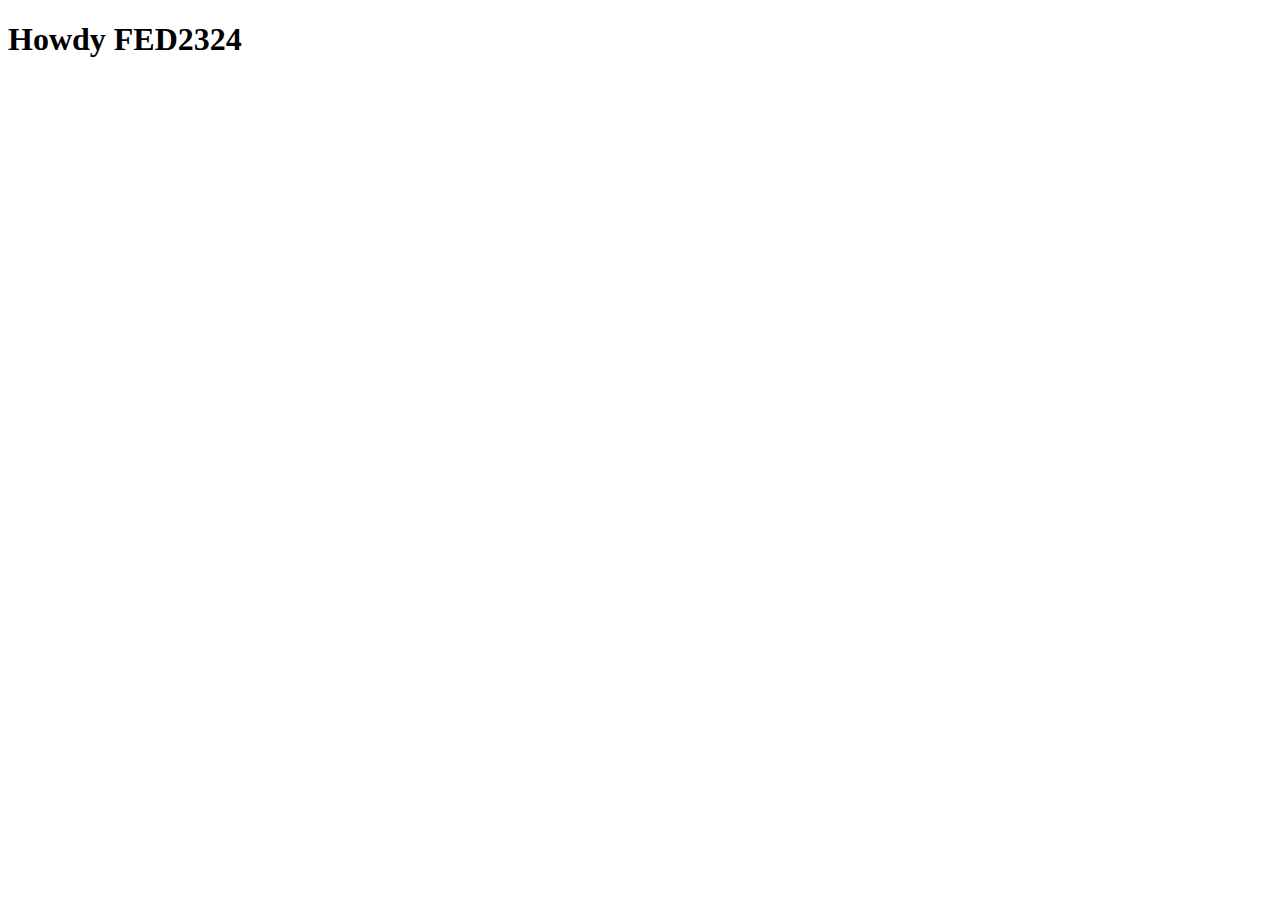
==== index.html @ a4bfbcee "Add files via upload" ====
<!doctype html>
<html lang="nl">
	
<head>
	<meta charset="UTF-8">
	<meta name="author" content="jouw naam">
	<meta name="viewport" content="width=device-width, initial-scale=1">
	
	<title>Howdy FED2324</title>
	
	<link href="styles/style.css" rel="stylesheet">
	<link rel="icon" type="image/svg+xml" href="images/favicon.svg">
</head>

<body>
	<h1>Howdy FED2324</h1>

	<script defer src="scripts/script.js"></script>
</body>
	
</html>
---- styles/style.css ----
/**************/
/* CSS REMEDY */
/**************/
*, *::after, *::before {
  box-sizing:border-box;  
}






/*********************/
/* CUSTOM PROPERTIES */
/*********************/
:root {
	/* startje */
	--color-text:#111;
	--color-background:#eee;
}





/****************/
/* JOUW STYLING */
/****************/

/* jouw code */
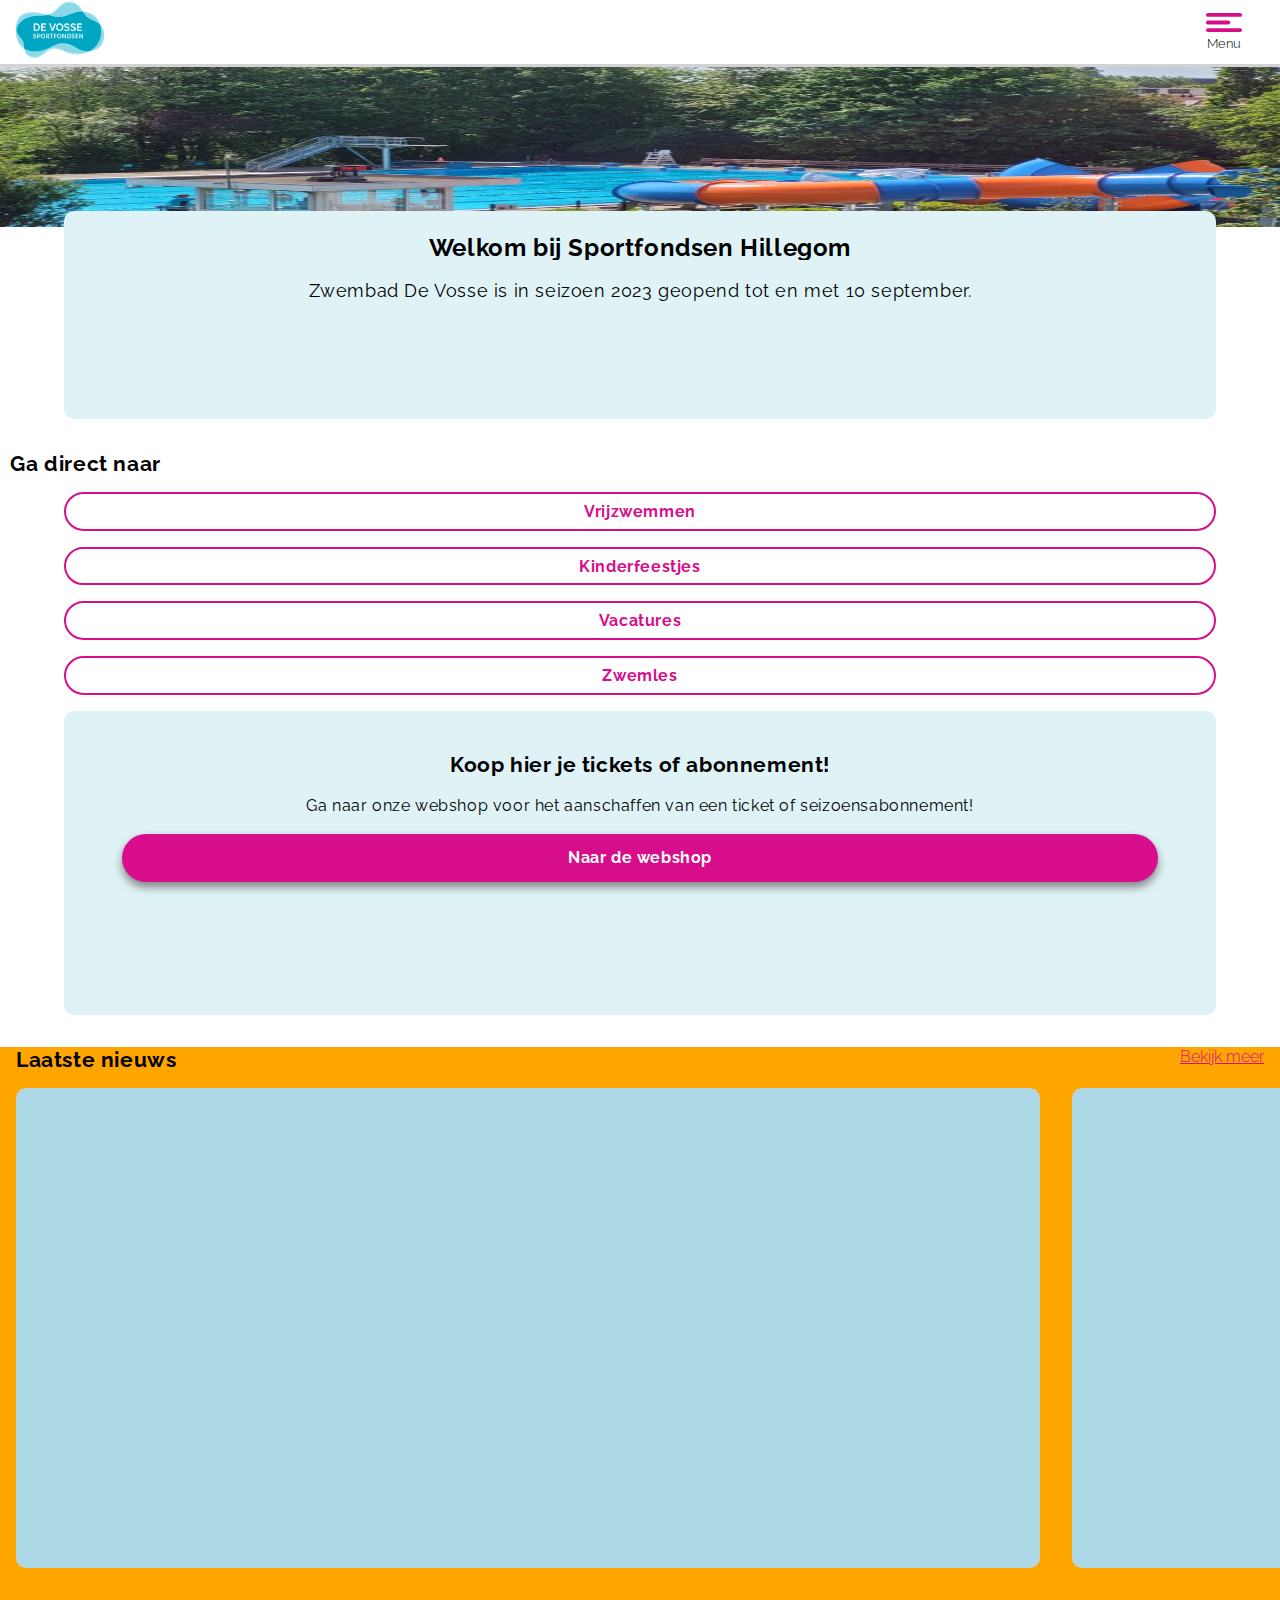
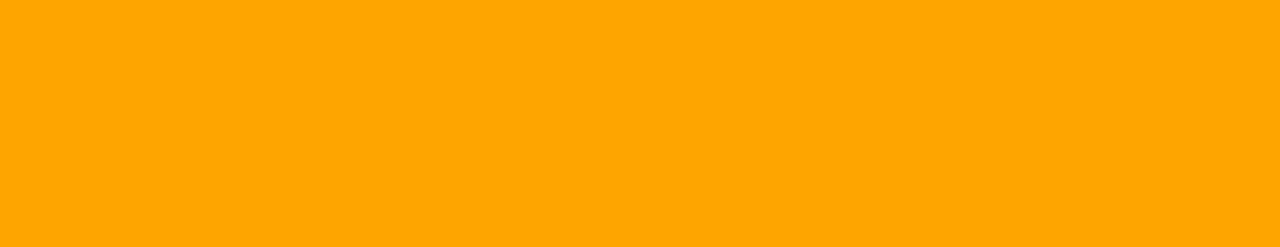
==== commit d7143058: "Add files via upload" ====
--- a/index.html
+++ b/index.html
@@ -6,14 +6,70 @@
 	<meta name="author" content="jouw naam">
 	<meta name="viewport" content="width=device-width, initial-scale=1">
 	
-	<title>Howdy FED2324</title>
+	<title>Welkom bij De Vosse</title>
 	
 	<link href="styles/style.css" rel="stylesheet">
 	<link rel="icon" type="image/svg+xml" href="images/favicon.svg">
+	<link rel="preconnect" href="https://fonts.googleapis.com">
+	<link rel="preconnect" href="https://fonts.gstatic.com" crossorigin>
+	<link href="https://fonts.googleapis.com/css2?family=Raleway:wght@300;400;700&display=swap" rel="stylesheet">
 </head>
 
 <body>
-	<h1>Howdy FED2324</h1>
+	<header>
+		<a href="index.html"><img src="images/logoDeVosse.png" alt="Logo van de Vosse"></a>
+		<div>
+			<button><img src="images/menuButton.svg" alt="Klik hier om het menu te openen"><p>Menu</p></button>
+		</div>
+	</header>
+
+	<main>
+		<div>
+			<figure>
+				<img src="images/slideshow1.jpg">
+				<img src="images/slideshow2.jpg">
+			</figure>
+			<!-- <img src="images/slideshow3.jpg"> -->
+		</div>
+
+		<article>
+			<h1>Welkom bij Sportfondsen Hillegom</h1>
+			<p>Zwembad De Vosse is in seizoen 2023 geopend tot en met 10 september.</p>
+		</article>
+
+		<section>
+			<h2>Ga direct naar</h2>
+			<ul>
+				<li><a href="#/">Vrijzwemmen</a></li>
+				<li><a href="#/">Kinderfeestjes</a></li>
+				<li><a href="#/">Vacatures</a></li>
+				<li><a href="#/">Zwemles</a></li>
+			</ul>
+		</section>
+
+		<section>
+			<h2>Koop hier je tickets of abonnement!</h2>
+			<p>Ga naar onze webshop voor het aanschaffen van een ticket of seizoensabonnement!</p>
+			<a href="#/">Naar de webshop</a>
+		</section>
+
+		<section>
+			<ul>
+				<li><h2>Laatste nieuws</h2></li>
+				<li><a href="#/">Bekijk meer</a></li>
+			</ul>
+			<section>
+				<article></article>
+				<article></article>
+				<article></article>
+			</section>
+		</section>
+
+	</main>
+
+	<footer>
+
+	</footer>
 
 	<script defer src="scripts/script.js"></script>
 </body>
--- a/styles/style.css
+++ b/styles/style.css
@@ -2,12 +2,14 @@
 /* CSS REMEDY */
 /**************/
 *, *::after, *::before {
-  box-sizing:border-box;  
-}
-
-
-
-
+  box-sizing:border-box;
+  margin: 0;
+  padding: 0;
+}
+
+body li {
+	list-style-type: none;
+}
 
 
 /*********************/
@@ -15,12 +17,26 @@
 /*********************/
 :root {
 	/* startje */
-	--color-text:#111;
 	--color-background:#eee;
-}
-
-
-
+	--main-color: #DFF3F7;
+	--secondary-color: #D70D8C;
+	--main-text-color: black;
+
+	--letter-spacing: .6px;
+	--line-height: 25px;
+
+	--standard-font: 'Raleway', sans-serif;
+
+	--thin-font-weight: 300;
+	--thin-font-text-color: black;
+	
+	--heading-font-weight: 700;
+
+	--h2-font-size: 1.3em;
+
+	--regular-text-weight: 400;
+	--regular-text-size: 1.125rem;
+}
 
 
 /****************/
@@ -29,3 +45,283 @@
 
 /* jouw code */
 
+/* HEADER */
+
+header {
+	display: flex;
+	justify-content: space-between;
+	align-items: center;
+	width: 100vw;
+	height: auto;
+	position: sticky;
+	top: 0;
+	z-index: 10;
+	border-bottom: 3px solid lightgray;
+	background-color: white;
+}
+
+header a img {
+	margin-left: 1em;
+	width: 70%;
+	height: auto;
+}
+
+header div {
+	display: flex;
+	flex-direction: column;
+	justify-content: center;
+	align-items: center;
+	width: 3em;
+	height: auto;
+	margin-right: 2em;
+}
+
+header div button {
+	width: 100%;
+	height: 100%;
+	border: none;
+	background-color: transparent;
+	cursor: pointer;
+	font-family: var(--standard-font);
+	font-weight: var(--thin-font-weight);
+	color: var(--thin-font-text-color);
+}
+
+header div button img {
+	width: 75%;
+	height: auto;
+}
+
+
+/* MAIN */
+
+/* SLIDESHOW */
+
+main div:first-of-type {
+	position: relative;
+	width: 100vw;
+	height: 10em;
+}
+
+main div:first-of-type img {
+	width: 100%;
+	height: 10em;
+	position: absolute;
+	animation: fade-in-fade-out 10s infinite;
+}
+
+main div:first-of-type img:nth-of-type(2) {
+	animation-delay: 5s;
+}
+
+@keyframes fade-in-fade-out {
+	0% {
+		opacity: 0;
+	}
+	50% {
+		opacity: 1;
+	}
+	100% {
+		opacity: 0;
+	}
+}
+
+/* ARTICLE */
+
+main>article:nth-of-type(1) {
+	width: 90vw;
+	height: 13em;
+	background-color: var(--main-color);
+	border-radius: 10px;
+	margin: auto;
+	display: flex;
+	flex-direction: column;
+	text-align: center;
+	align-items: center;
+	z-index: 1;
+	transform: translateY(-1em);
+}
+
+main article:first-of-type h1 {
+	font-family: var(--standard-font);
+	font-weight: var(--heading-font-weight);
+	font-size: 1.5em;
+	line-height: var(--line-height);
+	letter-spacing: var(--letter-spacing);
+	color: var(--main-text-color);
+	width: 90%;
+	margin-top: 1em;
+	overflow-y: hidden;
+}
+
+main article:first-of-type p {
+	font-family: var(--standard-font);
+	font-weight: var(--regular-text-weight);
+	font-size: var(--regular-text-size);
+	line-height: var(--line-height);
+	letter-spacing: var(--letter-spacing);
+	color: var(--main-text-color);
+	width: 80%;
+	margin-top: 1em;
+}
+
+/* FIRST SECTION */
+
+main section:first-of-type {
+	margin-top: 1em;
+	width: 100vw;
+	height: auto;
+}
+
+main section:first-of-type h2 {
+	font-family: var(--standard-font);
+	font-weight: var(--heading-font-weight);
+	font-size: var(--h2-font-size);
+	line-height: var(--line-height);
+	letter-spacing: var(--letter-spacing);
+	color: var(--main-text-color);
+	margin-left: .5em;
+}
+
+main section:first-of-type ul {
+	display: flex;
+	flex-direction: column;
+	align-items: center;
+	width: 100%;
+	height: auto;
+	margin-top: 1em;
+}
+
+main section:first-of-type ul li {
+	margin-bottom: 1em;
+}
+
+main section:first-of-type ul li a {
+	font-family: var(--standard-font);
+	font-weight: var(--heading-font-weight);
+	letter-spacing: var(--letter-spacing);
+	line-height: var(--line-height);
+	color: var(--secondary-color);
+	text-decoration: none;
+	border: 2px solid var(--secondary-color);
+	border-radius: 25px;
+	display: block;
+	text-align: center;
+	width: 90vw;
+	padding: .3em 0em .3em 0em;
+}
+
+/* SECOND SECTION */
+
+main section:nth-of-type(2) {
+	background-color: var(--main-color);
+	width: 90vw;
+	height: 19em;
+	margin: auto;
+	border-radius: 10px;
+	display: flex;
+	flex-direction: column;
+	align-items: center;
+	text-align: center;
+}
+
+main section:nth-of-type(2) h2 {
+	font-family: var(--standard-font);
+	font-weight: var(--heading-font-weight);
+	font-size: var(--h2-font-size);
+	line-height: var(--line-height);
+	letter-spacing: var(--letter-spacing);
+	color: var(--main-text-color);
+	margin-top: 2em;
+}
+
+main section:nth-of-type(2) p {
+	font-family: var(--standard-font);
+	font-weight: var(--regular-text-weight);
+	font-size: 1em;
+	line-height: var(--line-height);
+	letter-spacing: var(--letter-spacing);
+	color: var(--main-text-color);
+	margin-top: 1em;
+}
+
+main section:nth-of-type(2) a {
+	font-family: var(--standard-font);
+	font-weight: var(--heading-font-weight);
+	font-size: 1em;
+	line-height: var(--line-height);
+	letter-spacing: var(--letter-spacing);
+	background-color: var(--secondary-color);
+	border-radius: 25px;
+	color: white;
+	text-decoration: none;
+	display: block;
+	width: 90%;
+	text-align: center;
+	padding: .7em 0em .7em 0em;
+	margin-top: 1em;
+	box-shadow: 0px 5px 10px 0px grey;
+}
+
+/* THIRD SECTION */
+
+main section:nth-of-type(3) {
+    margin-top: 2em;
+    background-color: orange;
+    width: 100vw;
+    height: 50em;
+    overflow-x: auto;
+    white-space: nowrap;
+}
+
+main section:nth-of-type(3) ul {
+    display: flex;
+    justify-content: space-between;
+    margin-left: 1em;
+    margin-right: 1em;
+}
+
+main section:nth-of-type(3) ul li h2 {
+    font-family: var(--standard-font);
+    font-weight: var(--heading-font-weight);
+    font-size: var(--h2-font-size);
+    line-height: var(--line-height);
+    letter-spacing: var(--letter-spacing);
+}
+
+main section:nth-of-type(3) ul li a {
+    font-family: var(--standard-font);
+    font-weight: var(--thin-font-weight);
+    font-size: 1em;
+    color: var(--secondary-color);
+}
+
+main section:nth-of-type(3) section {
+    width: 100%;
+    height: fit-content;
+    display: flex;
+    overflow-x: scroll;
+    scroll-snap-type: x mandatory;
+    scroll-behavior: smooth;
+	-ms-overflow-style: none;
+	scrollbar-width: none;
+}
+
+main section:nth-of-type(3) section::-webkit-scrollbar {
+	display: none;
+}
+
+main section:nth-of-type(3) section article {
+    background-color: lightblue;
+    width: 80vw;
+    height: 30em;
+    border-radius: 10px;
+    margin-right: 1em;
+	margin-left: 1em;
+    flex: 0 0 auto;
+    scroll-snap-align: center;
+}
+
+
+
+
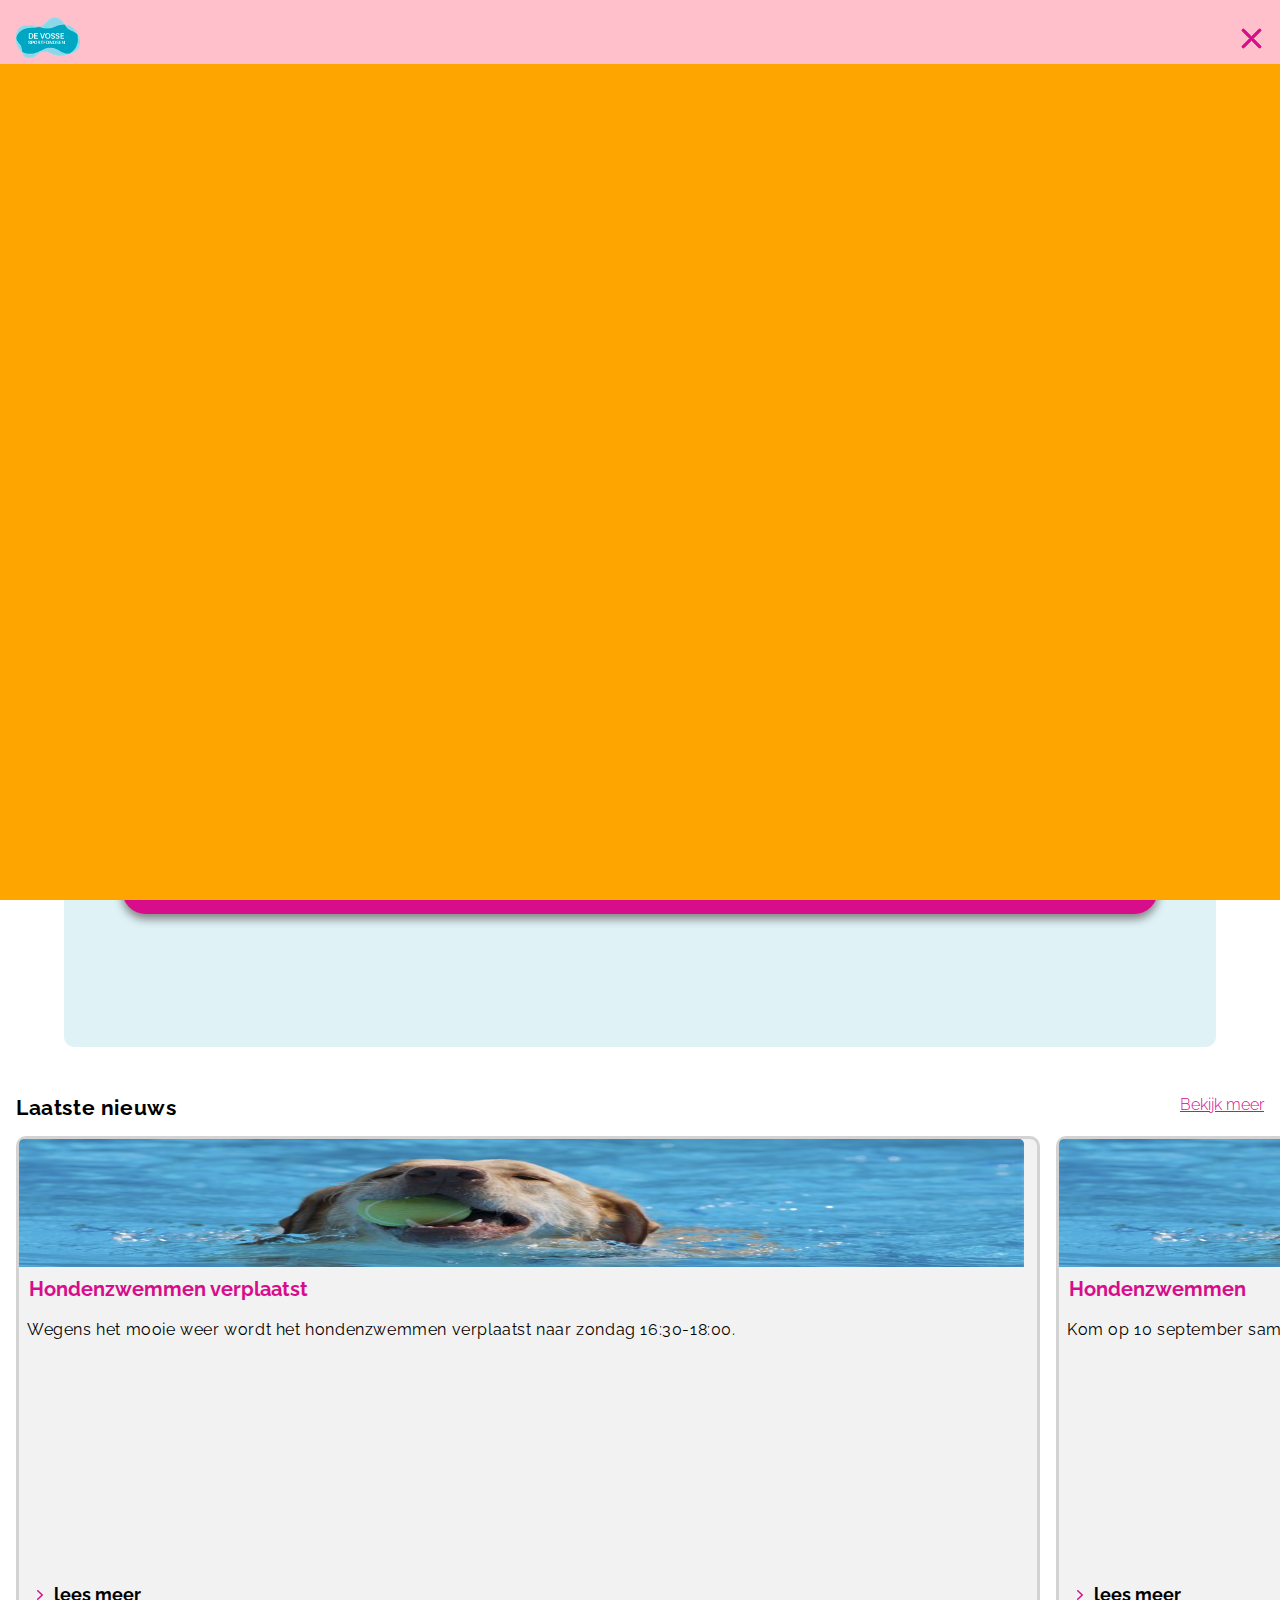
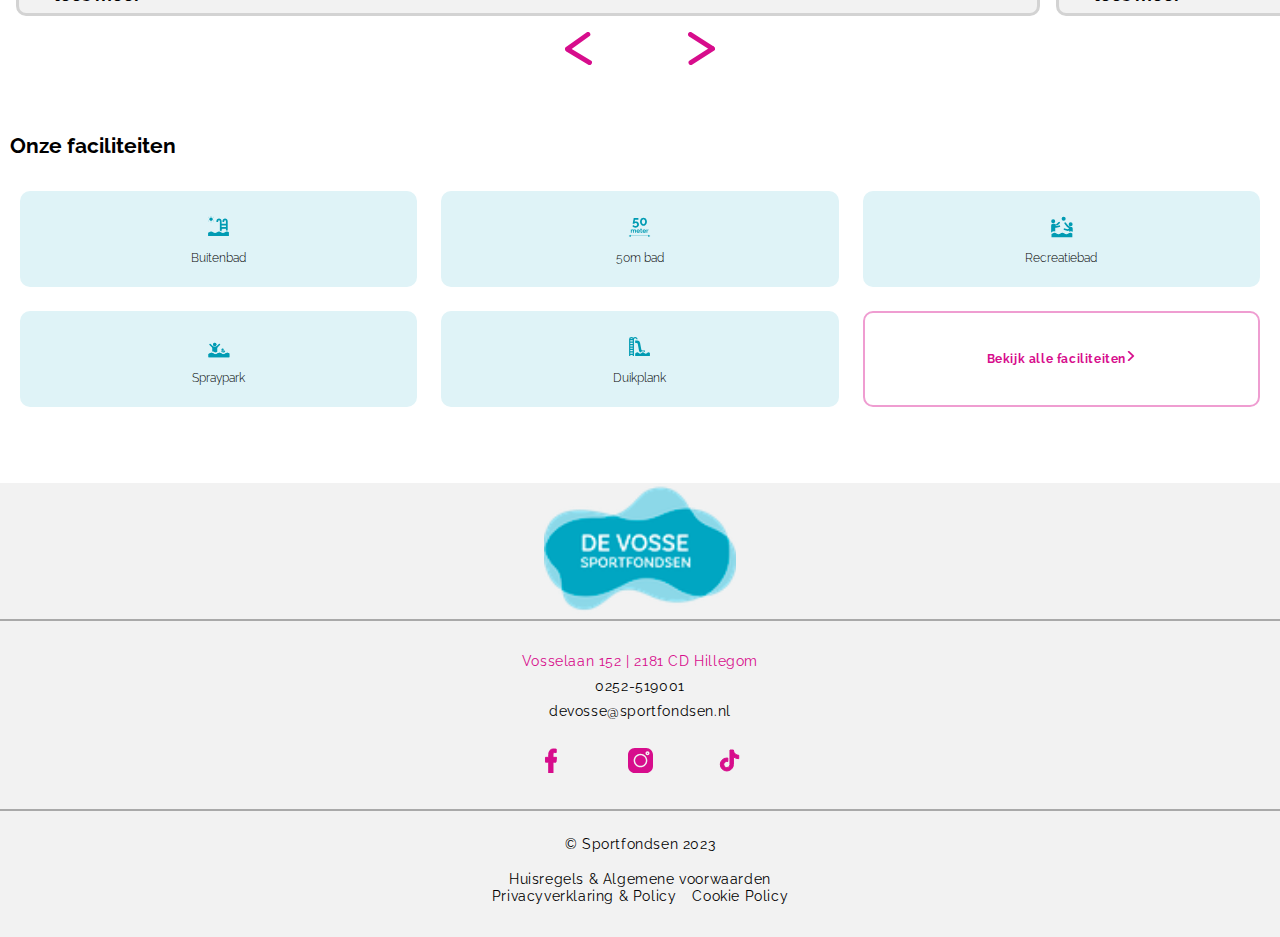
==== commit cc7ba87c: "Add files via upload" ====
--- a/index.html
+++ b/index.html
@@ -7,29 +7,53 @@
 	<meta name="viewport" content="width=device-width, initial-scale=1">
 	
 	<title>Welkom bij De Vosse</title>
-	
+	<link rel="icon" type="image/png" href="images/logoDeVosse.png">
 	<link href="styles/style.css" rel="stylesheet">
-	<link rel="icon" type="image/svg+xml" href="images/favicon.svg">
 	<link rel="preconnect" href="https://fonts.googleapis.com">
 	<link rel="preconnect" href="https://fonts.gstatic.com" crossorigin>
 	<link href="https://fonts.googleapis.com/css2?family=Raleway:wght@300;400;700&display=swap" rel="stylesheet">
+	
 </head>
 
 <body>
 	<header>
-		<a href="index.html"><img src="images/logoDeVosse.png" alt="Logo van de Vosse"></a>
+		<nav>
+			<a href="index.html"><img src="images/logoDeVosse.png" alt="Logo van de Vosse"></a>
+			<div>
+				<button><img src="images/menuButton.svg" alt="Klik hier om het menu te openen"><p>Menu</p></button>
+			</div>
+		</nav>
+
 		<div>
-			<button><img src="images/menuButton.svg" alt="Klik hier om het menu te openen"><p>Menu</p></button>
+			<ul>
+				<li><img src="images/logoDeVosse.png" alt="Logo van de Vosse"></li>
+				<li>
+					<svg id="close" width="25" height="25" fill="currentColor" stroke="currentColor" class="text-primary h-6 w-6" viewBox="0 0 25 25" xmlns="http://www.w3.org/2000/svg">
+					<path d="M14.2407 12.5001L21.6389 5.10154C22.1204 4.6203 22.1204 3.84218 21.6389 3.36094C21.1577 2.87969 20.3796 2.87969 19.8983 3.36094L12.4999 10.7595L5.10167 3.36094C4.62021 2.87969 3.84234 2.87969 3.3611 3.36094C2.87963 3.84218 2.87963 4.6203 3.3611 5.10154L10.7593 12.5001L3.3611 19.8987C2.87963 20.38 2.87963 21.1581 3.3611 21.6393C3.60093 21.8794 3.91627 22 4.23138 22C4.5465 22 4.86161 21.8794 5.10167 21.6393L12.4999 14.2407L19.8983 21.6393C20.1384 21.8794 20.4535 22 20.7686 22C21.0837 22 21.3988 21.8794 21.6389 21.6393C22.1204 21.1581 22.1204 20.38 21.6389 19.8987L14.2407 12.5001Z"></path></svg>
+				</li>
+			</ul>
+			<ul>
+				<li></li>
+				<li></li>
+				<li></li>
+				<li></li>
+				<li></li>
+				<li></li>
+			</ul>
 		</div>
 	</header>
 
 	<main>
 		<div>
+			<ul>
+				<li><button><img src="images/arrow_left.svg" alt="Klik hier om naar de vorige afbeelding te gaan."></button></li>
+				<li><button><img src="images/arrow_right.svg" alt="Klik hier om naar de volgende afbeelding te gaan."></button></li>
+			</ul>
+			
 			<figure>
-				<img src="images/slideshow1.jpg">
-				<img src="images/slideshow2.jpg">
+				<img class="" src="images/slideshow1.jpg" alt="Afbeelding 1 van 2. Zwembad de Vosse met de nieuwe glijbaan.">
+				<img class="" src="images/slideshow2.jpg" alt="Afbeelding 2 van 2. Zwembad de Vosse vanuit de lucht.">
 			</figure>
-			<!-- <img src="images/slideshow3.jpg"> -->
 		</div>
 
 		<article>
@@ -59,19 +83,147 @@
 				<li><a href="#/">Bekijk meer</a></li>
 			</ul>
 			<section>
-				<article></article>
-				<article></article>
-				<article></article>
+				<article>
+					<a href="#/">
+						<img src="images/honden-zwemmen.jpg" alt="Afbeelding van een hond in het zwembad">
+						<main>
+							<h3>Hondenzwemmen verplaatst</h3>
+							<p>Wegens het mooie weer wordt het hondenzwemmen verplaatst naar zondag 16:30-18:00.</p>
+						</main>
+						<ul>
+							<li><svg id="arrow-right" width="10" height="10" fill="#D70D8C" stroke="none" class="text-primary" viewBox="0 0 15 25" 
+								xmlns="http://www.w3.org/2000/svg">
+								<path d="M14.4603 13.7376L3.14568 24.4869C2.42594 25.171 1.25899 25.171 0.539592 24.4869C-0.179864 23.8034 -0.179864 22.6948 0.539592 22.0113L10.5513 12.4998L0.539883 2.98869C-0.179573 2.30489 -0.179573 1.19638 0.539883 0.512853C1.25934 -0.170951 2.42623 -0.170951 3.14598 0.512853L14.4606 11.2623C14.8203 11.6042 15 12.0519 15 12.4998C15 12.9479 14.82 13.3959 14.4603 13.7376Z"></path></svg></li>
+							<li><p>lees meer</p></li>
+						</ul>
+					</a>
+				</article>
+
+				<article>
+					<a href="#/">
+						<img src="images/honden-zwemmen.jpg" alt="Afbeelding van een hond in het zwembad">
+						<main>
+							<h3>Hondenzwemmen</h3>
+							<p>Kom op 10 september samen met je hond het zwemseizoen afsluiten!</p>
+						</main>
+						<ul>
+							<li><svg id="arrow-right" width="10" height="10" fill="#D70D8C" stroke="none" class="text-primary" viewBox="0 0 15 25" 
+								xmlns="http://www.w3.org/2000/svg">
+								<path d="M14.4603 13.7376L3.14568 24.4869C2.42594 25.171 1.25899 25.171 0.539592 24.4869C-0.179864 23.8034 -0.179864 22.6948 0.539592 22.0113L10.5513 12.4998L0.539883 2.98869C-0.179573 2.30489 -0.179573 1.19638 0.539883 0.512853C1.25934 -0.170951 2.42623 -0.170951 3.14598 0.512853L14.4606 11.2623C14.8203 11.6042 15 12.0519 15 12.4998C15 12.9479 14.82 13.3959 14.4603 13.7376Z"></path></svg></li>
+							<li><p>lees meer</p></li>
+						</ul>
+					</a>
+				</article>
+
+				<article>
+					<a href="#/">
+						<img src="images/rotonde.jpg" alt="Afbeelding van een verkeersbord wat aangeeft dat er een rotonde aankomt">
+						<main>
+							<h3>Nieuwe rotonde</h3>
+							<p>Vanaf 19 juni van dit jaar zal de aanleg van een nieuwe rotonde beginnen op de kruising van de Weerlaan en de Vosselaan. 
+							De werkzaamheden zullen naar verwachting in oktober 2023<br> worden afgerond.</p>
+						</main>
+						<ul>
+							<li><svg id="arrow-right" width="10" height="10" fill="#D70D8C" stroke="none" class="text-primary" viewBox="0 0 15 25" 
+								xmlns="http://www.w3.org/2000/svg">
+								<path d="M14.4603 13.7376L3.14568 24.4869C2.42594 25.171 1.25899 25.171 0.539592 24.4869C-0.179864 23.8034 -0.179864 22.6948 0.539592 22.0113L10.5513 12.4998L0.539883 2.98869C-0.179573 2.30489 -0.179573 1.19638 0.539883 0.512853C1.25934 -0.170951 2.42623 -0.170951 3.14598 0.512853L14.4606 11.2623C14.8203 11.6042 15 12.0519 15 12.4998C15 12.9479 14.82 13.3959 14.4603 13.7376Z"></path></svg></li>
+							<li><p>lees meer</p></li>
+						</ul>
+					</a>
+				</article>
 			</section>
+			<ul>
+				<li><button><img src="images/arrow_left.svg" alt="klik hier om naar naar het vorige artikel toe te sliden"></button></li>
+				<li><button><img src="images/arrow_right.svg" alt="klik hier om naar naar het volgende artikel toe te sliden"></button></li>
+			</ul>
+		</section>
+
+		<section>
+			<h2>Onze faciliteiten</h2>
+			<ul>
+				<li>
+					<a href="#/"><svg id="pool-outside" width="25" height="25" stroke="none" class="text-secondary" viewBox="0 0 60 60" fill="#009BB3" xmlns="http://www.w3.org/2000/svg">
+					<path d="M37.462 35.59h-1.334v-1.333H49.18V38.26a6.493 6.493 0 011.487.008v-21.12c0-1.271-.512-2.494-1.428-3.398a4.94 4.94 0 00-3.47-1.417 4.94 4.94 0 00-3.47 1.417 4.773 4.773 0 00-1.427 3.398v.715h1.487v-.715c0-.903.364-1.766 1.005-2.399l.937.95-.937-.95a3.425 3.425 0 012.405-.984c.899 0 1.764.352 2.405.984a3.369 3.369 0 011.005 2.399v7.48H36.128v-7.481c0-1.27-.511-2.493-1.428-3.397a4.94 4.94 0 00-3.47-1.417 4.94 4.94 0 00-3.469 1.417 4.773 4.773 0 00-1.428 3.398v.715h1.488v-.715c0-.903.363-1.766 1.005-2.399a3.425 3.425 0 012.405-.984c.898 0 1.764.352 2.405.984a3.369 3.369 0 011.005 2.399v21.681a9.41 9.41 0 011.487.437V35.591v0h1.334zm0-2.765h-1.334V26.06H49.18V32.825H37.462z" fill="currentColor" stroke="currentColor" stroke-width="2.667"></path>
+					<path d="M54.959 43.759c-2.61-2.345-6.843-2.345-9.454 0l-.02.018-.02.019c-2.611 2.345-6.844 2.345-9.454 0l-.02-.019-.021-.018c-2.61-2.345-6.843-2.345-9.454 0l-.02.018-.02.019c-2.61 2.345-6.843 2.345-9.454 0l-.02-.019-.02-.018c-2.611-2.345-6.844-2.345-9.455 0l-.02.018-.02.019A6.799 6.799 0 015 45.206V53h50v-9.204l-.041-.037z" fill="currentColor"></path>
+					<circle cx="12.103" cy="12.5" r="3.471" fill="currentColor" stroke="currentColor"></circle>
+					<path stroke="currentColor" d="M12.044 20v-1.765M12.044 6.765V5M6.291 8.175L7.727 9.2M17.06 15.868l1.436 1.026M5.78 17.006l1.418-1.051M16.412 9.124l1.418-1.051"></path></svg>Buitenbad</a>
+				</li>
+				<li>
+					<a href="#/"><svg id="50meter" width="25" height="25" stroke="none" class="text-secondary" viewBox="0 0 60 60" fill="currentColor" xmlns="http://www.w3.org/2000/svg">
+					<path d="M4 52.5l5 2.887v-5.774L4 52.5zm52 0l-5-2.887v5.774l5-2.887zM8.5 53h43v-1h-43v1z" mask="url(#)"></path>
+					<path d="M20.384 32.768c-1.643 0-3.125-.352-4.448-1.056-1.323-.704-2.325-1.664-3.008-2.88l2.464-2.56a6.666 6.666 0 002.24 1.984c.896.49 1.824.736 2.784.736.768 0 1.44-.16 2.016-.48a3.557 3.557 0 001.408-1.344c.341-.576.512-1.237.512-1.984 0-.747-.16-1.397-.48-1.952a3.291 3.291 0 00-1.312-1.28c-.555-.32-1.184-.48-1.888-.48s-1.365.16-1.984.48a3.553 3.553 0 00-1.44 1.312h-3.744l2.624-13.536h11.2v3.904h-8.096l-.928 5.088c.277-.256.661-.47 1.152-.64.49-.192 1.099-.288 1.824-.288 1.43 0 2.71.31 3.84.928a6.747 6.747 0 012.656 2.592c.64 1.088.96 2.347.96 3.776 0 1.515-.363 2.848-1.088 4a7.332 7.332 0 01-2.976 2.72c-1.259.64-2.688.96-4.288.96zm27.415-14.144c0 1.877-.363 3.552-1.088 5.024-.704 1.45-1.686 2.592-2.944 3.424-1.238.832-2.646 1.248-4.224 1.248-1.579 0-2.998-.416-4.256-1.248-1.238-.832-2.219-1.973-2.944-3.424-.704-1.472-1.056-3.147-1.056-5.024 0-1.877.352-3.541 1.056-4.992.725-1.472 1.706-2.624 2.944-3.456 1.258-.853 2.677-1.28 4.256-1.28 1.578 0 2.986.427 4.224 1.28 1.258.832 2.24 1.984 2.944 3.456.725 1.45 1.088 3.115 1.088 4.992zm-4.32 0c0-1.152-.17-2.155-.512-3.008-.32-.875-.779-1.557-1.376-2.048a3.136 3.136 0 00-2.048-.736 3.18 3.18 0 00-2.08.736c-.598.49-1.067 1.173-1.408 2.048-.32.853-.48 1.856-.48 3.008s.16 2.155.48 3.008c.341.853.81 1.525 1.408 2.016a3.18 3.18 0 002.08.736c.768 0 1.44-.245 2.016-.736.597-.49 1.066-1.163 1.408-2.016.341-.875.512-1.877.512-3.008zM21.475 45h-2.01v-4.41c0-.62-.11-1.075-.33-1.365-.21-.3-.505-.45-.885-.45-.39 0-.765.155-1.125.465-.35.3-.6.695-.75 1.185V45h-2.01v-4.41c0-.63-.11-1.09-.33-1.38-.21-.29-.505-.435-.885-.435-.39 0-.765.15-1.125.45-.35.3-.6.695-.75 1.185V45h-2.01v-7.86h1.815v1.455c.3-.51.7-.9 1.2-1.17.5-.28 1.075-.42 1.725-.42.65 0 1.155.16 1.515.48.37.32.605.715.705 1.185.32-.54.725-.95 1.215-1.23.5-.29 1.06-.435 1.68-.435.49 0 .885.09 1.185.27.31.17.55.405.72.705.17.29.285.62.345.99.07.37.105.745.105 1.125V45zm5.395.15c-.63 0-1.2-.105-1.71-.315a4.016 4.016 0 01-1.305-.885c-.36-.38-.64-.81-.84-1.29a4.236 4.236 0 01-.285-1.545c0-.75.165-1.435.495-2.055.34-.62.82-1.115 1.44-1.485.63-.38 1.37-.57 2.22-.57.86 0 1.595.19 2.205.57.61.37 1.075.865 1.395 1.485.33.61.495 1.27.495 1.98 0 .12-.005.245-.015.375-.01.12-.02.22-.03.3H24.86c.04.4.155.75.345 1.05.2.3.45.53.75.69.31.15.64.225.99.225.4 0 .775-.095 1.125-.285.36-.2.605-.46.735-.78l1.725.48c-.19.4-.465.755-.825 1.065-.35.31-.765.555-1.245.735-.48.17-1.01.255-1.59.255zm-2.055-4.71h4.11a2.27 2.27 0 00-.345-1.035c-.18-.3-.42-.53-.72-.69-.3-.17-.635-.255-1.005-.255-.36 0-.69.085-.99.255-.29.16-.53.39-.72.69-.18.29-.29.635-.33 1.035zm12.026 4.155c-.17.07-.375.15-.615.24s-.5.16-.78.21c-.27.06-.545.09-.825.09-.37 0-.71-.065-1.02-.195-.31-.13-.56-.335-.75-.615-.18-.29-.27-.665-.27-1.125v-4.515h-1.035V37.14h1.035v-2.55h2.01v2.55h1.65v1.545h-1.65v3.84c.01.27.085.465.225.585.14.12.315.18.525.18.21 0 .415-.035.615-.105.2-.07.36-.13.48-.18l.405 1.59zm4.59.555c-.63 0-1.2-.105-1.71-.315a4.016 4.016 0 01-1.306-.885c-.36-.38-.64-.81-.84-1.29a4.236 4.236 0 01-.285-1.545c0-.75.165-1.435.495-2.055.34-.62.82-1.115 1.44-1.485.63-.38 1.37-.57 2.22-.57.86 0 1.595.19 2.205.57.61.37 1.075.865 1.395 1.485.33.61.495 1.27.495 1.98 0 .12-.005.245-.015.375-.01.12-.02.22-.03.3H39.42c.04.4.155.75.345 1.05.2.3.45.53.75.69.31.15.64.225.99.225.4 0 .775-.095 1.125-.285.36-.2.605-.46.735-.78l1.725.48c-.19.4-.465.755-.825 1.065-.35.31-.765.555-1.245.735-.48.17-1.01.255-1.59.255zm-2.056-4.71h4.11a2.27 2.27 0 00-.345-1.035c-.18-.3-.42-.53-.72-.69-.3-.17-.635-.255-1.005-.255-.36 0-.69.085-.99.255-.29.16-.53.39-.72.69-.18.29-.29.635-.33 1.035zm12.07-1.56c-.61 0-1.155.12-1.635.36-.48.23-.825.565-1.035 1.005V45h-2.01v-7.86h1.845v1.68c.28-.54.635-.965 1.065-1.275.43-.31.885-.48 1.365-.51h.255c.06 0 .11.005.15.015v1.83z"></path></svg>50m bad</a>
+				</li>
+				<li>
+					<a href="#/"><svg id="pool-recreation" width="25" height="25" stroke="none" class="text-secondary" viewBox="0 0 60 60" fill="currentColor" xmlns="http://www.w3.org/2000/svg"><g clip-path="url(#clip0)">
+					<path d="M14.94 41.707l.07-7.157-.07-2.05.626.563c.474.28 1.022.352 1.524.235l8.231-1.917a2.07 2.07 0 001.545-2.485 2.064 2.064 0 00-2.483-1.545l-7.423 1.73L15 28l1.5-.381 4.963-1.157 4.409-3.987a2.07 2.07 0 00-2.777-3.068L16.79 25.11l-4.33-1.413c-.066-.023-1.107-.216-1.48-.216H9.27a4.108 4.108 0 00-4.107 4.108v17.23c2.109-1.583 3.163-4.746 9.776-3.112zM10.147 22.282a4.77 4.77 0 100-9.541 4.771 4.771 0 100 9.54zM37.593 20.669a2.07 2.07 0 00-.315 2.908l5.692 7.084c.148.183.324.339.521.463l3.763 2.334s.78 1.03.746 1.363l-2.868 1.493-7.423-1.73a2.068 2.068 0 10-.938 4.029l8.231 1.918a2.07 2.07 0 001.524-.235L48.4 39.5v3.21c1.582-1.583 6.632-1.703 8.529 0V34.82a4.107 4.107 0 00-4.106-4.107h-1.707c-.128 0-.25.025-.374.037l-4.768-2.957-5.471-6.807a2.073 2.073 0 00-2.91-.318z"></path>
+					<path d="M51.946 29.514a4.77 4.77 0 100-9.54 4.77 4.77 0 000 9.54zM35.201 16.07a4.871 4.871 0 100-9.743 4.872 4.872 0 100 9.743zM55.959 46.759c-2.61-2.345-6.843-2.345-9.454 0l-.02.018-.02.019c-2.611 2.345-6.844 2.345-9.454 0l-.02-.019-.021-.018c-2.61-2.345-6.843-2.345-9.454 0l-.02.018-.02.019c-2.61 2.345-6.843 2.345-9.454 0l-.02-.019-.02-.018c-2.611-2.345-6.844-2.345-9.455 0l-.02.018-.02.019A6.799 6.799 0 016 48.206V56h50v-9.204l-.041-.037z"></path></g>
+					<defs><clipPath id="clip0"><path fill="#fff" transform="translate(3 3)" d="M0 0h55v55H0z"></path></clipPath></defs></svg>Recreatiebad</a>
+				</li>
+				<li>
+					<a href="#/"><svg id="pool-kids" width="25" height="25" stroke="none" class="text-secondary" viewBox="0 0 60 60" fill="currentColor" xmlns="http://www.w3.org/2000/svg">
+						<path d="M55.959 46.759c-2.61-2.345-6.843-2.345-9.454 0l-.02.018-.02.019c-2.611 2.345-6.844 2.345-9.454 0l-.02-.019-.021-.018c-2.61-2.345-6.843-2.345-9.454 0l-.02.018-.02.019c-2.61 2.345-6.843 2.345-9.454 0l-.02-.019-.02-.018c-2.611-2.345-6.844-2.345-9.455 0l-.02.018-.02.019A6.799 6.799 0 016 48.206V56h50v-9.204l-.041-.037z"></path>
+						<path d="M55.959 46.759c-2.61-2.345-6.843-2.345-9.454 0l-.02.018-.02.019c-2.611 2.345-6.844 2.345-9.454 0l-.02-.019-.021-.018c-2.61-2.345-6.843-2.345-9.454 0l-.02.018-.02.019c-2.61 2.345-6.843 2.345-9.454 0l-.02-.019-.02-.018c-2.611-2.345-6.844-2.345-9.455 0l-.02.018-.02.019A6.799 6.799 0 016 48.206V56h50v-9.204l-.041-.037zM39.394 40.789c.483-.263 1.03-.182 1.428.203.549.533 1.592.642 2.166.66.19.006.324.19.273.373-.188.664-.975 1.336-2.114 1.336-.585 0-1.138-.127-1.559-.359-.46-.253-.732-.609-.765-1.003-.06-.711.278-1.05.571-1.21z"></path>
+						<path d="M37.876 39.35a2.646 2.646 0 01-.617-1.694c0-1.464 1.183-2.656 2.636-2.656 1.454 0 2.637 1.192 2.637 2.656 0 .845-.402 1.629-1.07 2.122.908.818 2.364.667 3.08-.303a.293.293 0 01.436-.04c.652.612 1.011 1.368 1.011 2.127 0 1.896-2.067 3.438-4.61 3.438-2.53 0-4.589-1.542-4.589-3.438 0-.82.383-1.596 1.086-2.212zm1.53-2.348a.293.293 0 10-.584.059.293.293 0 00.584-.059zm-1.168 5.046c.055.647.492 1.152 1.067 1.468.505.278 1.16.43 1.84.43 1.395 0 2.416-.837 2.678-1.762a.879.879 0 00-.818-1.118c-.82-.025-1.483-.21-1.777-.495-.574-.556-1.398-.687-2.115-.297-.59.32-.945.933-.875 1.774zM36.263 37.19l.454-.063c-.1.61-.024 1.213.201 1.757a1.506 1.506 0 01-.908-1.404c0-.147.108-.27.253-.29z"></path>
+						<circle cx="21" cy="25" r="4"></circle><path stroke="currentColor" stroke-width="4" stroke-linecap="round" d="M9.828 25.227l7.197 7.196"></path>
+						<circle cx="21" cy="25" r="4"></circle><path d="M15 30h12v12.5c-2 1.5-4 2-6 1.5s-2-2-6-2V30z"></path>
+						<path stroke="currentColor" stroke-width="4" stroke-linecap="round" d="M32.172 25.227l-7.197 7.196"></path></svg>Spraypark</a>
+				</li>
+				<li>
+					<a href="#/"><svg id="water-slide" width="25" height="25" stroke="none" class="text-secondary" viewBox="0 0 60 60" fill="currentColor" xmlns="http://www.w3.org/2000/svg">
+						<path d="M22.578 12.872h2.93c0-3.231-2.629-5.86-5.86-5.86-1.748 0-3.32.772-4.394 1.99a5.846 5.846 0 00-4.395-1.99A5.866 5.866 0 005 12.872h.023v40.116h2.884v-2.665h5.882v2.665h2.93V12.872a2.933 2.933 0 012.93-2.93 2.933 2.933 0 012.93 2.93zM10.86 9.942c1.398 0 2.57.984 2.86 2.295h-5.72a2.934 2.934 0 012.86-2.295zm2.93 37.451H7.907v-2.93h5.882v2.93zm0-5.86H7.907v-2.929h5.882v2.93zm0-5.858H7.907v-2.93h5.882v2.93zm0-5.86H7.907v-2.93h5.882v2.93zm0-5.86H7.907v-2.929h5.882v2.93zm0-5.859H7.907v-2.93h5.882v2.93zM54.971 45.715a4.726 4.726 0 00-6.684 0l-.014.014-.015.015a4.726 4.726 0 01-6.684 0l-.014-.014-.015-.015a4.726 4.726 0 00-6.684 0l-.014.014-.015.015a4.726 4.726 0 01-6.684 0l-.014-.014-.015-.015a4.726 4.726 0 00-6.684 0l-.014.014-.015.015a4.705 4.705 0 01-1.758 1.11v6.134H55v-7.244l-.029-.029z"></path>
+						<path d="M25.909 23.99l2.848 15.317a7.802 7.802 0 003.207 4.827c.298-.081.572-.237.796-.461l.017-.017.012-.013a7.606 7.606 0 015.414-2.242c1.861 0 3.62.662 5.012 1.87V39.66h-6.018a2.93 2.93 0 01-2.868-2.329l-3.01-16.094a6.836 6.836 0 00-6.691-5.435h-4.98v5.86h3.393a2.93 2.93 0 012.868 2.329z"></path></svg>Duikplank</a>
+				</li>
+				<li>
+					<a href="#/">Bekijk alle faciliteiten 
+					<svg id="arrow-right" width="10" height="10" fill="currentColor" stroke="currentColor" viewBox="0 0 15 25" xmlns="http://www.w3.org/2000/svg">
+					<path d="M14.4603 13.7376L3.14568 24.4869C2.42594 25.171 1.25899 25.171 0.539592 24.4869C-0.179864 23.8034 -0.179864 22.6948 0.539592 22.0113L10.5513 12.4998L0.539883 2.98869C-0.179573 2.30489 -0.179573 1.19638 0.539883 0.512853C1.25934 -0.170951 2.42623 -0.170951 3.14598 0.512853L14.4606 11.2623C14.8203 11.6042 15 12.0519 15 12.4998C15 12.9479 14.82 13.3959 14.4603 13.7376Z"></path></svg></a>
+				</li>
+			</ul>
 		</section>
 
 	</main>
 
 	<footer>
-
+		<section>
+			<a href="index.html"><img src="images/logoDeVosse.png" alt="Logo van de Vosse"></a>
+		</section>
+
+		<section>
+			<a href="https://maps.app.goo.gl/d3FYdzSRo4xgnacJ7" target="_blank">Vosselaan 152 | 2181 CD Hillegom</a>
+			<a href="#/">0252-519001</a>
+			<a href="#/">devosse@sportfondsen.nl</a>
+		</section>
+
+			<ul>
+				<li>
+					<a href="https://www.facebook.com/devosse" target="_blank"><svg id="social-facebook" width="25" height="25" fill="currentColor" stroke="currentColor" class="h-6 w-6 " viewBox="0 0 25 26" xmlns="http://www.w3.org/2000/svg">
+					<path fill-rule="evenodd" clip-rule="evenodd" d="M14.0647 25.9733V14.7224H17.1936L17.7055 9.72235H14.0647V7.28827C14.0647 6.00017 14.0933 4.72282 15.7435 4.72282H17.4145V1.14763C17.4145 1.09447 15.98 0.973394 14.5273 0.973394C11.4945 0.973394 9.5974 3.04424 9.5974 6.84862V9.72235H6.2476V14.7224H9.5974V25.9733H14.0647Z"></path></svg></a>
+				</li>
+				<li>
+					<a href="https://www.instagram.com/zwembaddevosse/" target="_blank"><svg id="social-instagram" width="25" height="25" fill="currentColor" stroke="none" viewBox="0 0 25 25" xmlns="http://www.w3.org/2000/svg">
+					<path d="M18.2327 0H6.76726C3.03573 0 0 3.03573 0 6.76726V18.2329C0 21.9642 3.03573 25 6.76726 25H18.2329C21.9642 25 25 21.9642 25 18.2329V6.76726C25 3.03573 21.9642 0 18.2327 0V0ZM12.5 19.3357C8.73068 19.3357 5.66424 16.2693 5.66424 12.5C5.66424 8.73068 8.73068 5.66424 12.5 5.66424C16.2693 5.66424 19.3357 8.73068 19.3357 12.5C19.3357 16.2693 16.2693 19.3357 12.5 19.3357ZM19.4992 7.27633C18.3853 7.27633 17.4793 6.37034 17.4793 5.25645C17.4793 4.14256 18.3853 3.23638 19.4992 3.23638C20.6131 3.23638 21.5192 4.14256 21.5192 5.25645C21.5192 6.37034 20.6131 7.27633 19.4992 7.27633Z"></path><path d="M12.5 7.12985C9.53905 7.12985 7.12988 9.53883 7.12988 12.5C7.12988 15.4609 9.53905 17.8701 12.5 17.8701C15.4612 17.8701 17.8701 15.4609 17.8701 12.5C17.8701 9.53883 15.4612 7.12985 12.5 7.12985Z"></path>
+					<path d="M19.4991 4.70218C19.1935 4.70218 18.9448 4.9509 18.9448 5.25645C18.9448 5.56201 19.1935 5.81073 19.4991 5.81073C19.8048 5.81073 20.0536 5.5622 20.0536 5.25645C20.0536 4.95071 19.8048 4.70218 19.4991 4.70218Z"></path></svg></a>
+				</li>
+				<li>
+					<a href="https://www.tiktok.com/@zwembaddevosse" target="_blank"><svg id="social-tiktok" width="25" height="25" fill="currentColor" stroke="currentColor" viewBox="0 0 25 25" xmlns="http://www.w3.org/2000/svg">
+					<path d="M21.7 7.266a5.283 5.283 0 01-3.192-1.067 5.295 5.295 0 01-2.11-4.183h-3.424v9.355l-.004 5.124a3.099 3.099 0 01-3.279 3.092 3.086 3.086 0 01-1.417-.434 3.098 3.098 0 01-1.515-2.611 3.101 3.101 0 014.082-2.988v-3.476a6.735 6.735 0 00-.987-.073 6.565 6.565 0 00-4.933 2.207 6.422 6.422 0 00-1.62 3.874 6.414 6.414 0 001.91 4.997 6.566 6.566 0 004.643 1.9 6.544 6.544 0 004.643-1.9 6.41 6.41 0 001.923-4.561l-.018-7.652a8.654 8.654 0 005.308 1.804V7.265c.001.001-.009.001-.01.001z"></path></svg></a>
+				</li>
+			</ul>
+
+			<section>
+				<p>&copy Sportfondsen 2023</p>
+				<a href="#/">Huisregels & Algemene voorwaarden</a>
+				<ul>
+					<li><a href="#/">Privacyverklaring & Policy</a></li>
+					<li><a href="#/">Cookie Policy</a></li>
+				</ul>
+			</section>
+	
 	</footer>
 
 	<script defer src="scripts/script.js"></script>
 </body>
 	
 </html>
+
+
--- a/styles/style.css
+++ b/styles/style.css
@@ -1,10 +1,12 @@
 /**************/
 /* CSS REMEDY */
 /**************/
-*, *::after, *::before {
-  box-sizing:border-box;
-  margin: 0;
-  padding: 0;
+*,
+*::after,
+*::before {
+	box-sizing: border-box;
+	margin: 0;
+	padding: 0;
 }
 
 body li {
@@ -17,7 +19,7 @@
 /*********************/
 :root {
 	/* startje */
-	--color-background:#eee;
+	--color-background: #eee;
 	--main-color: #DFF3F7;
 	--secondary-color: #D70D8C;
 	--main-text-color: black;
@@ -29,7 +31,7 @@
 
 	--thin-font-weight: 300;
 	--thin-font-text-color: black;
-	
+
 	--heading-font-weight: 700;
 
 	--h2-font-size: 1.3em;
@@ -47,7 +49,7 @@
 
 /* HEADER */
 
-header {
+header nav {
 	display: flex;
 	justify-content: space-between;
 	align-items: center;
@@ -55,18 +57,18 @@
 	height: auto;
 	position: sticky;
 	top: 0;
-	z-index: 10;
+	z-index: 9999;
 	border-bottom: 3px solid lightgray;
 	background-color: white;
 }
 
-header a img {
+header nav a img {
 	margin-left: 1em;
 	width: 70%;
 	height: auto;
 }
 
-header div {
+header nav div:first-of-type {
 	display: flex;
 	flex-direction: column;
 	justify-content: center;
@@ -76,7 +78,7 @@
 	margin-right: 2em;
 }
 
-header div button {
+header nav div:first-of-type button {
 	width: 100%;
 	height: 100%;
 	border: none;
@@ -87,11 +89,48 @@
 	color: var(--thin-font-text-color);
 }
 
-header div button img {
+header nav div:first-of-type button img {
 	width: 75%;
 	height: auto;
 }
 
+header nav div:first-of-type button p {
+	font-family: var(--standard-font);
+	font-weight: var(--thin-font-text-color);
+	font-size: 12px;
+}
+
+
+/* HEADER HAMBURGER MENU */
+
+header div:last-of-type {
+	position: fixed;
+	top: 0;
+	width: 100%;
+	min-height: 100vh;
+	z-index: 9999;
+	background-color: orange;
+}
+
+header div:last-of-type ul:first-of-type {
+	display: flex;
+	justify-content: space-between;
+	align-items: center;
+	background-color: pink;
+	width: 100%;
+}
+
+header div:last-of-type ul:first-of-type li:first-of-type img {
+	margin-left: 1em;
+	margin-top: 1em;
+	width: 4em;
+}
+
+header div:last-of-type ul:first-of-type li:last-of-type svg {
+	color: var(--secondary-color);
+	margin-right: 1em;
+	margin-top: 1em;
+}
 
 /* MAIN */
 
@@ -103,11 +142,43 @@
 	height: 10em;
 }
 
-main div:first-of-type img {
+main div:first-of-type ul:first-of-type {
+	width: 100vw;
+	height: 10em;
+	display: flex;
+	align-items: center;
+	justify-content: space-evenly;
+	position: absolute;
+	z-index: 10;
+	gap: 15em;
+}
+
+main div:first-of-type button {
+	width: 2em;
+	height: auto;
+	cursor: pointer;
+	background-color: transparent;
+	backdrop-filter: blur(50px);
+	border: none;
+}
+
+main div:first-of-type figure img {
 	width: 100%;
 	height: 10em;
 	position: absolute;
-	animation: fade-in-fade-out 10s infinite;
+	animation: fade-in-fade-out 10s infinite running;
+}
+
+main div:first-of-type figure.animationPaused img {
+	animation: fade-in-fade-out 10s infinite paused;
+}
+
+.slideImageZindexMax {
+	z-index: 5;
+}
+
+.slideImageZindexMin {
+	z-index: -1;
 }
 
 main div:first-of-type img:nth-of-type(2) {
@@ -116,13 +187,15 @@
 
 @keyframes fade-in-fade-out {
 	0% {
+		opacity: 1;
+	}
+
+	50% {
 		opacity: 0;
 	}
-	50% {
+
+	100% {
 		opacity: 1;
-	}
-	100% {
-		opacity: 0;
 	}
 }
 
@@ -154,7 +227,7 @@
 	overflow-y: hidden;
 }
 
-main article:first-of-type p {
+main>article:first-of-type p {
 	font-family: var(--standard-font);
 	font-weight: var(--regular-text-weight);
 	font-size: var(--regular-text-size);
@@ -218,6 +291,7 @@
 	width: 90vw;
 	height: 19em;
 	margin: auto;
+	margin-top: 2em;
 	border-radius: 10px;
 	display: flex;
 	flex-direction: column;
@@ -266,43 +340,41 @@
 /* THIRD SECTION */
 
 main section:nth-of-type(3) {
-    margin-top: 2em;
-    background-color: orange;
-    width: 100vw;
-    height: 50em;
-    overflow-x: auto;
-    white-space: nowrap;
-}
-
-main section:nth-of-type(3) ul {
-    display: flex;
-    justify-content: space-between;
-    margin-left: 1em;
-    margin-right: 1em;
-}
-
-main section:nth-of-type(3) ul li h2 {
-    font-family: var(--standard-font);
-    font-weight: var(--heading-font-weight);
-    font-size: var(--h2-font-size);
-    line-height: var(--line-height);
-    letter-spacing: var(--letter-spacing);
-}
-
-main section:nth-of-type(3) ul li a {
-    font-family: var(--standard-font);
-    font-weight: var(--thin-font-weight);
-    font-size: 1em;
-    color: var(--secondary-color);
+	margin-top: 3em;
+	width: 100vw;
+	height: auto;
+	overflow-x: auto;
+}
+
+main section:nth-of-type(3) > ul:first-of-type {
+	display: flex;
+	justify-content: space-between;
+	margin-left: 1em;
+	margin-right: 1em;
+}
+
+main section:nth-of-type(3) ul:first-of-type li h2 {
+	font-family: var(--standard-font);
+	font-weight: var(--heading-font-weight);
+	font-size: var(--h2-font-size);
+	line-height: var(--line-height);
+	letter-spacing: var(--letter-spacing);
+}
+
+main section:nth-of-type(3) ul:first-of-type li a {
+	font-family: var(--standard-font);
+	font-weight: var(--thin-font-weight);
+	font-size: 1em;
+	color: var(--secondary-color);
 }
 
 main section:nth-of-type(3) section {
-    width: 100%;
-    height: fit-content;
-    display: flex;
-    overflow-x: scroll;
-    scroll-snap-type: x mandatory;
-    scroll-behavior: smooth;
+	width: 100%;
+	height: fit-content;
+	display: flex;
+	overflow-x: scroll;
+	scroll-snap-type: x mandatory;
+	scroll-behavior: smooth;
 	-ms-overflow-style: none;
 	scrollbar-width: none;
 }
@@ -312,16 +384,291 @@
 }
 
 main section:nth-of-type(3) section article {
-    background-color: lightblue;
-    width: 80vw;
-    height: 30em;
-    border-radius: 10px;
-    margin-right: 1em;
+	background-color: #F2F2F2;
+	border: 3px solid lightgray;
+	width: 80vw;
+	height: 30em;
+	border-radius: 10px;
+	margin-right: 0em;
 	margin-left: 1em;
-    flex: 0 0 auto;
-    scroll-snap-align: center;
-}
-
-
-
-
+	flex: 0 0 auto;
+	scroll-snap-align: center;
+}
+
+main section:nth-of-type(3) section article:last-of-type {
+	margin-right: 1em;
+}
+
+main section:nth-of-type(3) section article a {
+	text-decoration: none;
+	cursor: pointer;
+	height: 30em;
+	width: 80vw;
+
+	display: flex;
+	flex-direction: column;
+}
+
+main section:nth-of-type(3) section article a img {
+	width: 78.5vw;
+	height: 8em;
+	border-radius: 5px 5px 0px 0px;
+}
+
+main section:nth-of-type(3) section article main {
+	display: flex;
+	flex-direction: column;
+	flex: 1;
+	width: 99%;
+}
+
+main section:nth-of-type(3) section article main h3 {
+	font-family: var(--standard-font);
+	font-weight: var(--heading-font-weight);
+	font-size: 20px;
+	color: var(--secondary-color);
+	margin-left: .5em;
+	margin-top: .5em;
+	width: 95%;
+}
+
+main section:nth-of-type(3) section article main p:first-of-type {
+	font-family: var(--standard-font);
+	font-weight: var(--regular-text-weight);
+	font-size: 16px;
+	letter-spacing: var(--letter-spacing);
+	line-height: var(--line-height);
+	color: black;
+	width: 95%;
+
+	margin-left: .5em;
+	margin-top: 1em;
+}
+
+main section:nth-of-type(3) section article main a p {
+	margin-top: 1em;
+}
+
+main section:nth-of-type(3) section article a ul {
+	display: flex;
+	flex-direction: row;
+	height: 2em;
+	align-items: center;
+	width: auto;
+	margin-left: 1em;
+}
+
+main section:nth-of-type(3) section article a ul li p {
+	font-family: var(--standard-font);
+	font-weight: var(--heading-font-weight);
+	font-family: var(--standard-font);
+	font-size: 18px;
+	color: black;
+	margin-left: .5em;
+	width: auto;
+}
+
+main section:nth-of-type(3) > ul:last-of-type {
+	display: flex;
+	width: 100%;
+	justify-content: center;
+	align-items: center;
+	margin-top: 1em;
+	gap: 6em;
+}
+
+main section:nth-of-type(3) > ul:last-of-type li button {
+	width: 2em;
+	background-color: transparent;
+	border: none;
+	cursor: pointer;
+}
+
+
+/* VIERDE SECTION */
+
+main section:nth-of-type(4) {
+	margin-top: 4em;
+	margin-bottom: 4em;
+	width: 100vw;
+	height: auto;
+}
+
+main section:nth-of-type(4) h2 {
+	font-family: var(--standard-font);
+	font-weight: var(--heading-font-weight);
+	font-size: var(--h2-font-size);
+	color: black;
+	margin-bottom: 1em;
+	margin-left: .5em;
+}
+
+main section:nth-of-type(4) ul {
+	display: grid; 
+	grid-template-columns: repeat(3, 1fr); 
+	grid-template-rows: repeat(2, 1fr); 
+	grid-column-gap: 0px;
+	grid-row-gap: 0px; 
+	width: 100%;
+	padding-left: .5em;
+	padding-right: .5em;
+}
+
+main section:nth-of-type(4) ul li a svg {
+	color: #009BB3;
+	margin-bottom: 1em;
+}
+
+main section:nth-of-type(4) ul li a {
+	font-family: var(--standard-font);
+	font-weight: var(--thin-font-weight);
+	font-size: 12px;
+
+	display: flex;
+	flex-direction: column;
+	justify-content: center;
+	align-items: center;
+
+	height: 8em;
+	margin: 1em;
+	padding: .25em;
+
+	color: black;
+	text-decoration: none;
+	border-radius: 10px;
+	background-color: var(--main-color);
+	cursor: pointer;
+}
+
+main section:nth-of-type(4) ul li:last-of-type a {
+	display: flex;
+	flex-direction: row;
+	justify-content: center;
+	align-items: center;
+
+	font-weight: var(--heading-font-weight);
+	color: var(--secondary-color);
+	letter-spacing: var(--letter-spacing);
+
+	border: 2px solid #EF9DD1;
+	background-color: transparent;
+}
+
+main section:nth-of-type(4) ul li:last-of-type a svg {
+	color: var(--secondary-color);
+	margin-top: .5em;
+}
+
+
+/* FOOTER */
+
+footer {
+	background-color: #F2F2F2;
+}
+
+footer a {
+	text-decoration: none;
+}
+
+footer section:first-of-type {
+	display: flex;
+	justify-content: center;
+	align-items: center;
+
+	width: 100vw;
+	border-bottom: 2px solid darkgray;
+}
+
+footer section:first-of-type a img:first-of-type {
+	width: 12em;
+}
+
+footer section:nth-of-type(2) {
+	display: flex;
+	flex-direction: column;
+	text-align: center;
+	align-items: center;
+	justify-content: center;
+}
+
+footer section:nth-of-type(2) a:first-of-type {
+	font-family: var(--standard-font);
+	font-weight: var(--regular-text-weight);
+	color: var(--secondary-color);
+	line-height: var(--line-height);
+	letter-spacing: var(--letter-spacing);
+	font-size: 14px;
+	
+	margin-top: 2em;
+}
+
+footer section:nth-of-type(2) a:nth-of-type(2), footer section:nth-of-type(2) a:nth-of-type(3) {
+	font-family: var(--standard-font);
+	font-weight: var(--regular-text-weight);
+	letter-spacing: var(--letter-spacing);
+	line-height: var(--line-height);
+	font-size: 14px;
+	color: black;
+}
+
+footer>ul {
+	display: flex;
+	justify-content: center;
+	align-items: center;
+
+	gap: 4em;
+	margin-top: 1.5em;
+	padding-bottom: 2em;
+
+	border-bottom: 2px solid darkgray;
+}
+
+footer ul svg {
+	color: var(--secondary-color);
+}
+
+footer section:nth-of-type(3) {
+	display: flex;
+	flex-direction: column;
+	align-items: center;
+	text-align: center;
+}
+
+footer section:nth-of-type(3) p {
+	font-family: var(--standard-font);
+	font-weight: var(--regular-text-weight);
+	letter-spacing: var(--letter-spacing);
+	line-height: var(--line-height);
+	font-size: 14px;
+	color: black;
+
+	margin-top: 1.5em;
+	margin-bottom: 1em;
+}
+
+footer section:nth-of-type(3) a {
+	font-family: var(--standard-font);
+	font-weight: var(--regular-text-weight);
+	letter-spacing: var(--letter-spacing);
+	font-size: 14px;
+	color: black;
+}
+
+footer section:nth-of-type(3) ul {
+	display: flex;
+	flex-direction: row;
+	justify-content: center;
+
+	gap: 1em;
+	width: 100%;
+
+	padding-bottom: 2em;
+}
+
+footer section:nth-of-type(3) ul li a {
+	font-family: var(--standard-font);
+	font-weight: var(--regular-text-weight);
+	letter-spacing: var(--letter-spacing);
+	font-size: 14px;
+	color: black;
+}
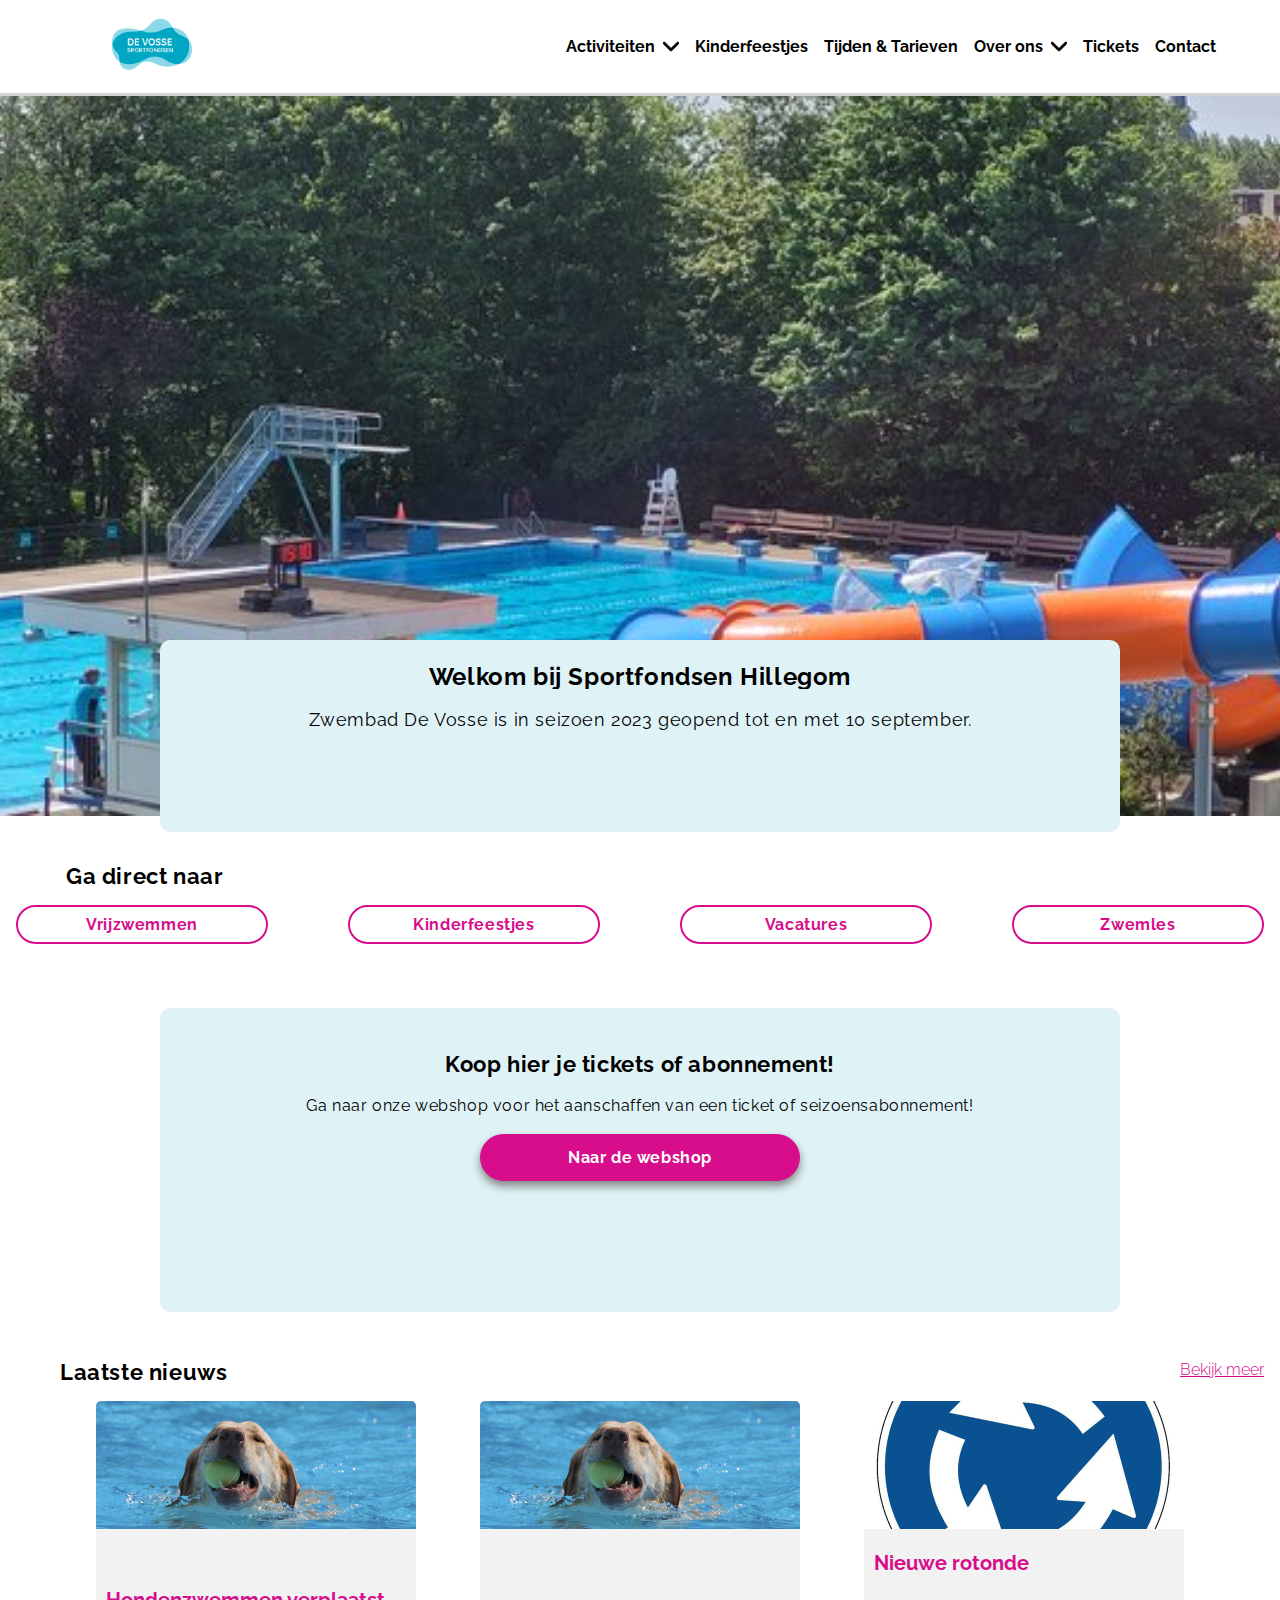
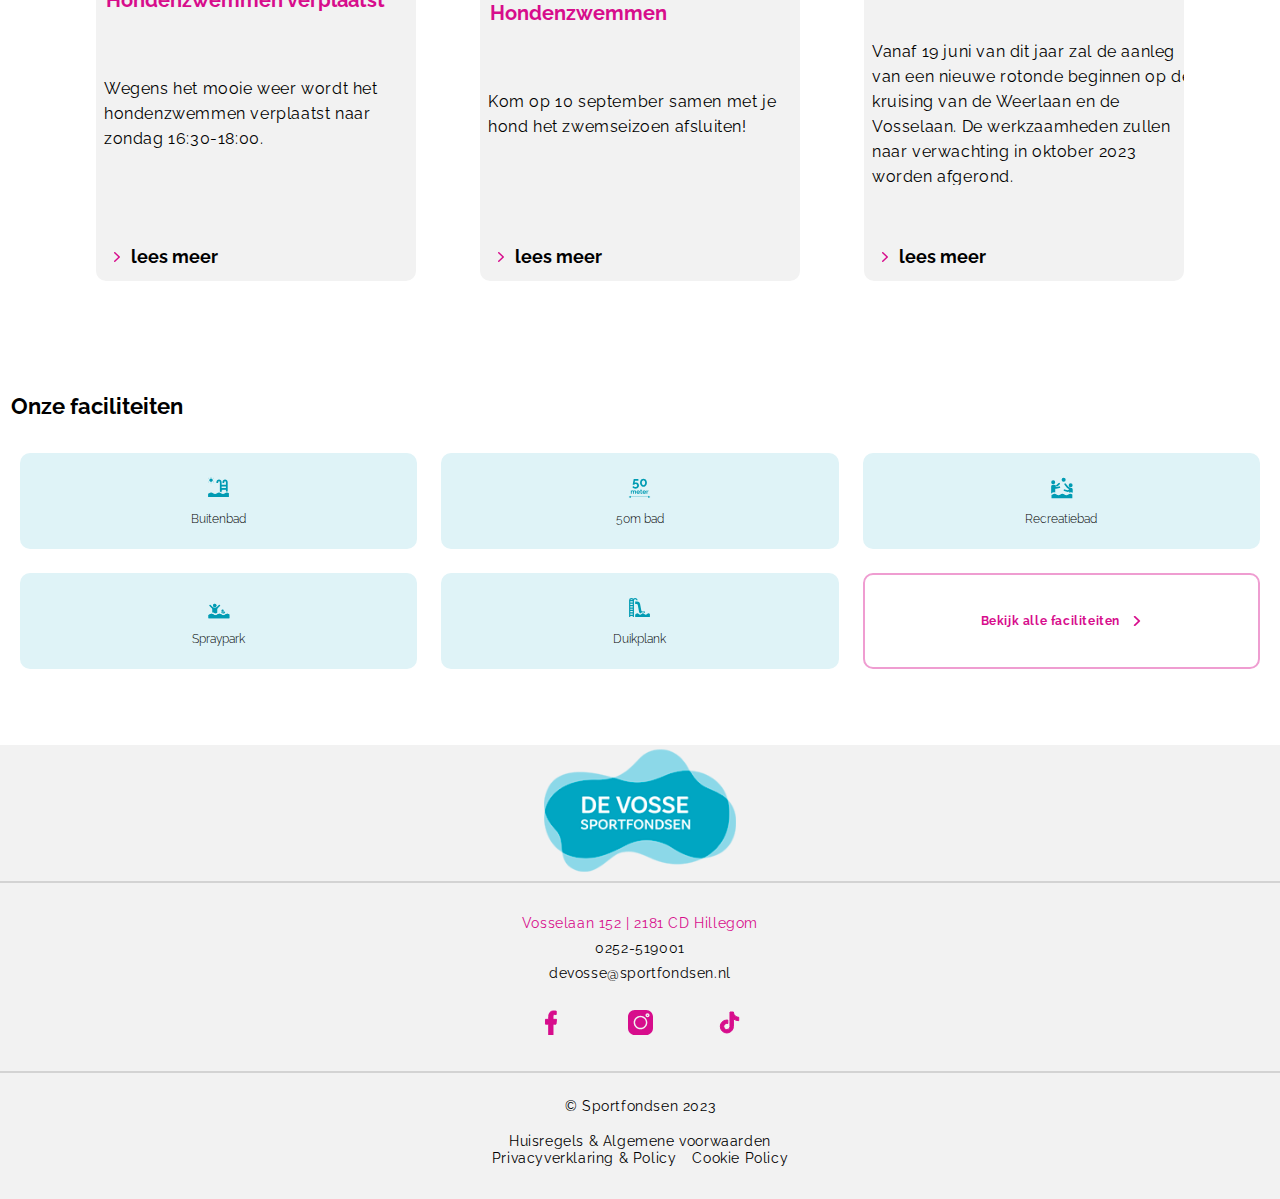
==== commit 366e2dba: "Add files via upload" ====
--- a/index.html
+++ b/index.html
@@ -15,44 +15,94 @@
 	
 </head>
 
-<body>
+<body class="index">
 	<header>
 		<nav>
 			<a href="index.html"><img src="images/logoDeVosse.png" alt="Logo van de Vosse"></a>
 			<div>
-				<button><img src="images/menuButton.svg" alt="Klik hier om het menu te openen"><p>Menu</p></button>
+				<button aria-label="Klik hier om het hamburgermenu te openen."><img src="images/menuButton.svg"><span>Menu</span></button>
 			</div>
+			<ul>
+				<li>
+					<a href="#/">Activiteiten
+					<svg width="25" height="25" fill="currentColor" stroke="currentColor" class="transition-transform ease-in-out duration-150 transform group-hover:rotate-180 text-primary h-3 w-3 ml-2" viewBox="0 0 25 14" xmlns="http://www.w3.org/2000/svg">
+						<path d="M11.2624 13.4963L0.513101 2.93597C-0.171036 2.26421 -0.171036 1.17506 0.513102 0.503618C1.19663 -0.167874 2.30524 -0.167874 2.98872 0.503618L12.5002 9.84788L22.0113 0.503891C22.6951 -0.167602 23.8036 -0.167602 24.4871 0.503891C25.171 1.17538 25.171 2.26448 24.4871 2.93624L13.7377 13.4966C13.3958 13.8323 12.9481 14 12.5002 14C12.0521 14 11.6041 13.832 11.2624 13.4963Z"></path></svg>
+					</a>
+						<ul>
+							<li><a href="#/">Vrijzwemmen</a></li>
+							<li><a href="#/">Banenzwemmen</a></li>
+							<li><a href="#/">Zwem-ABC</a></li>
+						</ul>
+				</li>
+				<li><a href="#/">Kinderfeestjes</a></li>
+				<li><a href="#/">Tijden & Tarieven</a></li>
+				<li>
+					<a href="#/">Over ons<svg width="25" height="25" fill="currentColor" stroke="currentColor" class="transition-transform ease-in-out duration-150 transform group-hover:rotate-180 text-primary h-3 w-3 ml-2" viewBox="0 0 25 14" xmlns="http://www.w3.org/2000/svg">
+					<path d="M11.2624 13.4963L0.513101 2.93597C-0.171036 2.26421 -0.171036 1.17506 0.513102 0.503618C1.19663 -0.167874 2.30524 -0.167874 2.98872 0.503618L12.5002 9.84788L22.0113 0.503891C22.6951 -0.167602 23.8036 -0.167602 24.4871 0.503891C25.171 1.17538 25.171 2.26448 24.4871 2.93624L13.7377 13.4966C13.3958 13.8323 12.9481 14 12.5002 14C12.0521 14 11.6041 13.832 11.2624 13.4963Z"></path></svg>
+					</a>
+						<ul>
+							<li><a href="nieuws.html">Nieuws</a></li>
+							<li><a href="#/">Horeca</a></li>
+							<li><a href="#/">Verhuur</a></li>
+							<li><a href="#/">Vacatures</a></li>
+							<li><a href="#/">Keurmerken</a></li>
+						</ul>
+				</li>
+				<li><a href="#/">Tickets</a></li>
+				<li><a href="#/">Contact</a></li>
+			</ul>
 		</nav>
 
-		<div>
+		<div class="hamburger_menu">
 			<ul>
 				<li><img src="images/logoDeVosse.png" alt="Logo van de Vosse"></li>
 				<li>
-					<svg id="close" width="25" height="25" fill="currentColor" stroke="currentColor" class="text-primary h-6 w-6" viewBox="0 0 25 25" xmlns="http://www.w3.org/2000/svg">
-					<path d="M14.2407 12.5001L21.6389 5.10154C22.1204 4.6203 22.1204 3.84218 21.6389 3.36094C21.1577 2.87969 20.3796 2.87969 19.8983 3.36094L12.4999 10.7595L5.10167 3.36094C4.62021 2.87969 3.84234 2.87969 3.3611 3.36094C2.87963 3.84218 2.87963 4.6203 3.3611 5.10154L10.7593 12.5001L3.3611 19.8987C2.87963 20.38 2.87963 21.1581 3.3611 21.6393C3.60093 21.8794 3.91627 22 4.23138 22C4.5465 22 4.86161 21.8794 5.10167 21.6393L12.4999 14.2407L19.8983 21.6393C20.1384 21.8794 20.4535 22 20.7686 22C21.0837 22 21.3988 21.8794 21.6389 21.6393C22.1204 21.1581 22.1204 20.38 21.6389 19.8987L14.2407 12.5001Z"></path></svg>
-				</li>
-			</ul>
-			<ul>
-				<li></li>
-				<li></li>
-				<li></li>
-				<li></li>
-				<li></li>
-				<li></li>
+					<button aria-label="Klik hier om het hamburgermenu te sluiten.">
+						<svg width="25" height="25" fill="currentColor" stroke="currentColor" class="text-primary h-6 w-6" viewBox="0 0 25 25" xmlns="http://www.w3.org/2000/svg">
+						<path d="M14.2407 12.5001L21.6389 5.10154C22.1204 4.6203 22.1204 3.84218 21.6389 3.36094C21.1577 2.87969 20.3796 2.87969 19.8983 3.36094L12.4999 10.7595L5.10167 3.36094C4.62021 2.87969 3.84234 2.87969 3.3611 3.36094C2.87963 3.84218 2.87963 4.6203 3.3611 5.10154L10.7593 12.5001L3.3611 19.8987C2.87963 20.38 2.87963 21.1581 3.3611 21.6393C3.60093 21.8794 3.91627 22 4.23138 22C4.5465 22 4.86161 21.8794 5.10167 21.6393L12.4999 14.2407L19.8983 21.6393C20.1384 21.8794 20.4535 22 20.7686 22C21.0837 22 21.3988 21.8794 21.6389 21.6393C22.1204 21.1581 22.1204 20.38 21.6389 19.8987L14.2407 12.5001Z"></path></svg>
+					</button>
+				</li>
+			</ul>
+
+			<ul>
+				<li>
+					<button aria-label="Klik hier om de lijst met activiteiten te openen.">Activiteiten 
+					<svg width="25" height="25" fill="currentColor" stroke="currentColor" class="false text-primary h-3 w-3 ml-2 group-hover:text-primary-600 group-focus:text-primary-600 transition ease-in-out duration-150" viewBox="0 0 25 14" xmlns="http://www.w3.org/2000/svg">
+					<path d="M11.2624 13.4963L0.513101 2.93597C-0.171036 2.26421 -0.171036 1.17506 0.513102 0.503618C1.19663 -0.167874 2.30524 -0.167874 2.98872 0.503618L12.5002 9.84788L22.0113 0.503891C22.6951 -0.167602 23.8036 -0.167602 24.4871 0.503891C25.171 1.17538 25.171 2.26448 24.4871 2.93624L13.7377 13.4966C13.3958 13.8323 12.9481 14 12.5002 14C12.0521 14 11.6041 13.832 11.2624 13.4963Z"></path></svg></button>
+				</li>
+					<li>
+						<ul class="activiteiten">
+							<li><a href="#/">Vrijzwemmen</a></li>
+							<li><a href="#/">Banenzwemmen</a></li>
+							<li><a href="#/">Zwem-ABC</a></li>
+						</ul>
+					</li>
+				<li><a href="#/">Kinderfeestjes</a></li>
+				<li><a href="#/">Tijden & Tarieven</a></li>
+				<li>
+					<button aria-label="Klik hier om de lijst met informatie over ons te openen.">Over Ons <svg width="25" height="25" fill="currentColor" stroke="currentColor" class="false text-primary h-3 w-3 ml-2 group-hover:text-primary-600 group-focus:text-primary-600 transition ease-in-out duration-150" viewBox="0 0 25 14" xmlns="http://www.w3.org/2000/svg">
+					<path d="M11.2624 13.4963L0.513101 2.93597C-0.171036 2.26421 -0.171036 1.17506 0.513102 0.503618C1.19663 -0.167874 2.30524 -0.167874 2.98872 0.503618L12.5002 9.84788L22.0113 0.503891C22.6951 -0.167602 23.8036 -0.167602 24.4871 0.503891C25.171 1.17538 25.171 2.26448 24.4871 2.93624L13.7377 13.4966C13.3958 13.8323 12.9481 14 12.5002 14C12.0521 14 11.6041 13.832 11.2624 13.4963Z"></path></svg></button>
+				</li>
+					<li>
+						<ul class="over_ons">
+							<li><a href="nieuws.html">Nieuws</a></li>
+							<li><a href="#/">Horeca</a></li>
+							<li><a href="#/">Verhuur</a></li>
+							<li><a href="#/">Vacatures</a></li>
+							<li><a href="#/">Keurmerken</a></li>
+						</ul>
+					</li>
+				<li><a href="#/">Tickets</a></li>
+				<li><a href="#/">Contact</a></li>
 			</ul>
 		</div>
 	</header>
 
 	<main>
 		<div>
-			<ul>
-				<li><button><img src="images/arrow_left.svg" alt="Klik hier om naar de vorige afbeelding te gaan."></button></li>
-				<li><button><img src="images/arrow_right.svg" alt="Klik hier om naar de volgende afbeelding te gaan."></button></li>
-			</ul>
-			
 			<figure>
-				<img class="" src="images/slideshow1.jpg" alt="Afbeelding 1 van 2. Zwembad de Vosse met de nieuwe glijbaan.">
-				<img class="" src="images/slideshow2.jpg" alt="Afbeelding 2 van 2. Zwembad de Vosse vanuit de lucht.">
+				<img class="" src="images/slideshow1.jpg" alt="">
+				<img class="" src="images/slideshow2.jpg" alt="">
 			</figure>
 		</div>
 
@@ -80,16 +130,16 @@
 		<section>
 			<ul>
 				<li><h2>Laatste nieuws</h2></li>
-				<li><a href="#/">Bekijk meer</a></li>
+				<li><a href="nieuws.html">Bekijk meer</a></li>
 			</ul>
 			<section>
 				<article>
 					<a href="#/">
-						<img src="images/honden-zwemmen.jpg" alt="Afbeelding van een hond in het zwembad">
-						<main>
+						<img src="images/honden-zwemmen.jpg" alt="Afbeelding van een hond in het zwembad met een tennisbal in zijn bek.">
+						<section>
 							<h3>Hondenzwemmen verplaatst</h3>
 							<p>Wegens het mooie weer wordt het hondenzwemmen verplaatst naar zondag 16:30-18:00.</p>
-						</main>
+						</section>
 						<ul>
 							<li><svg id="arrow-right" width="10" height="10" fill="#D70D8C" stroke="none" class="text-primary" viewBox="0 0 15 25" 
 								xmlns="http://www.w3.org/2000/svg">
@@ -101,11 +151,11 @@
 
 				<article>
 					<a href="#/">
-						<img src="images/honden-zwemmen.jpg" alt="Afbeelding van een hond in het zwembad">
-						<main>
+						<img src="images/honden-zwemmen.jpg" alt="Afbeelding van een hond in het zwembad met een tennisbal in zijn bek.">
+						<section>
 							<h3>Hondenzwemmen</h3>
 							<p>Kom op 10 september samen met je hond het zwemseizoen afsluiten!</p>
-						</main>
+						</section>
 						<ul>
 							<li><svg id="arrow-right" width="10" height="10" fill="#D70D8C" stroke="none" class="text-primary" viewBox="0 0 15 25" 
 								xmlns="http://www.w3.org/2000/svg">
@@ -117,14 +167,14 @@
 
 				<article>
 					<a href="#/">
-						<img src="images/rotonde.jpg" alt="Afbeelding van een verkeersbord wat aangeeft dat er een rotonde aankomt">
-						<main>
+						<img src="images/rotonde.jpg" alt="Afbeelding van een verkeersbord met een rotonde daar op.">
+						<section>
 							<h3>Nieuwe rotonde</h3>
 							<p>Vanaf 19 juni van dit jaar zal de aanleg van een nieuwe rotonde beginnen op de kruising van de Weerlaan en de Vosselaan. 
 							De werkzaamheden zullen naar verwachting in oktober 2023<br> worden afgerond.</p>
-						</main>
-						<ul>
-							<li><svg id="arrow-right" width="10" height="10" fill="#D70D8C" stroke="none" class="text-primary" viewBox="0 0 15 25" 
+						</section>
+						<ul>
+							<li><svg width="10" height="10" fill="#D70D8C" stroke="none" class="text-primary" viewBox="0 0 15 25" 
 								xmlns="http://www.w3.org/2000/svg">
 								<path d="M14.4603 13.7376L3.14568 24.4869C2.42594 25.171 1.25899 25.171 0.539592 24.4869C-0.179864 23.8034 -0.179864 22.6948 0.539592 22.0113L10.5513 12.4998L0.539883 2.98869C-0.179573 2.30489 -0.179573 1.19638 0.539883 0.512853C1.25934 -0.170951 2.42623 -0.170951 3.14598 0.512853L14.4606 11.2623C14.8203 11.6042 15 12.0519 15 12.4998C15 12.9479 14.82 13.3959 14.4603 13.7376Z"></path></svg></li>
 							<li><p>lees meer</p></li>
@@ -133,8 +183,8 @@
 				</article>
 			</section>
 			<ul>
-				<li><button><img src="images/arrow_left.svg" alt="klik hier om naar naar het vorige artikel toe te sliden"></button></li>
-				<li><button><img src="images/arrow_right.svg" alt="klik hier om naar naar het volgende artikel toe te sliden"></button></li>
+				<li><button aria-label="Klik hier om naar het vorige artikel te navigeren."><img src="images/arrow_left.svg"></button></li>
+				<li><button aria-label="Klik hier om naar het volgende artikel te navigeren. "><img src="images/arrow_right.svg"></button></li>
 			</ul>
 		</section>
 
@@ -142,40 +192,41 @@
 			<h2>Onze faciliteiten</h2>
 			<ul>
 				<li>
-					<a href="#/"><svg id="pool-outside" width="25" height="25" stroke="none" class="text-secondary" viewBox="0 0 60 60" fill="#009BB3" xmlns="http://www.w3.org/2000/svg">
+					<a href="#/"><svg width="25" height="25" stroke="none" class="text-secondary" viewBox="0 0 60 60" fill="#009BB3" xmlns="http://www.w3.org/2000/svg">
 					<path d="M37.462 35.59h-1.334v-1.333H49.18V38.26a6.493 6.493 0 011.487.008v-21.12c0-1.271-.512-2.494-1.428-3.398a4.94 4.94 0 00-3.47-1.417 4.94 4.94 0 00-3.47 1.417 4.773 4.773 0 00-1.427 3.398v.715h1.487v-.715c0-.903.364-1.766 1.005-2.399l.937.95-.937-.95a3.425 3.425 0 012.405-.984c.899 0 1.764.352 2.405.984a3.369 3.369 0 011.005 2.399v7.48H36.128v-7.481c0-1.27-.511-2.493-1.428-3.397a4.94 4.94 0 00-3.47-1.417 4.94 4.94 0 00-3.469 1.417 4.773 4.773 0 00-1.428 3.398v.715h1.488v-.715c0-.903.363-1.766 1.005-2.399a3.425 3.425 0 012.405-.984c.898 0 1.764.352 2.405.984a3.369 3.369 0 011.005 2.399v21.681a9.41 9.41 0 011.487.437V35.591v0h1.334zm0-2.765h-1.334V26.06H49.18V32.825H37.462z" fill="currentColor" stroke="currentColor" stroke-width="2.667"></path>
 					<path d="M54.959 43.759c-2.61-2.345-6.843-2.345-9.454 0l-.02.018-.02.019c-2.611 2.345-6.844 2.345-9.454 0l-.02-.019-.021-.018c-2.61-2.345-6.843-2.345-9.454 0l-.02.018-.02.019c-2.61 2.345-6.843 2.345-9.454 0l-.02-.019-.02-.018c-2.611-2.345-6.844-2.345-9.455 0l-.02.018-.02.019A6.799 6.799 0 015 45.206V53h50v-9.204l-.041-.037z" fill="currentColor"></path>
 					<circle cx="12.103" cy="12.5" r="3.471" fill="currentColor" stroke="currentColor"></circle>
-					<path stroke="currentColor" d="M12.044 20v-1.765M12.044 6.765V5M6.291 8.175L7.727 9.2M17.06 15.868l1.436 1.026M5.78 17.006l1.418-1.051M16.412 9.124l1.418-1.051"></path></svg>Buitenbad</a>
-				</li>
-				<li>
-					<a href="#/"><svg id="50meter" width="25" height="25" stroke="none" class="text-secondary" viewBox="0 0 60 60" fill="currentColor" xmlns="http://www.w3.org/2000/svg">
+					<path stroke="currentColor" d="M12.044 20v-1.765M12.044 6.765V5M6.291 8.175L7.727 9.2M17.06 15.868l1.436 1.026M5.78 17.006l1.418-1.051M16.412 9.124l1.418-1.051"></path></svg><span>Buitenbad</span></a>
+				</li>
+				<li>
+					<a href="#/"><svg width="25" height="25" stroke="none" class="text-secondary" viewBox="0 0 60 60" fill="currentColor" xmlns="http://www.w3.org/2000/svg">
 					<path d="M4 52.5l5 2.887v-5.774L4 52.5zm52 0l-5-2.887v5.774l5-2.887zM8.5 53h43v-1h-43v1z" mask="url(#)"></path>
-					<path d="M20.384 32.768c-1.643 0-3.125-.352-4.448-1.056-1.323-.704-2.325-1.664-3.008-2.88l2.464-2.56a6.666 6.666 0 002.24 1.984c.896.49 1.824.736 2.784.736.768 0 1.44-.16 2.016-.48a3.557 3.557 0 001.408-1.344c.341-.576.512-1.237.512-1.984 0-.747-.16-1.397-.48-1.952a3.291 3.291 0 00-1.312-1.28c-.555-.32-1.184-.48-1.888-.48s-1.365.16-1.984.48a3.553 3.553 0 00-1.44 1.312h-3.744l2.624-13.536h11.2v3.904h-8.096l-.928 5.088c.277-.256.661-.47 1.152-.64.49-.192 1.099-.288 1.824-.288 1.43 0 2.71.31 3.84.928a6.747 6.747 0 012.656 2.592c.64 1.088.96 2.347.96 3.776 0 1.515-.363 2.848-1.088 4a7.332 7.332 0 01-2.976 2.72c-1.259.64-2.688.96-4.288.96zm27.415-14.144c0 1.877-.363 3.552-1.088 5.024-.704 1.45-1.686 2.592-2.944 3.424-1.238.832-2.646 1.248-4.224 1.248-1.579 0-2.998-.416-4.256-1.248-1.238-.832-2.219-1.973-2.944-3.424-.704-1.472-1.056-3.147-1.056-5.024 0-1.877.352-3.541 1.056-4.992.725-1.472 1.706-2.624 2.944-3.456 1.258-.853 2.677-1.28 4.256-1.28 1.578 0 2.986.427 4.224 1.28 1.258.832 2.24 1.984 2.944 3.456.725 1.45 1.088 3.115 1.088 4.992zm-4.32 0c0-1.152-.17-2.155-.512-3.008-.32-.875-.779-1.557-1.376-2.048a3.136 3.136 0 00-2.048-.736 3.18 3.18 0 00-2.08.736c-.598.49-1.067 1.173-1.408 2.048-.32.853-.48 1.856-.48 3.008s.16 2.155.48 3.008c.341.853.81 1.525 1.408 2.016a3.18 3.18 0 002.08.736c.768 0 1.44-.245 2.016-.736.597-.49 1.066-1.163 1.408-2.016.341-.875.512-1.877.512-3.008zM21.475 45h-2.01v-4.41c0-.62-.11-1.075-.33-1.365-.21-.3-.505-.45-.885-.45-.39 0-.765.155-1.125.465-.35.3-.6.695-.75 1.185V45h-2.01v-4.41c0-.63-.11-1.09-.33-1.38-.21-.29-.505-.435-.885-.435-.39 0-.765.15-1.125.45-.35.3-.6.695-.75 1.185V45h-2.01v-7.86h1.815v1.455c.3-.51.7-.9 1.2-1.17.5-.28 1.075-.42 1.725-.42.65 0 1.155.16 1.515.48.37.32.605.715.705 1.185.32-.54.725-.95 1.215-1.23.5-.29 1.06-.435 1.68-.435.49 0 .885.09 1.185.27.31.17.55.405.72.705.17.29.285.62.345.99.07.37.105.745.105 1.125V45zm5.395.15c-.63 0-1.2-.105-1.71-.315a4.016 4.016 0 01-1.305-.885c-.36-.38-.64-.81-.84-1.29a4.236 4.236 0 01-.285-1.545c0-.75.165-1.435.495-2.055.34-.62.82-1.115 1.44-1.485.63-.38 1.37-.57 2.22-.57.86 0 1.595.19 2.205.57.61.37 1.075.865 1.395 1.485.33.61.495 1.27.495 1.98 0 .12-.005.245-.015.375-.01.12-.02.22-.03.3H24.86c.04.4.155.75.345 1.05.2.3.45.53.75.69.31.15.64.225.99.225.4 0 .775-.095 1.125-.285.36-.2.605-.46.735-.78l1.725.48c-.19.4-.465.755-.825 1.065-.35.31-.765.555-1.245.735-.48.17-1.01.255-1.59.255zm-2.055-4.71h4.11a2.27 2.27 0 00-.345-1.035c-.18-.3-.42-.53-.72-.69-.3-.17-.635-.255-1.005-.255-.36 0-.69.085-.99.255-.29.16-.53.39-.72.69-.18.29-.29.635-.33 1.035zm12.026 4.155c-.17.07-.375.15-.615.24s-.5.16-.78.21c-.27.06-.545.09-.825.09-.37 0-.71-.065-1.02-.195-.31-.13-.56-.335-.75-.615-.18-.29-.27-.665-.27-1.125v-4.515h-1.035V37.14h1.035v-2.55h2.01v2.55h1.65v1.545h-1.65v3.84c.01.27.085.465.225.585.14.12.315.18.525.18.21 0 .415-.035.615-.105.2-.07.36-.13.48-.18l.405 1.59zm4.59.555c-.63 0-1.2-.105-1.71-.315a4.016 4.016 0 01-1.306-.885c-.36-.38-.64-.81-.84-1.29a4.236 4.236 0 01-.285-1.545c0-.75.165-1.435.495-2.055.34-.62.82-1.115 1.44-1.485.63-.38 1.37-.57 2.22-.57.86 0 1.595.19 2.205.57.61.37 1.075.865 1.395 1.485.33.61.495 1.27.495 1.98 0 .12-.005.245-.015.375-.01.12-.02.22-.03.3H39.42c.04.4.155.75.345 1.05.2.3.45.53.75.69.31.15.64.225.99.225.4 0 .775-.095 1.125-.285.36-.2.605-.46.735-.78l1.725.48c-.19.4-.465.755-.825 1.065-.35.31-.765.555-1.245.735-.48.17-1.01.255-1.59.255zm-2.056-4.71h4.11a2.27 2.27 0 00-.345-1.035c-.18-.3-.42-.53-.72-.69-.3-.17-.635-.255-1.005-.255-.36 0-.69.085-.99.255-.29.16-.53.39-.72.69-.18.29-.29.635-.33 1.035zm12.07-1.56c-.61 0-1.155.12-1.635.36-.48.23-.825.565-1.035 1.005V45h-2.01v-7.86h1.845v1.68c.28-.54.635-.965 1.065-1.275.43-.31.885-.48 1.365-.51h.255c.06 0 .11.005.15.015v1.83z"></path></svg>50m bad</a>
-				</li>
-				<li>
-					<a href="#/"><svg id="pool-recreation" width="25" height="25" stroke="none" class="text-secondary" viewBox="0 0 60 60" fill="currentColor" xmlns="http://www.w3.org/2000/svg"><g clip-path="url(#clip0)">
+					<path d="M20.384 32.768c-1.643 0-3.125-.352-4.448-1.056-1.323-.704-2.325-1.664-3.008-2.88l2.464-2.56a6.666 6.666 0 002.24 1.984c.896.49 1.824.736 2.784.736.768 0 1.44-.16 2.016-.48a3.557 3.557 0 001.408-1.344c.341-.576.512-1.237.512-1.984 0-.747-.16-1.397-.48-1.952a3.291 3.291 0 00-1.312-1.28c-.555-.32-1.184-.48-1.888-.48s-1.365.16-1.984.48a3.553 3.553 0 00-1.44 1.312h-3.744l2.624-13.536h11.2v3.904h-8.096l-.928 5.088c.277-.256.661-.47 1.152-.64.49-.192 1.099-.288 1.824-.288 1.43 0 2.71.31 3.84.928a6.747 6.747 0 012.656 2.592c.64 1.088.96 2.347.96 3.776 0 1.515-.363 2.848-1.088 4a7.332 7.332 0 01-2.976 2.72c-1.259.64-2.688.96-4.288.96zm27.415-14.144c0 1.877-.363 3.552-1.088 5.024-.704 1.45-1.686 2.592-2.944 3.424-1.238.832-2.646 1.248-4.224 1.248-1.579 0-2.998-.416-4.256-1.248-1.238-.832-2.219-1.973-2.944-3.424-.704-1.472-1.056-3.147-1.056-5.024 0-1.877.352-3.541 1.056-4.992.725-1.472 1.706-2.624 2.944-3.456 1.258-.853 2.677-1.28 4.256-1.28 1.578 0 2.986.427 4.224 1.28 1.258.832 2.24 1.984 2.944 3.456.725 1.45 1.088 3.115 1.088 4.992zm-4.32 0c0-1.152-.17-2.155-.512-3.008-.32-.875-.779-1.557-1.376-2.048a3.136 3.136 0 00-2.048-.736 3.18 3.18 0 00-2.08.736c-.598.49-1.067 1.173-1.408 2.048-.32.853-.48 1.856-.48 3.008s.16 2.155.48 3.008c.341.853.81 1.525 1.408 2.016a3.18 3.18 0 002.08.736c.768 0 1.44-.245 2.016-.736.597-.49 1.066-1.163 1.408-2.016.341-.875.512-1.877.512-3.008zM21.475 45h-2.01v-4.41c0-.62-.11-1.075-.33-1.365-.21-.3-.505-.45-.885-.45-.39 0-.765.155-1.125.465-.35.3-.6.695-.75 1.185V45h-2.01v-4.41c0-.63-.11-1.09-.33-1.38-.21-.29-.505-.435-.885-.435-.39 0-.765.15-1.125.45-.35.3-.6.695-.75 1.185V45h-2.01v-7.86h1.815v1.455c.3-.51.7-.9 1.2-1.17.5-.28 1.075-.42 1.725-.42.65 0 1.155.16 1.515.48.37.32.605.715.705 1.185.32-.54.725-.95 1.215-1.23.5-.29 1.06-.435 1.68-.435.49 0 .885.09 1.185.27.31.17.55.405.72.705.17.29.285.62.345.99.07.37.105.745.105 1.125V45zm5.395.15c-.63 0-1.2-.105-1.71-.315a4.016 4.016 0 01-1.305-.885c-.36-.38-.64-.81-.84-1.29a4.236 4.236 0 01-.285-1.545c0-.75.165-1.435.495-2.055.34-.62.82-1.115 1.44-1.485.63-.38 1.37-.57 2.22-.57.86 0 1.595.19 2.205.57.61.37 1.075.865 1.395 1.485.33.61.495 1.27.495 1.98 0 .12-.005.245-.015.375-.01.12-.02.22-.03.3H24.86c.04.4.155.75.345 1.05.2.3.45.53.75.69.31.15.64.225.99.225.4 0 .775-.095 1.125-.285.36-.2.605-.46.735-.78l1.725.48c-.19.4-.465.755-.825 1.065-.35.31-.765.555-1.245.735-.48.17-1.01.255-1.59.255zm-2.055-4.71h4.11a2.27 2.27 0 00-.345-1.035c-.18-.3-.42-.53-.72-.69-.3-.17-.635-.255-1.005-.255-.36 0-.69.085-.99.255-.29.16-.53.39-.72.69-.18.29-.29.635-.33 1.035zm12.026 4.155c-.17.07-.375.15-.615.24s-.5.16-.78.21c-.27.06-.545.09-.825.09-.37 0-.71-.065-1.02-.195-.31-.13-.56-.335-.75-.615-.18-.29-.27-.665-.27-1.125v-4.515h-1.035V37.14h1.035v-2.55h2.01v2.55h1.65v1.545h-1.65v3.84c.01.27.085.465.225.585.14.12.315.18.525.18.21 0 .415-.035.615-.105.2-.07.36-.13.48-.18l.405 1.59zm4.59.555c-.63 0-1.2-.105-1.71-.315a4.016 4.016 0 01-1.306-.885c-.36-.38-.64-.81-.84-1.29a4.236 4.236 0 01-.285-1.545c0-.75.165-1.435.495-2.055.34-.62.82-1.115 1.44-1.485.63-.38 1.37-.57 2.22-.57.86 0 1.595.19 2.205.57.61.37 1.075.865 1.395 1.485.33.61.495 1.27.495 1.98 0 .12-.005.245-.015.375-.01.12-.02.22-.03.3H39.42c.04.4.155.75.345 1.05.2.3.45.53.75.69.31.15.64.225.99.225.4 0 .775-.095 1.125-.285.36-.2.605-.46.735-.78l1.725.48c-.19.4-.465.755-.825 1.065-.35.31-.765.555-1.245.735-.48.17-1.01.255-1.59.255zm-2.056-4.71h4.11a2.27 2.27 0 00-.345-1.035c-.18-.3-.42-.53-.72-.69-.3-.17-.635-.255-1.005-.255-.36 0-.69.085-.99.255-.29.16-.53.39-.72.69-.18.29-.29.635-.33 1.035zm12.07-1.56c-.61 0-1.155.12-1.635.36-.48.23-.825.565-1.035 1.005V45h-2.01v-7.86h1.845v1.68c.28-.54.635-.965 1.065-1.275.43-.31.885-.48 1.365-.51h.255c.06 0 .11.005.15.015v1.83z"></path></svg>
+					<span>50m bad</span></a>
+				</li>
+				<li>
+					<a href="#/"><svg width="25" height="25" stroke="none" class="text-secondary" viewBox="0 0 60 60" fill="currentColor" xmlns="http://www.w3.org/2000/svg"><g clip-path="url(#clip0)">
 					<path d="M14.94 41.707l.07-7.157-.07-2.05.626.563c.474.28 1.022.352 1.524.235l8.231-1.917a2.07 2.07 0 001.545-2.485 2.064 2.064 0 00-2.483-1.545l-7.423 1.73L15 28l1.5-.381 4.963-1.157 4.409-3.987a2.07 2.07 0 00-2.777-3.068L16.79 25.11l-4.33-1.413c-.066-.023-1.107-.216-1.48-.216H9.27a4.108 4.108 0 00-4.107 4.108v17.23c2.109-1.583 3.163-4.746 9.776-3.112zM10.147 22.282a4.77 4.77 0 100-9.541 4.771 4.771 0 100 9.54zM37.593 20.669a2.07 2.07 0 00-.315 2.908l5.692 7.084c.148.183.324.339.521.463l3.763 2.334s.78 1.03.746 1.363l-2.868 1.493-7.423-1.73a2.068 2.068 0 10-.938 4.029l8.231 1.918a2.07 2.07 0 001.524-.235L48.4 39.5v3.21c1.582-1.583 6.632-1.703 8.529 0V34.82a4.107 4.107 0 00-4.106-4.107h-1.707c-.128 0-.25.025-.374.037l-4.768-2.957-5.471-6.807a2.073 2.073 0 00-2.91-.318z"></path>
 					<path d="M51.946 29.514a4.77 4.77 0 100-9.54 4.77 4.77 0 000 9.54zM35.201 16.07a4.871 4.871 0 100-9.743 4.872 4.872 0 100 9.743zM55.959 46.759c-2.61-2.345-6.843-2.345-9.454 0l-.02.018-.02.019c-2.611 2.345-6.844 2.345-9.454 0l-.02-.019-.021-.018c-2.61-2.345-6.843-2.345-9.454 0l-.02.018-.02.019c-2.61 2.345-6.843 2.345-9.454 0l-.02-.019-.02-.018c-2.611-2.345-6.844-2.345-9.455 0l-.02.018-.02.019A6.799 6.799 0 016 48.206V56h50v-9.204l-.041-.037z"></path></g>
-					<defs><clipPath id="clip0"><path fill="#fff" transform="translate(3 3)" d="M0 0h55v55H0z"></path></clipPath></defs></svg>Recreatiebad</a>
-				</li>
-				<li>
-					<a href="#/"><svg id="pool-kids" width="25" height="25" stroke="none" class="text-secondary" viewBox="0 0 60 60" fill="currentColor" xmlns="http://www.w3.org/2000/svg">
+					<defs><clipPath id="clip0"><path fill="#fff" transform="translate(3 3)" d="M0 0h55v55H0z"></path></clipPath></defs></svg><span>Recreatiebad</span></a>
+				</li>
+				<li>
+					<a href="#/"><svg width="25" height="25" stroke="none" class="text-secondary" viewBox="0 0 60 60" fill="currentColor" xmlns="http://www.w3.org/2000/svg">
 						<path d="M55.959 46.759c-2.61-2.345-6.843-2.345-9.454 0l-.02.018-.02.019c-2.611 2.345-6.844 2.345-9.454 0l-.02-.019-.021-.018c-2.61-2.345-6.843-2.345-9.454 0l-.02.018-.02.019c-2.61 2.345-6.843 2.345-9.454 0l-.02-.019-.02-.018c-2.611-2.345-6.844-2.345-9.455 0l-.02.018-.02.019A6.799 6.799 0 016 48.206V56h50v-9.204l-.041-.037z"></path>
 						<path d="M55.959 46.759c-2.61-2.345-6.843-2.345-9.454 0l-.02.018-.02.019c-2.611 2.345-6.844 2.345-9.454 0l-.02-.019-.021-.018c-2.61-2.345-6.843-2.345-9.454 0l-.02.018-.02.019c-2.61 2.345-6.843 2.345-9.454 0l-.02-.019-.02-.018c-2.611-2.345-6.844-2.345-9.455 0l-.02.018-.02.019A6.799 6.799 0 016 48.206V56h50v-9.204l-.041-.037zM39.394 40.789c.483-.263 1.03-.182 1.428.203.549.533 1.592.642 2.166.66.19.006.324.19.273.373-.188.664-.975 1.336-2.114 1.336-.585 0-1.138-.127-1.559-.359-.46-.253-.732-.609-.765-1.003-.06-.711.278-1.05.571-1.21z"></path>
 						<path d="M37.876 39.35a2.646 2.646 0 01-.617-1.694c0-1.464 1.183-2.656 2.636-2.656 1.454 0 2.637 1.192 2.637 2.656 0 .845-.402 1.629-1.07 2.122.908.818 2.364.667 3.08-.303a.293.293 0 01.436-.04c.652.612 1.011 1.368 1.011 2.127 0 1.896-2.067 3.438-4.61 3.438-2.53 0-4.589-1.542-4.589-3.438 0-.82.383-1.596 1.086-2.212zm1.53-2.348a.293.293 0 10-.584.059.293.293 0 00.584-.059zm-1.168 5.046c.055.647.492 1.152 1.067 1.468.505.278 1.16.43 1.84.43 1.395 0 2.416-.837 2.678-1.762a.879.879 0 00-.818-1.118c-.82-.025-1.483-.21-1.777-.495-.574-.556-1.398-.687-2.115-.297-.59.32-.945.933-.875 1.774zM36.263 37.19l.454-.063c-.1.61-.024 1.213.201 1.757a1.506 1.506 0 01-.908-1.404c0-.147.108-.27.253-.29z"></path>
 						<circle cx="21" cy="25" r="4"></circle><path stroke="currentColor" stroke-width="4" stroke-linecap="round" d="M9.828 25.227l7.197 7.196"></path>
 						<circle cx="21" cy="25" r="4"></circle><path d="M15 30h12v12.5c-2 1.5-4 2-6 1.5s-2-2-6-2V30z"></path>
-						<path stroke="currentColor" stroke-width="4" stroke-linecap="round" d="M32.172 25.227l-7.197 7.196"></path></svg>Spraypark</a>
-				</li>
-				<li>
-					<a href="#/"><svg id="water-slide" width="25" height="25" stroke="none" class="text-secondary" viewBox="0 0 60 60" fill="currentColor" xmlns="http://www.w3.org/2000/svg">
+						<path stroke="currentColor" stroke-width="4" stroke-linecap="round" d="M32.172 25.227l-7.197 7.196"></path></svg><span>Spraypark</span></a>
+				</li>
+				<li>
+					<a href="#/"><svg width="25" height="25" stroke="none" class="text-secondary" viewBox="0 0 60 60" fill="currentColor" xmlns="http://www.w3.org/2000/svg">
 						<path d="M22.578 12.872h2.93c0-3.231-2.629-5.86-5.86-5.86-1.748 0-3.32.772-4.394 1.99a5.846 5.846 0 00-4.395-1.99A5.866 5.866 0 005 12.872h.023v40.116h2.884v-2.665h5.882v2.665h2.93V12.872a2.933 2.933 0 012.93-2.93 2.933 2.933 0 012.93 2.93zM10.86 9.942c1.398 0 2.57.984 2.86 2.295h-5.72a2.934 2.934 0 012.86-2.295zm2.93 37.451H7.907v-2.93h5.882v2.93zm0-5.86H7.907v-2.929h5.882v2.93zm0-5.858H7.907v-2.93h5.882v2.93zm0-5.86H7.907v-2.93h5.882v2.93zm0-5.86H7.907v-2.929h5.882v2.93zm0-5.859H7.907v-2.93h5.882v2.93zM54.971 45.715a4.726 4.726 0 00-6.684 0l-.014.014-.015.015a4.726 4.726 0 01-6.684 0l-.014-.014-.015-.015a4.726 4.726 0 00-6.684 0l-.014.014-.015.015a4.726 4.726 0 01-6.684 0l-.014-.014-.015-.015a4.726 4.726 0 00-6.684 0l-.014.014-.015.015a4.705 4.705 0 01-1.758 1.11v6.134H55v-7.244l-.029-.029z"></path>
-						<path d="M25.909 23.99l2.848 15.317a7.802 7.802 0 003.207 4.827c.298-.081.572-.237.796-.461l.017-.017.012-.013a7.606 7.606 0 015.414-2.242c1.861 0 3.62.662 5.012 1.87V39.66h-6.018a2.93 2.93 0 01-2.868-2.329l-3.01-16.094a6.836 6.836 0 00-6.691-5.435h-4.98v5.86h3.393a2.93 2.93 0 012.868 2.329z"></path></svg>Duikplank</a>
+						<path d="M25.909 23.99l2.848 15.317a7.802 7.802 0 003.207 4.827c.298-.081.572-.237.796-.461l.017-.017.012-.013a7.606 7.606 0 015.414-2.242c1.861 0 3.62.662 5.012 1.87V39.66h-6.018a2.93 2.93 0 01-2.868-2.329l-3.01-16.094a6.836 6.836 0 00-6.691-5.435h-4.98v5.86h3.393a2.93 2.93 0 012.868 2.329z"></path></svg><span>Duikplank</span></a>
 				</li>
 				<li>
 					<a href="#/">Bekijk alle faciliteiten 
-					<svg id="arrow-right" width="10" height="10" fill="currentColor" stroke="currentColor" viewBox="0 0 15 25" xmlns="http://www.w3.org/2000/svg">
+					<svg width="10" height="10" fill="currentColor" stroke="currentColor" viewBox="0 0 15 25" xmlns="http://www.w3.org/2000/svg">
 					<path d="M14.4603 13.7376L3.14568 24.4869C2.42594 25.171 1.25899 25.171 0.539592 24.4869C-0.179864 23.8034 -0.179864 22.6948 0.539592 22.0113L10.5513 12.4998L0.539883 2.98869C-0.179573 2.30489 -0.179573 1.19638 0.539883 0.512853C1.25934 -0.170951 2.42623 -0.170951 3.14598 0.512853L14.4606 11.2623C14.8203 11.6042 15 12.0519 15 12.4998C15 12.9479 14.82 13.3959 14.4603 13.7376Z"></path></svg></a>
 				</li>
 			</ul>
@@ -196,16 +247,16 @@
 
 			<ul>
 				<li>
-					<a href="https://www.facebook.com/devosse" target="_blank"><svg id="social-facebook" width="25" height="25" fill="currentColor" stroke="currentColor" class="h-6 w-6 " viewBox="0 0 25 26" xmlns="http://www.w3.org/2000/svg">
+					<a href="https://www.facebook.com/devosse" target="_blank"><svg width="25" height="25" fill="currentColor" stroke="currentColor" class="h-6 w-6 " viewBox="0 0 25 26" xmlns="http://www.w3.org/2000/svg">
 					<path fill-rule="evenodd" clip-rule="evenodd" d="M14.0647 25.9733V14.7224H17.1936L17.7055 9.72235H14.0647V7.28827C14.0647 6.00017 14.0933 4.72282 15.7435 4.72282H17.4145V1.14763C17.4145 1.09447 15.98 0.973394 14.5273 0.973394C11.4945 0.973394 9.5974 3.04424 9.5974 6.84862V9.72235H6.2476V14.7224H9.5974V25.9733H14.0647Z"></path></svg></a>
 				</li>
 				<li>
-					<a href="https://www.instagram.com/zwembaddevosse/" target="_blank"><svg id="social-instagram" width="25" height="25" fill="currentColor" stroke="none" viewBox="0 0 25 25" xmlns="http://www.w3.org/2000/svg">
+					<a href="https://www.instagram.com/zwembaddevosse/" target="_blank"><svg width="25" height="25" fill="currentColor" stroke="none" viewBox="0 0 25 25" xmlns="http://www.w3.org/2000/svg">
 					<path d="M18.2327 0H6.76726C3.03573 0 0 3.03573 0 6.76726V18.2329C0 21.9642 3.03573 25 6.76726 25H18.2329C21.9642 25 25 21.9642 25 18.2329V6.76726C25 3.03573 21.9642 0 18.2327 0V0ZM12.5 19.3357C8.73068 19.3357 5.66424 16.2693 5.66424 12.5C5.66424 8.73068 8.73068 5.66424 12.5 5.66424C16.2693 5.66424 19.3357 8.73068 19.3357 12.5C19.3357 16.2693 16.2693 19.3357 12.5 19.3357ZM19.4992 7.27633C18.3853 7.27633 17.4793 6.37034 17.4793 5.25645C17.4793 4.14256 18.3853 3.23638 19.4992 3.23638C20.6131 3.23638 21.5192 4.14256 21.5192 5.25645C21.5192 6.37034 20.6131 7.27633 19.4992 7.27633Z"></path><path d="M12.5 7.12985C9.53905 7.12985 7.12988 9.53883 7.12988 12.5C7.12988 15.4609 9.53905 17.8701 12.5 17.8701C15.4612 17.8701 17.8701 15.4609 17.8701 12.5C17.8701 9.53883 15.4612 7.12985 12.5 7.12985Z"></path>
 					<path d="M19.4991 4.70218C19.1935 4.70218 18.9448 4.9509 18.9448 5.25645C18.9448 5.56201 19.1935 5.81073 19.4991 5.81073C19.8048 5.81073 20.0536 5.5622 20.0536 5.25645C20.0536 4.95071 19.8048 4.70218 19.4991 4.70218Z"></path></svg></a>
 				</li>
 				<li>
-					<a href="https://www.tiktok.com/@zwembaddevosse" target="_blank"><svg id="social-tiktok" width="25" height="25" fill="currentColor" stroke="currentColor" viewBox="0 0 25 25" xmlns="http://www.w3.org/2000/svg">
+					<a href="https://www.tiktok.com/@zwembaddevosse" target="_blank"><svg width="25" height="25" fill="currentColor" stroke="currentColor" viewBox="0 0 25 25" xmlns="http://www.w3.org/2000/svg">
 					<path d="M21.7 7.266a5.283 5.283 0 01-3.192-1.067 5.295 5.295 0 01-2.11-4.183h-3.424v9.355l-.004 5.124a3.099 3.099 0 01-3.279 3.092 3.086 3.086 0 01-1.417-.434 3.098 3.098 0 01-1.515-2.611 3.101 3.101 0 014.082-2.988v-3.476a6.735 6.735 0 00-.987-.073 6.565 6.565 0 00-4.933 2.207 6.422 6.422 0 00-1.62 3.874 6.414 6.414 0 001.91 4.997 6.566 6.566 0 004.643 1.9 6.544 6.544 0 004.643-1.9 6.41 6.41 0 001.923-4.561l-.018-7.652a8.654 8.654 0 005.308 1.804V7.265c.001.001-.009.001-.01.001z"></path></svg></a>
 				</li>
 			</ul>
--- a/styles/style.css
+++ b/styles/style.css
@@ -13,6 +13,15 @@
 	list-style-type: none;
 }
 
+body {
+	padding-top: 4em;
+}
+
+@media only screen and (min-width: 861px) {
+body {
+	padding-top: 6em;
+}
+}
 
 /*********************/
 /* CUSTOM PROPERTIES */
@@ -34,7 +43,7 @@
 
 	--heading-font-weight: 700;
 
-	--h2-font-size: 1.3em;
+	--h2-font-size: 22px;
 
 	--regular-text-weight: 400;
 	--regular-text-size: 1.125rem;
@@ -53,18 +62,19 @@
 	display: flex;
 	justify-content: space-between;
 	align-items: center;
-	width: 100vw;
-	height: auto;
-	position: sticky;
+	width: 100%;
+	height: 4em;
+	position: fixed;
 	top: 0;
 	z-index: 9999;
 	border-bottom: 3px solid lightgray;
 	background-color: white;
+	padding-left: 2em;
+	padding-right: 2em;
 }
 
 header nav a img {
-	margin-left: 1em;
-	width: 70%;
+	width: 5em;
 	height: auto;
 }
 
@@ -75,18 +85,19 @@
 	align-items: center;
 	width: 3em;
 	height: auto;
-	margin-right: 2em;
 }
 
 header nav div:first-of-type button {
+	font-family: var(--standard-font);
+	font-weight: var(--thin-font-weight);
+	color: var(--thin-font-text-color);
+
 	width: 100%;
 	height: 100%;
 	border: none;
 	background-color: transparent;
 	cursor: pointer;
-	font-family: var(--standard-font);
-	font-weight: var(--thin-font-weight);
-	color: var(--thin-font-text-color);
+	margin-top: 1em;
 }
 
 header nav div:first-of-type button img {
@@ -94,43 +105,281 @@
 	height: auto;
 }
 
-header nav div:first-of-type button p {
+header nav div:first-of-type button span {
 	font-family: var(--standard-font);
 	font-weight: var(--thin-font-text-color);
 	font-size: 12px;
 }
 
 
-/* HEADER HAMBURGER MENU */
-
-header div:last-of-type {
+/* MEDIA QUERIES OPMAAK VOOR HEADER */
+
+header nav ul {
+	display: flex;
+	flex-direction: row;
+	justify-content: center;
+	align-items: center;
+	gap: 1em;
+
+	margin-right: 2em;
+}
+
+header nav ul li {
+	display: flex;
+	justify-content: center;
+	align-items: center;
+	height: 2em;
+}
+
+header nav ul:first-of-type a {
+	display: flex;
+	justify-content: center;
+	align-items: center;
+
+	text-decoration: none;
+	color: black;
+	font-family: var(--standard-font);
+	font-weight: var(--heading-font-weight);
+	font-size: 16px;
+}
+
+header nav ul a:hover {
+	cursor: pointer;
+	color: var(--secondary-color);
+	border-bottom: 2px solid var(--secondary-color);
+}
+
+header nav ul a:hover svg {
+	transform: rotate(180deg);
+	transition-duration: .25s;
+}
+
+header nav ul a:focus {
+	color: var(--secondary-color);
+}
+
+header nav ul a svg {
+	width: 1em;
+	margin-left: .5em;
+	transition-duration: .25s;
+}
+
+
+/* UITKLAP MENU */
+
+header nav ul li:nth-of-type(1):hover ul,
+header nav ul li:nth-of-type(2):hover ul {
+	display: flex;
+}
+  
+header nav ul li:nth-of-type(1) ul {
+	background-color: white;
+
+	flex-direction: column;
+	margin-top: 12em;
+	margin-left: 1em;
+	width: 10em;
+	height: 10em;
+	position: absolute;
+
+	border-radius: 0px 0px 10px 10px;
+
+	display: none;
+}
+
+header nav ul li:nth-of-type(4):hover ul,
+header nav ul li:nth-of-type(6):hover ul {
+	display: flex;
+}
+
+header nav ul li:nth-of-type(4) ul {
+	background-color: white;
+
+	flex-direction: column;
+	margin-top: 18em;
+	margin-left: 1em;
+	width: 10em;
+	height: 16em;
+	position: absolute;
+
+	border-radius: 0px 0px 10px 10px;
+
+	display: none;
+}
+
+
+@media only screen and (min-width: 863px) {
+	header nav {
+		height: 6em;
+	}
+    header nav div:first-of-type button {
+      display: none;
+    }
+	header nav a img {
+		margin-left: 5em;
+	}
+  }
+
+  @media only screen and (max-width: 862px) {
+	header nav ul {
+		display: none;
+	}
+  }
+
+
+/* HEADER HAMBURGER MENU VERSCHIJNEN */
+
+header .hamburger_menu {
 	position: fixed;
 	top: 0;
 	width: 100%;
-	min-height: 100vh;
 	z-index: 9999;
-	background-color: orange;
-}
-
-header div:last-of-type ul:first-of-type {
+	background-color: white;
+	display: none;
+	overflow-y: auto;
+	overflow-x: hidden;
+	height: 100vh;
+	max-height: 100vh;
+}
+
+body.hamburger-menu-open {
+    overflow: hidden;
+}
+
+
+header .hamburger_menu > ul:first-of-type {
 	display: flex;
 	justify-content: space-between;
 	align-items: center;
-	background-color: pink;
-	width: 100%;
-}
-
-header div:last-of-type ul:first-of-type li:first-of-type img {
+	width: 100%;
+}
+
+header .hamburger_menu ul:first-of-type li:first-of-type img {
 	margin-left: 1em;
 	margin-top: 1em;
 	width: 4em;
 }
 
-header div:last-of-type ul:first-of-type li:last-of-type svg {
+header .hamburger_menu ul:first-of-type li:last-of-type svg {
 	color: var(--secondary-color);
 	margin-right: 1em;
 	margin-top: 1em;
 }
+
+header .hamburger_menu ul:first-of-type li:last-of-type button {
+	background-color: transparent;
+	border: none;
+	margin-right: 2em;
+}
+
+
+
+/* HAMBURGER MENU OPMAAK */
+
+header .hamburger_menu ul:nth-of-type(2) {
+	display: flex;
+	flex-direction: column;
+	justify-content: center;
+	align-items: center;
+
+	width: 100%;
+	margin-top: 1em;
+}
+
+header .hamburger_menu ul:nth-of-type(2) li {
+	width: 100%;
+}
+
+header .hamburger_menu ul:nth-of-type(2) button {
+	font-family: var(--standard-font);
+	font-weight: var(--heading-font-weight);
+	font-size: 16px;
+	border: none;
+	background-color: transparent;
+	border-bottom: 2px solid lightgray;
+
+	width: 100%;
+	height: 5em;
+
+	display: flex;
+	justify-content: space-between;
+	align-items: center;
+
+	padding: 0;
+	padding-left: 1em;
+	margin: 0;
+}
+
+header .hamburger_menu ul:nth-of-type(2) button svg {
+	color: var(--secondary-color);
+	width: 1em;
+
+	margin-right: 3em;
+	transition: transform 0.2s ease;
+	  
+}
+
+header .hamburger_menu ul:nth-of-type(2) > li:nth-of-type(3) a,
+header .hamburger_menu ul:nth-of-type(2) > li:nth-of-type(4) a,
+header .hamburger_menu ul:nth-of-type(2) > li:nth-of-type(7) a,
+header .hamburger_menu ul:nth-of-type(2) > li:nth-of-type(8) a
+{
+	font-family: var(--standard-font);
+	font-weight: var(--heading-font-weight);
+	font-size: 16px;
+
+	text-decoration: none;
+	color: black;
+	border-bottom: 2px solid lightgray;
+
+	display: flex;
+	align-items: center;
+	
+	width: 100%;
+	height: 5em;
+	padding-left: 1em;
+}
+
+header .activiteiten {
+	display: none;
+
+	font-family: var(--standard-font);
+	font-weight: var(--thin-font-weight);
+
+	width: 100%;
+}
+
+header .activiteiten a {
+	display: block;
+	text-decoration: none;
+	color: black;
+
+	width: 100%;
+	margin-top: 1em;
+	margin-bottom: 1.5em;
+	margin-left: 2em;
+}
+
+header .over_ons {
+	display: none;
+
+	font-family: var(--standard-font);
+	font-weight: var(--thin-font-weight);
+
+	width: 100%;
+}
+
+header .over_ons a {
+	display: block;
+	text-decoration: none;
+	color: black;
+
+	width: 100%;
+	margin-top: 1em;
+	margin-bottom: 1.5em;
+	margin-left: 2em;
+}
+
 
 /* MAIN */
 
@@ -162,23 +411,20 @@
 	border: none;
 }
 
+main div:first-of-type figure {
+	height: 10em;
+}
+
 main div:first-of-type figure img {
 	width: 100%;
 	height: 10em;
+	object-fit: cover;
 	position: absolute;
 	animation: fade-in-fade-out 10s infinite running;
 }
 
 main div:first-of-type figure.animationPaused img {
 	animation: fade-in-fade-out 10s infinite paused;
-}
-
-.slideImageZindexMax {
-	z-index: 5;
-}
-
-.slideImageZindexMin {
-	z-index: -1;
 }
 
 main div:first-of-type img:nth-of-type(2) {
@@ -203,10 +449,13 @@
 
 main>article:nth-of-type(1) {
 	width: 90vw;
+	max-width: 60em;
 	height: 13em;
+	max-height: 13em;
 	background-color: var(--main-color);
 	border-radius: 10px;
 	margin: auto;
+	
 	display: flex;
 	flex-direction: column;
 	text-align: center;
@@ -214,6 +463,16 @@
 	z-index: 1;
 	transform: translateY(-1em);
 }
+
+@media only screen and (min-width: 1024px) {
+	main div:first-of-type figure img {
+		height: 80vh;
+	}
+	main>article:nth-of-type(1) {
+		margin-top: 25em;
+		height: 12em;
+	}
+  }
 
 main article:first-of-type h1 {
 	font-family: var(--standard-font);
@@ -281,15 +540,56 @@
 	display: block;
 	text-align: center;
 	width: 90vw;
+	max-width: 50em;
 	padding: .3em 0em .3em 0em;
 }
 
+@media only screen and (min-width: 1024px) {
+	main section:first-of-type h2 {
+		margin-left: 3em;
+	}
+	main section:nth-of-type(3) h2 {
+		margin-left: 2em;
+	}
+	main section:nth-of-type(4) h2 {
+		margin-left: 3em;
+		color: green;	
+	}
+  }
+  
+  @media only screen and (min-width: 769px) {
+	main section:first-of-type > ul {
+		display: flex;
+		flex-direction: row;
+		width: 100vw;
+		justify-content: center;
+		align-items: center;
+		gap: 5em;
+		padding-left: 1em;
+		padding-right: 1em;
+	}
+	main section:first-of-type > ul li {
+		width: 25%;
+		max-width: 20em;
+	}
+	main section:first-of-type > ul li a {
+		width: 100%;
+		border: 2px solid var(--secondary-color);
+		border-radius: 25px;
+	}
+	main section:first-of-type {
+		margin-bottom: 3em;
+	}
+  }
+
 /* SECOND SECTION */
 
-main section:nth-of-type(2) {
+.index main section:nth-of-type(2) {
 	background-color: var(--main-color);
 	width: 90vw;
+	max-width: 60em;
 	height: 19em;
+	max-height: 19em;
 	margin: auto;
 	margin-top: 2em;
 	border-radius: 10px;
@@ -319,7 +619,7 @@
 	margin-top: 1em;
 }
 
-main section:nth-of-type(2) a {
+ .index main section:nth-of-type(2) a {
 	font-family: var(--standard-font);
 	font-weight: var(--heading-font-weight);
 	font-size: 1em;
@@ -331,6 +631,7 @@
 	text-decoration: none;
 	display: block;
 	width: 90%;
+	max-width: 20em;
 	text-align: center;
 	padding: .7em 0em .7em 0em;
 	margin-top: 1em;
@@ -385,8 +686,8 @@
 
 main section:nth-of-type(3) section article {
 	background-color: #F2F2F2;
-	border: 3px solid lightgray;
-	width: 80vw;
+	width: 20em;
+	max-width: 20em;
 	height: 30em;
 	border-radius: 10px;
 	margin-right: 0em;
@@ -395,6 +696,21 @@
 	scroll-snap-align: center;
 }
 
+@media only screen and (min-width: 1024px) {
+	main section:nth-of-type(3) > ul:last-of-type {
+		display: none !important;
+		background-color: orange;
+	}
+	main section:nth-of-type(3) section {
+		display: flex;
+		justify-content: center;
+		gap: 3em;
+
+		overflow-x: hidden;
+
+	}
+  }
+
 main section:nth-of-type(3) section article:last-of-type {
 	margin-right: 1em;
 }
@@ -410,19 +726,19 @@
 }
 
 main section:nth-of-type(3) section article a img {
-	width: 78.5vw;
+	width: 20em;
 	height: 8em;
 	border-radius: 5px 5px 0px 0px;
 }
 
-main section:nth-of-type(3) section article main {
+main section:nth-of-type(3) section article section {
 	display: flex;
 	flex-direction: column;
 	flex: 1;
-	width: 99%;
-}
-
-main section:nth-of-type(3) section article main h3 {
+	width: 20em;
+}
+
+main section:nth-of-type(3) section article section h3 {
 	font-family: var(--standard-font);
 	font-weight: var(--heading-font-weight);
 	font-size: 20px;
@@ -432,20 +748,20 @@
 	width: 95%;
 }
 
-main section:nth-of-type(3) section article main p:first-of-type {
+main section:nth-of-type(3) section article section p:first-of-type {
 	font-family: var(--standard-font);
 	font-weight: var(--regular-text-weight);
 	font-size: 16px;
 	letter-spacing: var(--letter-spacing);
 	line-height: var(--line-height);
 	color: black;
-	width: 95%;
+	width: 20em;
 
 	margin-left: .5em;
 	margin-top: 1em;
 }
 
-main section:nth-of-type(3) section article main a p {
+main section:nth-of-type(3) section article section a p {
 	margin-top: 1em;
 }
 
@@ -454,7 +770,7 @@
 	flex-direction: row;
 	height: 2em;
 	align-items: center;
-	width: auto;
+	width: 18em;
 	margin-left: 1em;
 }
 
@@ -556,7 +872,8 @@
 
 main section:nth-of-type(4) ul li:last-of-type a svg {
 	color: var(--secondary-color);
-	margin-top: .5em;
+	margin-top: 1em;
+	margin-left: 1em;
 }
 
 
@@ -576,7 +893,7 @@
 	align-items: center;
 
 	width: 100vw;
-	border-bottom: 2px solid darkgray;
+	border-bottom: 2px solid lightgray;
 }
 
 footer section:first-of-type a img:first-of-type {
@@ -620,7 +937,7 @@
 	margin-top: 1.5em;
 	padding-bottom: 2em;
 
-	border-bottom: 2px solid darkgray;
+	border-bottom: 2px solid lightgray;
 }
 
 footer ul svg {
@@ -672,3 +989,179 @@
 	font-size: 14px;
 	color: black;
 }
+
+
+/* NEWS PAGE */
+
+.news main section:nth-of-type(1) {
+	display: flex;
+	flex-direction: column;
+
+	width: 100vw;
+}
+
+.news main section:nth-of-type(1) svg {
+	color: var(--secondary-color);
+	margin-right: 1em;
+}
+
+.news main section:nth-of-type(1) a {
+	font-family: var(--standard-font);
+	font-weight: var(--thin-font-weight);
+	font-size: 16px;
+
+	color: black;
+	text-decoration: none;
+
+	margin-left: 1em;
+	width: fit-content;
+}
+
+.news main section:nth-of-type(1) h1 {
+	font-family: var(--standard-font);
+	font-weight: var(--heading-font-weight);
+	font-size: 32px;
+
+	margin-left: 1em;
+	margin-top: 1em;
+	color: #009BB3;
+}
+
+.news main section:nth-of-type(1) h2 {
+	font-family: var(--standard-font);
+	font-weight: var(--heading-font-weight);
+	font-size: 26px;
+
+	margin-left: 1em;
+	margin-top: 1em;
+	color: black;
+}
+
+
+/* NEWS ARTICLES */
+
+.news main > ul:first-of-type {
+	display: flex;
+	flex-direction: column;
+	justify-content: center;
+	align-items: center;
+
+	width: 100%;
+	padding-bottom: 2em;
+}
+  
+.news main > ul:first-of-type li {
+	display: flex;
+	flex-direction: column;
+	justify-content: center;
+	align-items: center;
+
+	margin-top: 2em;
+	width: 90vw;
+}
+
+.news main > ul:first-of-type li a {
+	display: flex;
+	flex-direction: column;
+
+	width: 100%;
+	height: fit-content;
+
+	text-decoration: none;
+	border: 2px solid lightgray;
+	border-radius: 10px;
+
+}
+
+.news main ul:first-of-type li a article {
+	display: flex;
+	flex-direction: column;
+	width: 100%;
+	background-color: white;
+}
+
+.news main ul:first-of-type li a article img {
+	width: auto;
+	height: auto;
+
+	border-radius: 10px 10px 0px 0px;
+}
+
+.news main ul:first-of-type li a article section {
+	display: flex;
+	flex-direction: column;
+	background-color: orange;
+	width: 90vw;
+
+	height: auto;
+}
+
+.news main ul:first-of-type li a article section h3 {
+	font-family: var(--standard-font);
+	font-weight: var(--heading-font-weight);
+	font-size: 20px;
+
+	color: var(--secondary-color);
+	width: 100%;
+	
+	margin-top: .5em;
+	margin-left: .5em;
+}
+
+.news main ul:first-of-type li a article section p:first-of-type {
+	font-family: var(--standard-font);
+	font-weight: var(--regular-text-weight);
+	letter-spacing: var(--letter-spacing);
+	line-height: var(--line-height);
+	font-size: 16px;
+
+	color: black;
+	margin-top: 1em;
+	margin-left: .5em;
+	width: 100%;
+}
+
+.news main ul:first-of-type li a article p:last-of-type {
+	font-family: var(--standard-font);
+	font-weight: var(--heading-font-weight);
+	font-size: 18px;
+
+	color: black;
+	margin-top: 1em;
+	margin-bottom: 1em;
+	margin-left: .5em;
+}
+
+.news main ul:first-of-type li a article p:last-of-type svg {
+	color: var(--secondary-color);
+}
+
+
+/* PAGE CONTROL */
+
+.news main section:last-of-type ul {
+	display: flex;
+	justify-content: center;
+	align-items: center;
+
+	margin-top: 2em;
+	margin-bottom: 2em;
+	gap: 1em;
+}
+
+.news main section:last-of-type ul li a {
+	text-decoration: none;
+	color: black;
+	font-family: var(--standard-font);
+	font-weight: var(--thin-font-weight);
+}
+
+.news main section:last-of-type ul li:nth-of-type(2) a {
+	color: var(--secondary-color);
+	font-weight: var(--heading-font-weight);
+	text-decoration: underline;
+}
+
+.news main section:last-of-type ul svg {
+	color: var(--secondary-color);
+}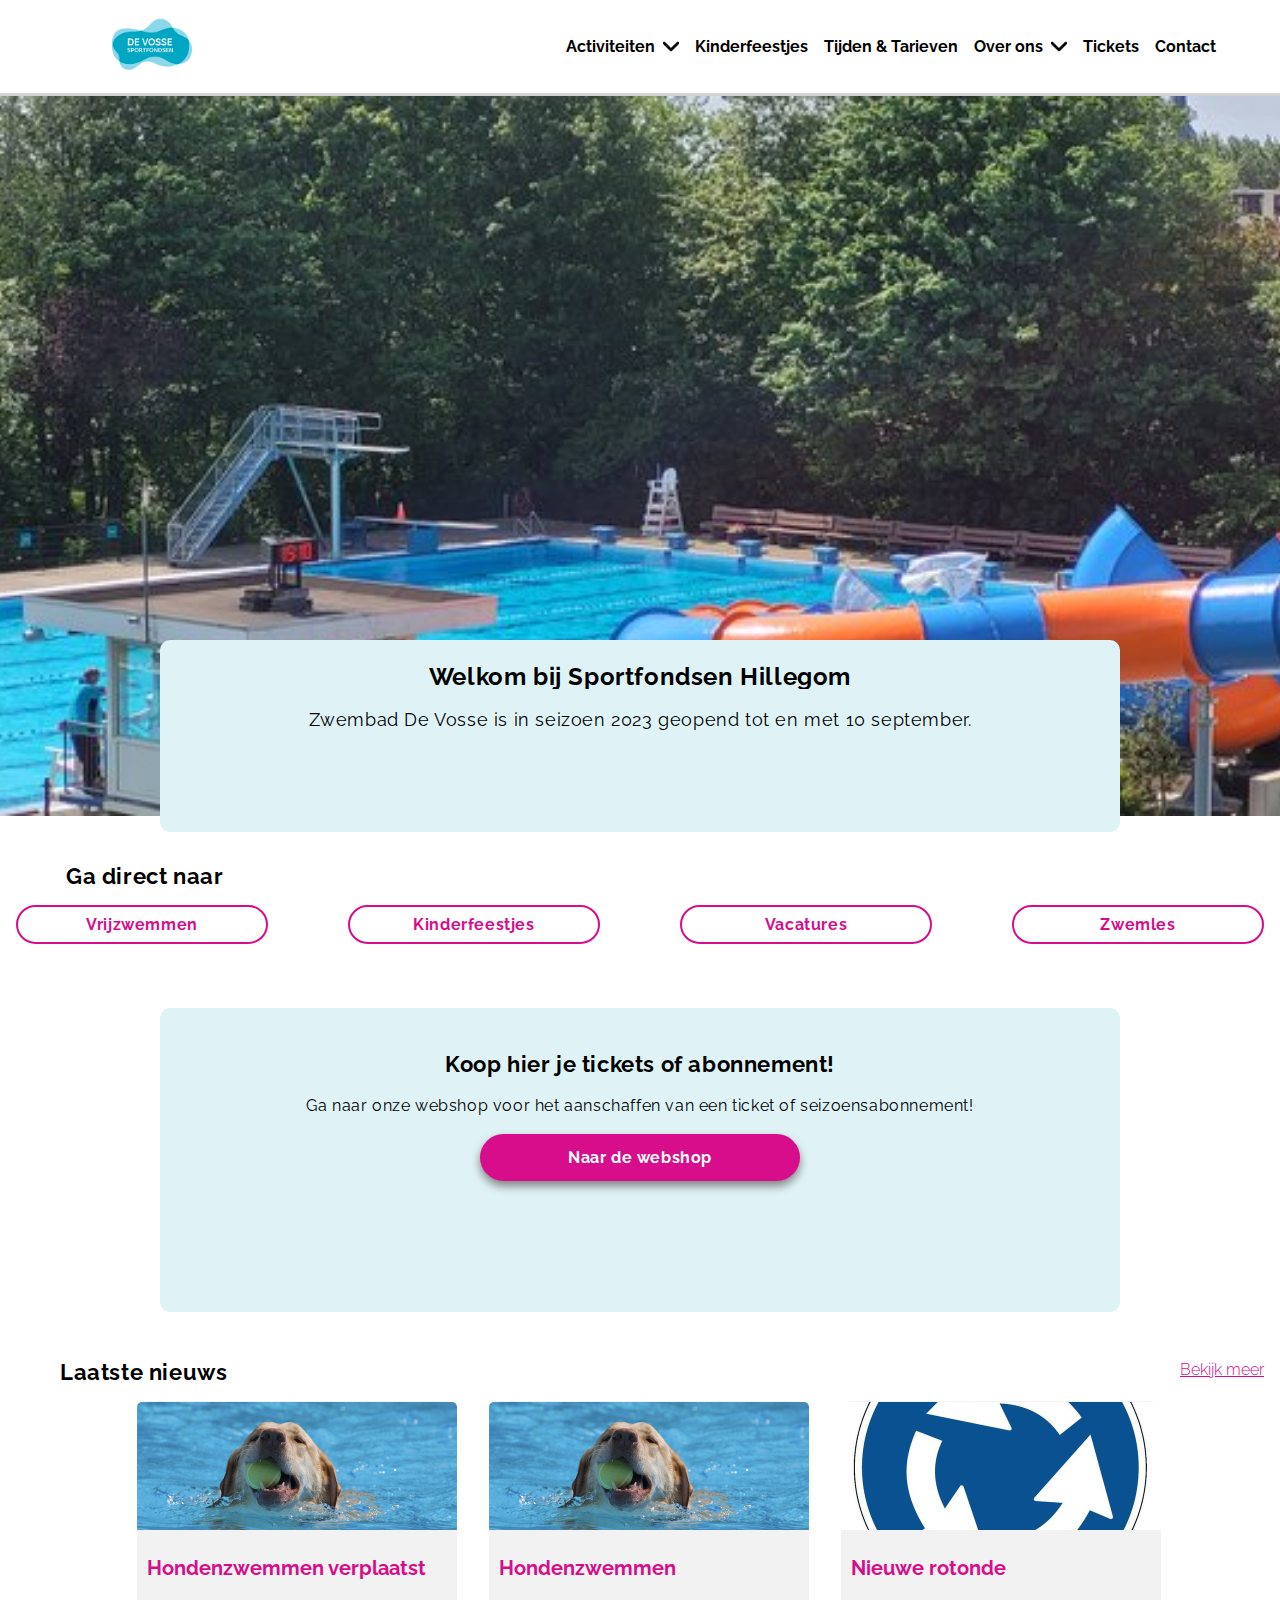
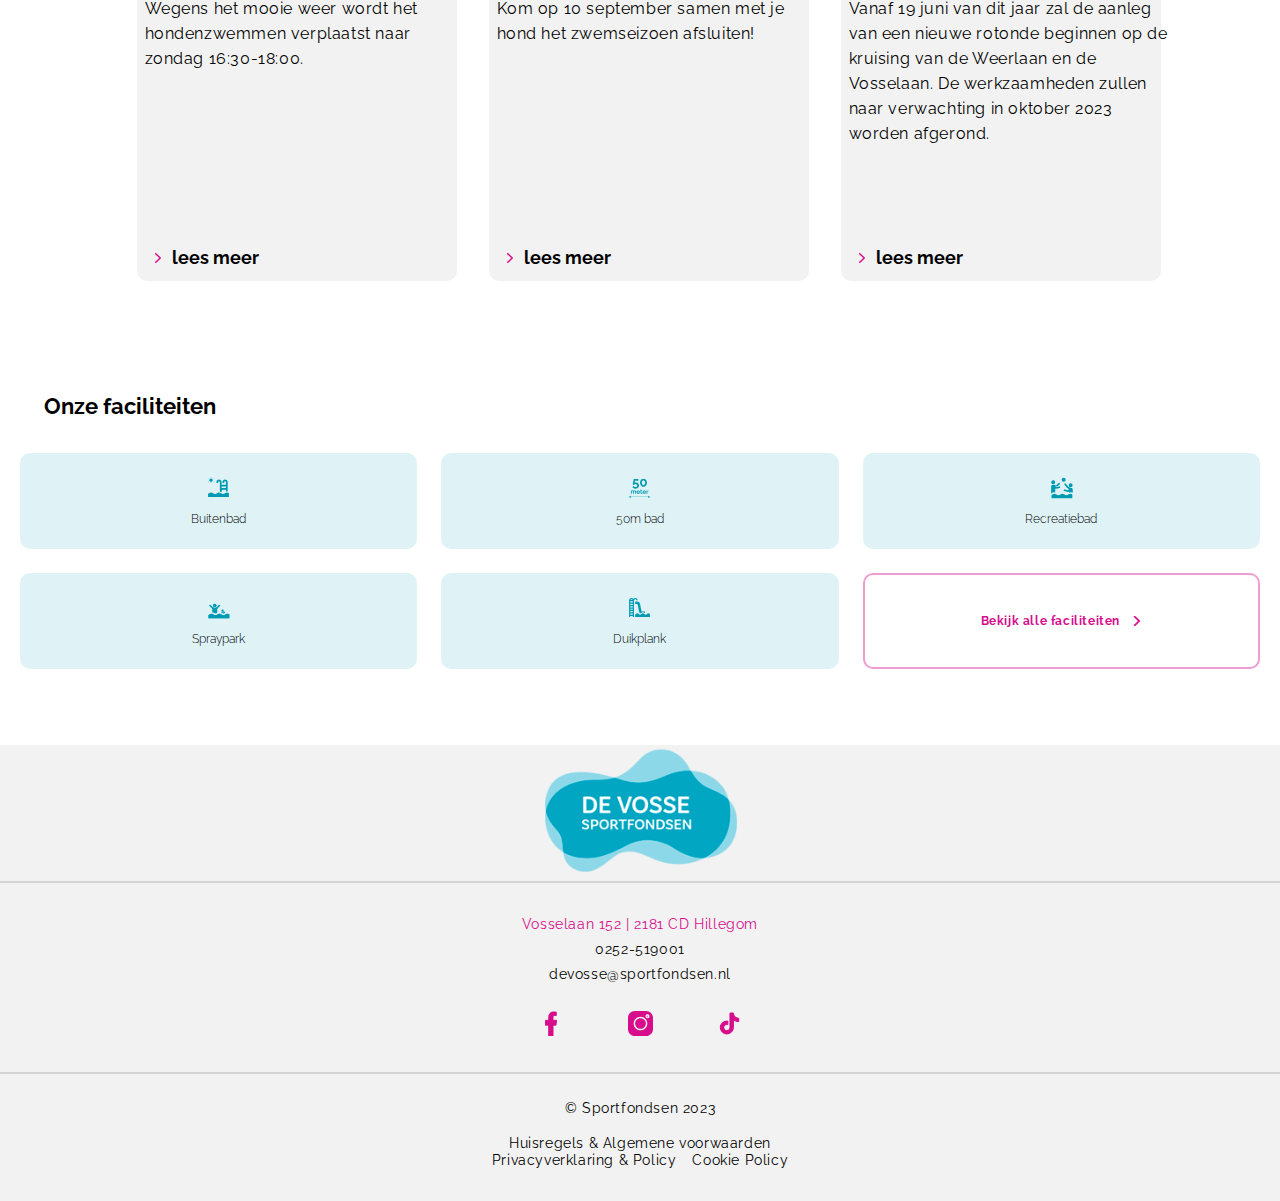
==== commit b26b7a0d: "Add files via upload" ====
--- a/index.html
+++ b/index.html
@@ -20,14 +20,15 @@
 		<nav>
 			<a href="index.html"><img src="images/logoDeVosse.png" alt="Logo van de Vosse"></a>
 			<div>
-				<button aria-label="Klik hier om het hamburgermenu te openen."><img src="images/menuButton.svg"><span>Menu</span></button>
+				<button aria-label="Klik hier om het hamburgermenu te openen." aria-expanded="false"><img src="images/menuButton.svg" alt=""><span>Menu</span></button>
 			</div>
 			<ul>
 				<li>
-					<a href="#/">Activiteiten
-					<svg width="25" height="25" fill="currentColor" stroke="currentColor" class="transition-transform ease-in-out duration-150 transform group-hover:rotate-180 text-primary h-3 w-3 ml-2" viewBox="0 0 25 14" xmlns="http://www.w3.org/2000/svg">
+					<button aria-label="Klik op deze button om het activiteiten menu te openen." aria-expanded="false">
+					Activiteiten
+					<svg width="25" height="25" fill="currentColor" stroke="currentColor" viewBox="0 0 25 14" xmlns="http://www.w3.org/2000/svg">
 						<path d="M11.2624 13.4963L0.513101 2.93597C-0.171036 2.26421 -0.171036 1.17506 0.513102 0.503618C1.19663 -0.167874 2.30524 -0.167874 2.98872 0.503618L12.5002 9.84788L22.0113 0.503891C22.6951 -0.167602 23.8036 -0.167602 24.4871 0.503891C25.171 1.17538 25.171 2.26448 24.4871 2.93624L13.7377 13.4966C13.3958 13.8323 12.9481 14 12.5002 14C12.0521 14 11.6041 13.832 11.2624 13.4963Z"></path></svg>
-					</a>
+					</button>
 						<ul>
 							<li><a href="#/">Vrijzwemmen</a></li>
 							<li><a href="#/">Banenzwemmen</a></li>
@@ -37,9 +38,11 @@
 				<li><a href="#/">Kinderfeestjes</a></li>
 				<li><a href="#/">Tijden & Tarieven</a></li>
 				<li>
-					<a href="#/">Over ons<svg width="25" height="25" fill="currentColor" stroke="currentColor" class="transition-transform ease-in-out duration-150 transform group-hover:rotate-180 text-primary h-3 w-3 ml-2" viewBox="0 0 25 14" xmlns="http://www.w3.org/2000/svg">
-					<path d="M11.2624 13.4963L0.513101 2.93597C-0.171036 2.26421 -0.171036 1.17506 0.513102 0.503618C1.19663 -0.167874 2.30524 -0.167874 2.98872 0.503618L12.5002 9.84788L22.0113 0.503891C22.6951 -0.167602 23.8036 -0.167602 24.4871 0.503891C25.171 1.17538 25.171 2.26448 24.4871 2.93624L13.7377 13.4966C13.3958 13.8323 12.9481 14 12.5002 14C12.0521 14 11.6041 13.832 11.2624 13.4963Z"></path></svg>
-					</a>
+					<button aria-label="Klik op deze button om het over ons menu te openen." aria-expanded="false">
+						Over ons
+						<svg width="25" height="25" fill="currentColor" stroke="currentColor" viewBox="0 0 25 14" xmlns="http://www.w3.org/2000/svg">
+						<path d="M11.2624 13.4963L0.513101 2.93597C-0.171036 2.26421 -0.171036 1.17506 0.513102 0.503618C1.19663 -0.167874 2.30524 -0.167874 2.98872 0.503618L12.5002 9.84788L22.0113 0.503891C22.6951 -0.167602 23.8036 -0.167602 24.4871 0.503891C25.171 1.17538 25.171 2.26448 24.4871 2.93624L13.7377 13.4966C13.3958 13.8323 12.9481 14 12.5002 14C12.0521 14 11.6041 13.832 11.2624 13.4963Z"></path></svg>
+					</button>
 						<ul>
 							<li><a href="nieuws.html">Nieuws</a></li>
 							<li><a href="#/">Horeca</a></li>
@@ -58,7 +61,7 @@
 				<li><img src="images/logoDeVosse.png" alt="Logo van de Vosse"></li>
 				<li>
 					<button aria-label="Klik hier om het hamburgermenu te sluiten.">
-						<svg width="25" height="25" fill="currentColor" stroke="currentColor" class="text-primary h-6 w-6" viewBox="0 0 25 25" xmlns="http://www.w3.org/2000/svg">
+						<svg width="25" height="25" fill="currentColor" stroke="currentColor" viewBox="0 0 25 25" xmlns="http://www.w3.org/2000/svg">
 						<path d="M14.2407 12.5001L21.6389 5.10154C22.1204 4.6203 22.1204 3.84218 21.6389 3.36094C21.1577 2.87969 20.3796 2.87969 19.8983 3.36094L12.4999 10.7595L5.10167 3.36094C4.62021 2.87969 3.84234 2.87969 3.3611 3.36094C2.87963 3.84218 2.87963 4.6203 3.3611 5.10154L10.7593 12.5001L3.3611 19.8987C2.87963 20.38 2.87963 21.1581 3.3611 21.6393C3.60093 21.8794 3.91627 22 4.23138 22C4.5465 22 4.86161 21.8794 5.10167 21.6393L12.4999 14.2407L19.8983 21.6393C20.1384 21.8794 20.4535 22 20.7686 22C21.0837 22 21.3988 21.8794 21.6389 21.6393C22.1204 21.1581 22.1204 20.38 21.6389 19.8987L14.2407 12.5001Z"></path></svg>
 					</button>
 				</li>
@@ -66,8 +69,8 @@
 
 			<ul>
 				<li>
-					<button aria-label="Klik hier om de lijst met activiteiten te openen.">Activiteiten 
-					<svg width="25" height="25" fill="currentColor" stroke="currentColor" class="false text-primary h-3 w-3 ml-2 group-hover:text-primary-600 group-focus:text-primary-600 transition ease-in-out duration-150" viewBox="0 0 25 14" xmlns="http://www.w3.org/2000/svg">
+					<button aria-label="Klik hier om de lijst met activiteiten te openen."  aria-expanded="false">Activiteiten 
+					<svg width="25" height="25" fill="currentColor" stroke="currentColor" viewBox="0 0 25 14" xmlns="http://www.w3.org/2000/svg">
 					<path d="M11.2624 13.4963L0.513101 2.93597C-0.171036 2.26421 -0.171036 1.17506 0.513102 0.503618C1.19663 -0.167874 2.30524 -0.167874 2.98872 0.503618L12.5002 9.84788L22.0113 0.503891C22.6951 -0.167602 23.8036 -0.167602 24.4871 0.503891C25.171 1.17538 25.171 2.26448 24.4871 2.93624L13.7377 13.4966C13.3958 13.8323 12.9481 14 12.5002 14C12.0521 14 11.6041 13.832 11.2624 13.4963Z"></path></svg></button>
 				</li>
 					<li>
@@ -80,7 +83,7 @@
 				<li><a href="#/">Kinderfeestjes</a></li>
 				<li><a href="#/">Tijden & Tarieven</a></li>
 				<li>
-					<button aria-label="Klik hier om de lijst met informatie over ons te openen.">Over Ons <svg width="25" height="25" fill="currentColor" stroke="currentColor" class="false text-primary h-3 w-3 ml-2 group-hover:text-primary-600 group-focus:text-primary-600 transition ease-in-out duration-150" viewBox="0 0 25 14" xmlns="http://www.w3.org/2000/svg">
+					<button aria-label="Klik hier om de lijst met informatie over ons te openen."  aria-expanded="false">Over Ons <svg width="25" height="25" fill="currentColor" stroke="currentColor" viewBox="0 0 25 14" xmlns="http://www.w3.org/2000/svg">
 					<path d="M11.2624 13.4963L0.513101 2.93597C-0.171036 2.26421 -0.171036 1.17506 0.513102 0.503618C1.19663 -0.167874 2.30524 -0.167874 2.98872 0.503618L12.5002 9.84788L22.0113 0.503891C22.6951 -0.167602 23.8036 -0.167602 24.4871 0.503891C25.171 1.17538 25.171 2.26448 24.4871 2.93624L13.7377 13.4966C13.3958 13.8323 12.9481 14 12.5002 14C12.0521 14 11.6041 13.832 11.2624 13.4963Z"></path></svg></button>
 				</li>
 					<li>
@@ -133,15 +136,19 @@
 				<li><a href="nieuws.html">Bekijk meer</a></li>
 			</ul>
 			<section>
+				<h3 class="sr-only">Dit zijn de drie meest recente nieuwsartikelen van de nieuwspagina.</h3>
 				<article>
-					<a href="#/">
-						<img src="images/honden-zwemmen.jpg" alt="Afbeelding van een hond in het zwembad met een tennisbal in zijn bek.">
+					<h3 class="sr-only">Dit artikel gaat over dat het hondenzwemmen is verplaatst.</h3>
+					<a href="#/" aria-label="Klik op het artikel om naar het volledige artikel te gaan.">
+						
 						<section>
 							<h3>Hondenzwemmen verplaatst</h3>
 							<p>Wegens het mooie weer wordt het hondenzwemmen verplaatst naar zondag 16:30-18:00.</p>
 						</section>
-						<ul>
-							<li><svg id="arrow-right" width="10" height="10" fill="#D70D8C" stroke="none" class="text-primary" viewBox="0 0 15 25" 
+						<img src="images/honden-zwemmen.jpg" alt="Afbeelding van een hond in het zwembad met een tennisbal in zijn bek.">
+						
+						<ul>
+							<li><svg width="10" height="10" fill="#D70D8C" stroke="none" viewBox="0 0 15 25" 
 								xmlns="http://www.w3.org/2000/svg">
 								<path d="M14.4603 13.7376L3.14568 24.4869C2.42594 25.171 1.25899 25.171 0.539592 24.4869C-0.179864 23.8034 -0.179864 22.6948 0.539592 22.0113L10.5513 12.4998L0.539883 2.98869C-0.179573 2.30489 -0.179573 1.19638 0.539883 0.512853C1.25934 -0.170951 2.42623 -0.170951 3.14598 0.512853L14.4606 11.2623C14.8203 11.6042 15 12.0519 15 12.4998C15 12.9479 14.82 13.3959 14.4603 13.7376Z"></path></svg></li>
 							<li><p>lees meer</p></li>
@@ -150,14 +157,16 @@
 				</article>
 
 				<article>
-					<a href="#/">
-						<img src="images/honden-zwemmen.jpg" alt="Afbeelding van een hond in het zwembad met een tennisbal in zijn bek.">
+					<h3 class="sr-only">Dit artikel gaat over het hondenzwemmen.</h3>
+					<a href="#/" aria-label="Klik op het artikel om naar het volledige artikel te gaan.">
 						<section>
 							<h3>Hondenzwemmen</h3>
 							<p>Kom op 10 september samen met je hond het zwemseizoen afsluiten!</p>
 						</section>
-						<ul>
-							<li><svg id="arrow-right" width="10" height="10" fill="#D70D8C" stroke="none" class="text-primary" viewBox="0 0 15 25" 
+						<img src="images/honden-zwemmen.jpg" alt="Afbeelding van een hond in het zwembad met een tennisbal in zijn bek.">
+						
+						<ul>
+							<li><svg width="10" height="10" fill="#D70D8C" stroke="none" viewBox="0 0 15 25" 
 								xmlns="http://www.w3.org/2000/svg">
 								<path d="M14.4603 13.7376L3.14568 24.4869C2.42594 25.171 1.25899 25.171 0.539592 24.4869C-0.179864 23.8034 -0.179864 22.6948 0.539592 22.0113L10.5513 12.4998L0.539883 2.98869C-0.179573 2.30489 -0.179573 1.19638 0.539883 0.512853C1.25934 -0.170951 2.42623 -0.170951 3.14598 0.512853L14.4606 11.2623C14.8203 11.6042 15 12.0519 15 12.4998C15 12.9479 14.82 13.3959 14.4603 13.7376Z"></path></svg></li>
 							<li><p>lees meer</p></li>
@@ -166,13 +175,15 @@
 				</article>
 
 				<article>
-					<a href="#/">
-						<img src="images/rotonde.jpg" alt="Afbeelding van een verkeersbord met een rotonde daar op.">
+					<h3 class="sr-only">Dit artikel gaat over een nieuwe rotonde die er gaat komen.</h3>
+					<a href="#/" aria-label="Klik op het artikel om naar het volledige artikel te gaan.">
 						<section>
 							<h3>Nieuwe rotonde</h3>
 							<p>Vanaf 19 juni van dit jaar zal de aanleg van een nieuwe rotonde beginnen op de kruising van de Weerlaan en de Vosselaan. 
 							De werkzaamheden zullen naar verwachting in oktober 2023<br> worden afgerond.</p>
 						</section>
+						<img src="images/rotonde.jpg" alt="Afbeelding van een verkeersbord met een rotonde daar op.">
+						
 						<ul>
 							<li><svg width="10" height="10" fill="#D70D8C" stroke="none" class="text-primary" viewBox="0 0 15 25" 
 								xmlns="http://www.w3.org/2000/svg">
@@ -183,8 +194,8 @@
 				</article>
 			</section>
 			<ul>
-				<li><button aria-label="Klik hier om naar het vorige artikel te navigeren."><img src="images/arrow_left.svg"></button></li>
-				<li><button aria-label="Klik hier om naar het volgende artikel te navigeren. "><img src="images/arrow_right.svg"></button></li>
+				<li><button aria-label="Klik op deze knop om naar het vorige artikel te navigeren."><img src="images/arrow_left.svg" alt=""></button></li>
+				<li><button aria-label="Klik op deze knop om naar het volgende artikel te navigeren. "><img src="images/arrow_right.svg" alt=""></button></li>
 			</ul>
 		</section>
 
@@ -192,26 +203,26 @@
 			<h2>Onze faciliteiten</h2>
 			<ul>
 				<li>
-					<a href="#/"><svg width="25" height="25" stroke="none" class="text-secondary" viewBox="0 0 60 60" fill="#009BB3" xmlns="http://www.w3.org/2000/svg">
+					<a href="#/" aria-label="Klik hier om meer te lezen over het buitenbad."><svg width="25" height="25" stroke="none" viewBox="0 0 60 60" fill="#009BB3" xmlns="http://www.w3.org/2000/svg">
 					<path d="M37.462 35.59h-1.334v-1.333H49.18V38.26a6.493 6.493 0 011.487.008v-21.12c0-1.271-.512-2.494-1.428-3.398a4.94 4.94 0 00-3.47-1.417 4.94 4.94 0 00-3.47 1.417 4.773 4.773 0 00-1.427 3.398v.715h1.487v-.715c0-.903.364-1.766 1.005-2.399l.937.95-.937-.95a3.425 3.425 0 012.405-.984c.899 0 1.764.352 2.405.984a3.369 3.369 0 011.005 2.399v7.48H36.128v-7.481c0-1.27-.511-2.493-1.428-3.397a4.94 4.94 0 00-3.47-1.417 4.94 4.94 0 00-3.469 1.417 4.773 4.773 0 00-1.428 3.398v.715h1.488v-.715c0-.903.363-1.766 1.005-2.399a3.425 3.425 0 012.405-.984c.898 0 1.764.352 2.405.984a3.369 3.369 0 011.005 2.399v21.681a9.41 9.41 0 011.487.437V35.591v0h1.334zm0-2.765h-1.334V26.06H49.18V32.825H37.462z" fill="currentColor" stroke="currentColor" stroke-width="2.667"></path>
 					<path d="M54.959 43.759c-2.61-2.345-6.843-2.345-9.454 0l-.02.018-.02.019c-2.611 2.345-6.844 2.345-9.454 0l-.02-.019-.021-.018c-2.61-2.345-6.843-2.345-9.454 0l-.02.018-.02.019c-2.61 2.345-6.843 2.345-9.454 0l-.02-.019-.02-.018c-2.611-2.345-6.844-2.345-9.455 0l-.02.018-.02.019A6.799 6.799 0 015 45.206V53h50v-9.204l-.041-.037z" fill="currentColor"></path>
 					<circle cx="12.103" cy="12.5" r="3.471" fill="currentColor" stroke="currentColor"></circle>
 					<path stroke="currentColor" d="M12.044 20v-1.765M12.044 6.765V5M6.291 8.175L7.727 9.2M17.06 15.868l1.436 1.026M5.78 17.006l1.418-1.051M16.412 9.124l1.418-1.051"></path></svg><span>Buitenbad</span></a>
 				</li>
 				<li>
-					<a href="#/"><svg width="25" height="25" stroke="none" class="text-secondary" viewBox="0 0 60 60" fill="currentColor" xmlns="http://www.w3.org/2000/svg">
+					<a href="#/" aria-label="Klik hier om meer te lezen over het 50 meter bad."><svg width="25" height="25" stroke="none" viewBox="0 0 60 60" fill="currentColor" xmlns="http://www.w3.org/2000/svg">
 					<path d="M4 52.5l5 2.887v-5.774L4 52.5zm52 0l-5-2.887v5.774l5-2.887zM8.5 53h43v-1h-43v1z" mask="url(#)"></path>
 					<path d="M20.384 32.768c-1.643 0-3.125-.352-4.448-1.056-1.323-.704-2.325-1.664-3.008-2.88l2.464-2.56a6.666 6.666 0 002.24 1.984c.896.49 1.824.736 2.784.736.768 0 1.44-.16 2.016-.48a3.557 3.557 0 001.408-1.344c.341-.576.512-1.237.512-1.984 0-.747-.16-1.397-.48-1.952a3.291 3.291 0 00-1.312-1.28c-.555-.32-1.184-.48-1.888-.48s-1.365.16-1.984.48a3.553 3.553 0 00-1.44 1.312h-3.744l2.624-13.536h11.2v3.904h-8.096l-.928 5.088c.277-.256.661-.47 1.152-.64.49-.192 1.099-.288 1.824-.288 1.43 0 2.71.31 3.84.928a6.747 6.747 0 012.656 2.592c.64 1.088.96 2.347.96 3.776 0 1.515-.363 2.848-1.088 4a7.332 7.332 0 01-2.976 2.72c-1.259.64-2.688.96-4.288.96zm27.415-14.144c0 1.877-.363 3.552-1.088 5.024-.704 1.45-1.686 2.592-2.944 3.424-1.238.832-2.646 1.248-4.224 1.248-1.579 0-2.998-.416-4.256-1.248-1.238-.832-2.219-1.973-2.944-3.424-.704-1.472-1.056-3.147-1.056-5.024 0-1.877.352-3.541 1.056-4.992.725-1.472 1.706-2.624 2.944-3.456 1.258-.853 2.677-1.28 4.256-1.28 1.578 0 2.986.427 4.224 1.28 1.258.832 2.24 1.984 2.944 3.456.725 1.45 1.088 3.115 1.088 4.992zm-4.32 0c0-1.152-.17-2.155-.512-3.008-.32-.875-.779-1.557-1.376-2.048a3.136 3.136 0 00-2.048-.736 3.18 3.18 0 00-2.08.736c-.598.49-1.067 1.173-1.408 2.048-.32.853-.48 1.856-.48 3.008s.16 2.155.48 3.008c.341.853.81 1.525 1.408 2.016a3.18 3.18 0 002.08.736c.768 0 1.44-.245 2.016-.736.597-.49 1.066-1.163 1.408-2.016.341-.875.512-1.877.512-3.008zM21.475 45h-2.01v-4.41c0-.62-.11-1.075-.33-1.365-.21-.3-.505-.45-.885-.45-.39 0-.765.155-1.125.465-.35.3-.6.695-.75 1.185V45h-2.01v-4.41c0-.63-.11-1.09-.33-1.38-.21-.29-.505-.435-.885-.435-.39 0-.765.15-1.125.45-.35.3-.6.695-.75 1.185V45h-2.01v-7.86h1.815v1.455c.3-.51.7-.9 1.2-1.17.5-.28 1.075-.42 1.725-.42.65 0 1.155.16 1.515.48.37.32.605.715.705 1.185.32-.54.725-.95 1.215-1.23.5-.29 1.06-.435 1.68-.435.49 0 .885.09 1.185.27.31.17.55.405.72.705.17.29.285.62.345.99.07.37.105.745.105 1.125V45zm5.395.15c-.63 0-1.2-.105-1.71-.315a4.016 4.016 0 01-1.305-.885c-.36-.38-.64-.81-.84-1.29a4.236 4.236 0 01-.285-1.545c0-.75.165-1.435.495-2.055.34-.62.82-1.115 1.44-1.485.63-.38 1.37-.57 2.22-.57.86 0 1.595.19 2.205.57.61.37 1.075.865 1.395 1.485.33.61.495 1.27.495 1.98 0 .12-.005.245-.015.375-.01.12-.02.22-.03.3H24.86c.04.4.155.75.345 1.05.2.3.45.53.75.69.31.15.64.225.99.225.4 0 .775-.095 1.125-.285.36-.2.605-.46.735-.78l1.725.48c-.19.4-.465.755-.825 1.065-.35.31-.765.555-1.245.735-.48.17-1.01.255-1.59.255zm-2.055-4.71h4.11a2.27 2.27 0 00-.345-1.035c-.18-.3-.42-.53-.72-.69-.3-.17-.635-.255-1.005-.255-.36 0-.69.085-.99.255-.29.16-.53.39-.72.69-.18.29-.29.635-.33 1.035zm12.026 4.155c-.17.07-.375.15-.615.24s-.5.16-.78.21c-.27.06-.545.09-.825.09-.37 0-.71-.065-1.02-.195-.31-.13-.56-.335-.75-.615-.18-.29-.27-.665-.27-1.125v-4.515h-1.035V37.14h1.035v-2.55h2.01v2.55h1.65v1.545h-1.65v3.84c.01.27.085.465.225.585.14.12.315.18.525.18.21 0 .415-.035.615-.105.2-.07.36-.13.48-.18l.405 1.59zm4.59.555c-.63 0-1.2-.105-1.71-.315a4.016 4.016 0 01-1.306-.885c-.36-.38-.64-.81-.84-1.29a4.236 4.236 0 01-.285-1.545c0-.75.165-1.435.495-2.055.34-.62.82-1.115 1.44-1.485.63-.38 1.37-.57 2.22-.57.86 0 1.595.19 2.205.57.61.37 1.075.865 1.395 1.485.33.61.495 1.27.495 1.98 0 .12-.005.245-.015.375-.01.12-.02.22-.03.3H39.42c.04.4.155.75.345 1.05.2.3.45.53.75.69.31.15.64.225.99.225.4 0 .775-.095 1.125-.285.36-.2.605-.46.735-.78l1.725.48c-.19.4-.465.755-.825 1.065-.35.31-.765.555-1.245.735-.48.17-1.01.255-1.59.255zm-2.056-4.71h4.11a2.27 2.27 0 00-.345-1.035c-.18-.3-.42-.53-.72-.69-.3-.17-.635-.255-1.005-.255-.36 0-.69.085-.99.255-.29.16-.53.39-.72.69-.18.29-.29.635-.33 1.035zm12.07-1.56c-.61 0-1.155.12-1.635.36-.48.23-.825.565-1.035 1.005V45h-2.01v-7.86h1.845v1.68c.28-.54.635-.965 1.065-1.275.43-.31.885-.48 1.365-.51h.255c.06 0 .11.005.15.015v1.83z"></path></svg>
 					<span>50m bad</span></a>
 				</li>
 				<li>
-					<a href="#/"><svg width="25" height="25" stroke="none" class="text-secondary" viewBox="0 0 60 60" fill="currentColor" xmlns="http://www.w3.org/2000/svg"><g clip-path="url(#clip0)">
+					<a href="#/" aria-label="Klik hier om meer te lezen over het recreatiebad."><svg width="25" height="25" stroke="none" viewBox="0 0 60 60" fill="currentColor" xmlns="http://www.w3.org/2000/svg"><g clip-path="url(#clip0)">
 					<path d="M14.94 41.707l.07-7.157-.07-2.05.626.563c.474.28 1.022.352 1.524.235l8.231-1.917a2.07 2.07 0 001.545-2.485 2.064 2.064 0 00-2.483-1.545l-7.423 1.73L15 28l1.5-.381 4.963-1.157 4.409-3.987a2.07 2.07 0 00-2.777-3.068L16.79 25.11l-4.33-1.413c-.066-.023-1.107-.216-1.48-.216H9.27a4.108 4.108 0 00-4.107 4.108v17.23c2.109-1.583 3.163-4.746 9.776-3.112zM10.147 22.282a4.77 4.77 0 100-9.541 4.771 4.771 0 100 9.54zM37.593 20.669a2.07 2.07 0 00-.315 2.908l5.692 7.084c.148.183.324.339.521.463l3.763 2.334s.78 1.03.746 1.363l-2.868 1.493-7.423-1.73a2.068 2.068 0 10-.938 4.029l8.231 1.918a2.07 2.07 0 001.524-.235L48.4 39.5v3.21c1.582-1.583 6.632-1.703 8.529 0V34.82a4.107 4.107 0 00-4.106-4.107h-1.707c-.128 0-.25.025-.374.037l-4.768-2.957-5.471-6.807a2.073 2.073 0 00-2.91-.318z"></path>
 					<path d="M51.946 29.514a4.77 4.77 0 100-9.54 4.77 4.77 0 000 9.54zM35.201 16.07a4.871 4.871 0 100-9.743 4.872 4.872 0 100 9.743zM55.959 46.759c-2.61-2.345-6.843-2.345-9.454 0l-.02.018-.02.019c-2.611 2.345-6.844 2.345-9.454 0l-.02-.019-.021-.018c-2.61-2.345-6.843-2.345-9.454 0l-.02.018-.02.019c-2.61 2.345-6.843 2.345-9.454 0l-.02-.019-.02-.018c-2.611-2.345-6.844-2.345-9.455 0l-.02.018-.02.019A6.799 6.799 0 016 48.206V56h50v-9.204l-.041-.037z"></path></g>
 					<defs><clipPath id="clip0"><path fill="#fff" transform="translate(3 3)" d="M0 0h55v55H0z"></path></clipPath></defs></svg><span>Recreatiebad</span></a>
 				</li>
 				<li>
-					<a href="#/"><svg width="25" height="25" stroke="none" class="text-secondary" viewBox="0 0 60 60" fill="currentColor" xmlns="http://www.w3.org/2000/svg">
+					<a href="#/" aria-label="Klik hier om meer te lezen over het spraypark"><svg width="25" height="25" stroke="none" viewBox="0 0 60 60" fill="currentColor" xmlns="http://www.w3.org/2000/svg">
 						<path d="M55.959 46.759c-2.61-2.345-6.843-2.345-9.454 0l-.02.018-.02.019c-2.611 2.345-6.844 2.345-9.454 0l-.02-.019-.021-.018c-2.61-2.345-6.843-2.345-9.454 0l-.02.018-.02.019c-2.61 2.345-6.843 2.345-9.454 0l-.02-.019-.02-.018c-2.611-2.345-6.844-2.345-9.455 0l-.02.018-.02.019A6.799 6.799 0 016 48.206V56h50v-9.204l-.041-.037z"></path>
 						<path d="M55.959 46.759c-2.61-2.345-6.843-2.345-9.454 0l-.02.018-.02.019c-2.611 2.345-6.844 2.345-9.454 0l-.02-.019-.021-.018c-2.61-2.345-6.843-2.345-9.454 0l-.02.018-.02.019c-2.61 2.345-6.843 2.345-9.454 0l-.02-.019-.02-.018c-2.611-2.345-6.844-2.345-9.455 0l-.02.018-.02.019A6.799 6.799 0 016 48.206V56h50v-9.204l-.041-.037zM39.394 40.789c.483-.263 1.03-.182 1.428.203.549.533 1.592.642 2.166.66.19.006.324.19.273.373-.188.664-.975 1.336-2.114 1.336-.585 0-1.138-.127-1.559-.359-.46-.253-.732-.609-.765-1.003-.06-.711.278-1.05.571-1.21z"></path>
 						<path d="M37.876 39.35a2.646 2.646 0 01-.617-1.694c0-1.464 1.183-2.656 2.636-2.656 1.454 0 2.637 1.192 2.637 2.656 0 .845-.402 1.629-1.07 2.122.908.818 2.364.667 3.08-.303a.293.293 0 01.436-.04c.652.612 1.011 1.368 1.011 2.127 0 1.896-2.067 3.438-4.61 3.438-2.53 0-4.589-1.542-4.589-3.438 0-.82.383-1.596 1.086-2.212zm1.53-2.348a.293.293 0 10-.584.059.293.293 0 00.584-.059zm-1.168 5.046c.055.647.492 1.152 1.067 1.468.505.278 1.16.43 1.84.43 1.395 0 2.416-.837 2.678-1.762a.879.879 0 00-.818-1.118c-.82-.025-1.483-.21-1.777-.495-.574-.556-1.398-.687-2.115-.297-.59.32-.945.933-.875 1.774zM36.263 37.19l.454-.063c-.1.61-.024 1.213.201 1.757a1.506 1.506 0 01-.908-1.404c0-.147.108-.27.253-.29z"></path>
@@ -220,7 +231,7 @@
 						<path stroke="currentColor" stroke-width="4" stroke-linecap="round" d="M32.172 25.227l-7.197 7.196"></path></svg><span>Spraypark</span></a>
 				</li>
 				<li>
-					<a href="#/"><svg width="25" height="25" stroke="none" class="text-secondary" viewBox="0 0 60 60" fill="currentColor" xmlns="http://www.w3.org/2000/svg">
+					<a href="#/" aria-label="Klik hier om meer te lezen over de duikplank."><svg width="25" height="25" stroke="none" viewBox="0 0 60 60" fill="currentColor" xmlns="http://www.w3.org/2000/svg">
 						<path d="M22.578 12.872h2.93c0-3.231-2.629-5.86-5.86-5.86-1.748 0-3.32.772-4.394 1.99a5.846 5.846 0 00-4.395-1.99A5.866 5.866 0 005 12.872h.023v40.116h2.884v-2.665h5.882v2.665h2.93V12.872a2.933 2.933 0 012.93-2.93 2.933 2.933 0 012.93 2.93zM10.86 9.942c1.398 0 2.57.984 2.86 2.295h-5.72a2.934 2.934 0 012.86-2.295zm2.93 37.451H7.907v-2.93h5.882v2.93zm0-5.86H7.907v-2.929h5.882v2.93zm0-5.858H7.907v-2.93h5.882v2.93zm0-5.86H7.907v-2.93h5.882v2.93zm0-5.86H7.907v-2.929h5.882v2.93zm0-5.859H7.907v-2.93h5.882v2.93zM54.971 45.715a4.726 4.726 0 00-6.684 0l-.014.014-.015.015a4.726 4.726 0 01-6.684 0l-.014-.014-.015-.015a4.726 4.726 0 00-6.684 0l-.014.014-.015.015a4.726 4.726 0 01-6.684 0l-.014-.014-.015-.015a4.726 4.726 0 00-6.684 0l-.014.014-.015.015a4.705 4.705 0 01-1.758 1.11v6.134H55v-7.244l-.029-.029z"></path>
 						<path d="M25.909 23.99l2.848 15.317a7.802 7.802 0 003.207 4.827c.298-.081.572-.237.796-.461l.017-.017.012-.013a7.606 7.606 0 015.414-2.242c1.861 0 3.62.662 5.012 1.87V39.66h-6.018a2.93 2.93 0 01-2.868-2.329l-3.01-16.094a6.836 6.836 0 00-6.691-5.435h-4.98v5.86h3.393a2.93 2.93 0 012.868 2.329z"></path></svg><span>Duikplank</span></a>
 				</li>
@@ -236,10 +247,12 @@
 
 	<footer>
 		<section>
+			<h4 class="sr-only">Dit is het logo van de Vosse.</h4>
 			<a href="index.html"><img src="images/logoDeVosse.png" alt="Logo van de Vosse"></a>
 		</section>
 
 		<section>
+			<h4 class="sr-only">Dit zijn onze contactgegevens.</h4>
 			<a href="https://maps.app.goo.gl/d3FYdzSRo4xgnacJ7" target="_blank">Vosselaan 152 | 2181 CD Hillegom</a>
 			<a href="#/">0252-519001</a>
 			<a href="#/">devosse@sportfondsen.nl</a>
@@ -247,22 +260,23 @@
 
 			<ul>
 				<li>
-					<a href="https://www.facebook.com/devosse" target="_blank"><svg width="25" height="25" fill="currentColor" stroke="currentColor" class="h-6 w-6 " viewBox="0 0 25 26" xmlns="http://www.w3.org/2000/svg">
+					<a href="https://www.facebook.com/devosse" target="_blank" aria-label="Klik hier om naar onze Facebook pagina te gaan."><svg width="25" height="25" fill="currentColor" stroke="currentColor" viewBox="0 0 25 26" xmlns="http://www.w3.org/2000/svg">
 					<path fill-rule="evenodd" clip-rule="evenodd" d="M14.0647 25.9733V14.7224H17.1936L17.7055 9.72235H14.0647V7.28827C14.0647 6.00017 14.0933 4.72282 15.7435 4.72282H17.4145V1.14763C17.4145 1.09447 15.98 0.973394 14.5273 0.973394C11.4945 0.973394 9.5974 3.04424 9.5974 6.84862V9.72235H6.2476V14.7224H9.5974V25.9733H14.0647Z"></path></svg></a>
 				</li>
 				<li>
-					<a href="https://www.instagram.com/zwembaddevosse/" target="_blank"><svg width="25" height="25" fill="currentColor" stroke="none" viewBox="0 0 25 25" xmlns="http://www.w3.org/2000/svg">
+					<a href="https://www.instagram.com/zwembaddevosse/" target="_blank" aria-label="Klik hier om naar onze Instagram pagina te gaan."><svg width="25" height="25" fill="currentColor" stroke="none" viewBox="0 0 25 25" xmlns="http://www.w3.org/2000/svg">
 					<path d="M18.2327 0H6.76726C3.03573 0 0 3.03573 0 6.76726V18.2329C0 21.9642 3.03573 25 6.76726 25H18.2329C21.9642 25 25 21.9642 25 18.2329V6.76726C25 3.03573 21.9642 0 18.2327 0V0ZM12.5 19.3357C8.73068 19.3357 5.66424 16.2693 5.66424 12.5C5.66424 8.73068 8.73068 5.66424 12.5 5.66424C16.2693 5.66424 19.3357 8.73068 19.3357 12.5C19.3357 16.2693 16.2693 19.3357 12.5 19.3357ZM19.4992 7.27633C18.3853 7.27633 17.4793 6.37034 17.4793 5.25645C17.4793 4.14256 18.3853 3.23638 19.4992 3.23638C20.6131 3.23638 21.5192 4.14256 21.5192 5.25645C21.5192 6.37034 20.6131 7.27633 19.4992 7.27633Z"></path><path d="M12.5 7.12985C9.53905 7.12985 7.12988 9.53883 7.12988 12.5C7.12988 15.4609 9.53905 17.8701 12.5 17.8701C15.4612 17.8701 17.8701 15.4609 17.8701 12.5C17.8701 9.53883 15.4612 7.12985 12.5 7.12985Z"></path>
 					<path d="M19.4991 4.70218C19.1935 4.70218 18.9448 4.9509 18.9448 5.25645C18.9448 5.56201 19.1935 5.81073 19.4991 5.81073C19.8048 5.81073 20.0536 5.5622 20.0536 5.25645C20.0536 4.95071 19.8048 4.70218 19.4991 4.70218Z"></path></svg></a>
 				</li>
 				<li>
-					<a href="https://www.tiktok.com/@zwembaddevosse" target="_blank"><svg width="25" height="25" fill="currentColor" stroke="currentColor" viewBox="0 0 25 25" xmlns="http://www.w3.org/2000/svg">
+					<a href="https://www.tiktok.com/@zwembaddevosse" target="_blank" aria-label="Klik hier om naar onze Tiktok pagina te gaan."><svg width="25" height="25" fill="currentColor" stroke="currentColor" viewBox="0 0 25 25" xmlns="http://www.w3.org/2000/svg">
 					<path d="M21.7 7.266a5.283 5.283 0 01-3.192-1.067 5.295 5.295 0 01-2.11-4.183h-3.424v9.355l-.004 5.124a3.099 3.099 0 01-3.279 3.092 3.086 3.086 0 01-1.417-.434 3.098 3.098 0 01-1.515-2.611 3.101 3.101 0 014.082-2.988v-3.476a6.735 6.735 0 00-.987-.073 6.565 6.565 0 00-4.933 2.207 6.422 6.422 0 00-1.62 3.874 6.414 6.414 0 001.91 4.997 6.566 6.566 0 004.643 1.9 6.544 6.544 0 004.643-1.9 6.41 6.41 0 001.923-4.561l-.018-7.652a8.654 8.654 0 005.308 1.804V7.265c.001.001-.009.001-.01.001z"></path></svg></a>
 				</li>
 			</ul>
 
 			<section>
-				<p>&copy Sportfondsen 2023</p>
+				<h4 class="sr-only">Dit zijn onze huisregels, algemene voorwaarden, privacy verklaring, policy en cookie policy.</h4>
+				<p>&copy; Sportfondsen 2023</p>
 				<a href="#/">Huisregels & Algemene voorwaarden</a>
 				<ul>
 					<li><a href="#/">Privacyverklaring & Policy</a></li>
--- a/styles/style.css
+++ b/styles/style.css
@@ -15,6 +15,8 @@
 
 body {
 	padding-top: 4em;
+	width: 100vw;
+	overflow-x: hidden;
 }
 
 @media only screen and (min-width: 861px) {
@@ -22,6 +24,20 @@
 	padding-top: 6em;
 }
 }
+
+
+/* SCREEN READER */
+.sr-only {
+	clip: rect(0 0 0 0); 
+	clip-path: inset(50%);
+	height: 1px;
+	overflow: hidden;
+	white-space: nowrap; 
+	width: 1px;
+	
+	/* https://css-tricks.com/inclusively-hidden/ */
+}
+
 
 /*********************/
 /* CUSTOM PROPERTIES */
@@ -58,6 +74,10 @@
 
 /* HEADER */
 
+header {
+	max-width: 10em;
+}
+
 header nav {
 	display: flex;
 	justify-content: space-between;
@@ -107,7 +127,7 @@
 
 header nav div:first-of-type button span {
 	font-family: var(--standard-font);
-	font-weight: var(--thin-font-text-color);
+	font-weight: var(--thin-font-weight);
 	font-size: 12px;
 }
 
@@ -120,7 +140,7 @@
 	justify-content: center;
 	align-items: center;
 	gap: 1em;
-
+	
 	margin-right: 2em;
 }
 
@@ -164,19 +184,13 @@
 	transition-duration: .25s;
 }
 
-
 /* UITKLAP MENU */
 
-header nav ul li:nth-of-type(1):hover ul,
-header nav ul li:nth-of-type(2):hover ul {
-	display: flex;
-}
-  
 header nav ul li:nth-of-type(1) ul {
 	background-color: white;
 
 	flex-direction: column;
-	margin-top: 12em;
+	margin-top: 11.7em;
 	margin-left: 1em;
 	width: 10em;
 	height: 10em;
@@ -184,27 +198,82 @@
 
 	border-radius: 0px 0px 10px 10px;
 
+	background-color: white;
+
 	display: none;
 }
 
-header nav ul li:nth-of-type(4):hover ul,
-header nav ul li:nth-of-type(6):hover ul {
-	display: flex;
-}
+header nav ul li:nth-of-type(1) button {
+	font-family: var(--standard-font);
+	font-weight: var(--heading-font-weight);
+	font-size: 16px;
+
+	background-color: transparent;
+	border: none;
+
+	display: flex;
+	text-align: center;
+	align-items: center;
+	gap: .5em;
+}
+
+header nav ul li:nth-of-type(1) button:hover {
+	cursor: pointer;
+	border-bottom: 2px solid var(--secondary-color);
+	color: var(--secondary-color);
+}
+
+header nav ul li:nth-of-type(1) button:focus {
+	color: var(--secondary-color);
+}
+
+header nav ul li:nth-of-type(1) button svg {
+	width: 1em;
+}
+
 
 header nav ul li:nth-of-type(4) ul {
 	background-color: white;
 
 	flex-direction: column;
-	margin-top: 18em;
+	margin-top: 17.7em;
 	margin-left: 1em;
 	width: 10em;
 	height: 16em;
 	position: absolute;
+	background-color: white;
 
 	border-radius: 0px 0px 10px 10px;
 
 	display: none;
+}
+
+header nav ul li:nth-of-type(4) button {
+	font-family: var(--standard-font);
+	font-weight: var(--heading-font-weight);
+	font-size: 16px;
+
+	background-color: transparent;
+	border: none;
+
+	display: flex;
+	text-align: center;
+	align-items: center;
+	gap: .5em;
+}
+
+header nav ul li:nth-of-type(4) button:hover {
+	cursor: pointer;
+	border-bottom: 2px solid var(--secondary-color);
+	color: var(--secondary-color);
+}
+
+header nav ul li:nth-of-type(4) button:focus {
+	color: var(--secondary-color);
+}
+
+header nav ul li:nth-of-type(4) button svg {
+	width: 1em;
 }
 
 
@@ -238,8 +307,7 @@
 	display: none;
 	overflow-y: auto;
 	overflow-x: hidden;
-	height: 100vh;
-	max-height: 100vh;
+	height: 100%;
 }
 
 body.hamburger-menu-open {
@@ -282,7 +350,8 @@
 	justify-content: center;
 	align-items: center;
 
-	width: 100%;
+	width: 100vw;
+	overflow-x: hidden;
 	margin-top: 1em;
 }
 
@@ -552,8 +621,7 @@
 		margin-left: 2em;
 	}
 	main section:nth-of-type(4) h2 {
-		margin-left: 3em;
-		color: green;	
+		margin-left: 2em !important;
 	}
   }
   
@@ -640,7 +708,7 @@
 
 /* THIRD SECTION */
 
-main section:nth-of-type(3) {
+.index main section:nth-of-type(3) {
 	margin-top: 3em;
 	width: 100vw;
 	height: auto;
@@ -669,7 +737,7 @@
 	color: var(--secondary-color);
 }
 
-main section:nth-of-type(3) section {
+main section:nth-of-type(3) > section {
 	width: 100%;
 	height: fit-content;
 	display: flex;
@@ -697,17 +765,15 @@
 }
 
 @media only screen and (min-width: 1024px) {
-	main section:nth-of-type(3) > ul:last-of-type {
+	.index main section:nth-of-type(3) > ul:last-of-type {
 		display: none !important;
-		background-color: orange;
-	}
-	main section:nth-of-type(3) section {
+	}
+	main section:nth-of-type(3) > section {
 		display: flex;
 		justify-content: center;
-		gap: 3em;
+		gap: 1em;
 
 		overflow-x: hidden;
-
 	}
   }
 
@@ -719,7 +785,7 @@
 	text-decoration: none;
 	cursor: pointer;
 	height: 30em;
-	width: 80vw;
+	width: auto;
 
 	display: flex;
 	flex-direction: column;
@@ -729,6 +795,8 @@
 	width: 20em;
 	height: 8em;
 	border-radius: 5px 5px 0px 0px;
+
+	order: 1;
 }
 
 main section:nth-of-type(3) section article section {
@@ -736,6 +804,8 @@
 	flex-direction: column;
 	flex: 1;
 	width: 20em;
+	
+	order: 2;
 }
 
 main section:nth-of-type(3) section article section h3 {
@@ -746,6 +816,7 @@
 	margin-left: .5em;
 	margin-top: .5em;
 	width: 95%;
+
 }
 
 main section:nth-of-type(3) section article section p:first-of-type {
@@ -755,7 +826,7 @@
 	letter-spacing: var(--letter-spacing);
 	line-height: var(--line-height);
 	color: black;
-	width: 20em;
+	width: 100%;
 
 	margin-left: .5em;
 	margin-top: 1em;
@@ -770,8 +841,10 @@
 	flex-direction: row;
 	height: 2em;
 	align-items: center;
-	width: 18em;
+	width: 10em;
 	margin-left: 1em;
+
+	order: 3;
 }
 
 main section:nth-of-type(3) section article a ul li p {
@@ -817,6 +890,7 @@
 	color: black;
 	margin-bottom: 1em;
 	margin-left: .5em;
+
 }
 
 main section:nth-of-type(4) ul {
@@ -993,6 +1067,10 @@
 
 /* NEWS PAGE */
 
+.news {
+	overflow-x: hidden;
+}
+
 .news main section:nth-of-type(1) {
 	display: flex;
 	flex-direction: column;
@@ -1040,27 +1118,42 @@
 
 /* NEWS ARTICLES */
 
-.news main > ul:first-of-type {
-	display: flex;
-	flex-direction: column;
-	justify-content: center;
-	align-items: center;
-
-	width: 100%;
+.news main section:nth-of-type(2) {
+	width: 100%;
+	height: auto;
+}
+
+.news main section:nth-of-type(2) ul:first-of-type {
+	display: grid;
+	grid-template-columns: repeat(auto-fit, minmax(300px, 1fr));
+	grid-gap: 10px;
+	grid-auto-flow: dense;
+
+	margin: auto;
+
+	width: 90%;
 	padding-bottom: 2em;
 }
-  
-.news main > ul:first-of-type li {
-	display: flex;
-	flex-direction: column;
-	justify-content: center;
-	align-items: center;
+
+.news main section:nth-of-type(2) ul:first-of-type li {
+	display: flex;
+	flex-direction: column;
+	justify-content: space-between;
+	align-items: center;
+
+	height: fit-content;
 
 	margin-top: 2em;
-	width: 90vw;
-}
-
-.news main > ul:first-of-type li a {
+	width: 100%;
+	transition-duration: 100ms;
+}
+
+.news main section:nth-of-type(2) ul:first-of-type li:hover {
+	transform: scale(1.02);
+	transition-duration: 100ms;
+}
+
+.news main section:nth-of-type(2) ul:first-of-type li article {
 	display: flex;
 	flex-direction: column;
 
@@ -1070,33 +1163,48 @@
 	text-decoration: none;
 	border: 2px solid lightgray;
 	border-radius: 10px;
-
-}
-
-.news main ul:first-of-type li a article {
-	display: flex;
-	flex-direction: column;
-	width: 100%;
+}
+
+
+@media only screen and (min-width: 678px) {
+	.news main section:nth-of-type(2) ul:first-of-type li article {
+		height: 30em;
+	}
+  }
+
+.news main section:nth-of-type(2) ul:first-of-type li article a {
+	display: flex;
+	flex-direction: column;
+	text-decoration: none;
+
+	width: 100%;
+	height: 100%;
 	background-color: white;
-}
-
-.news main ul:first-of-type li a article img {
+	border-radius: 10px;
+}
+
+.news main section:nth-of-type(2) ul:first-of-type li article a img {
 	width: auto;
 	height: auto;
 
 	border-radius: 10px 10px 0px 0px;
-}
-
-.news main ul:first-of-type li a article section {
-	display: flex;
-	flex-direction: column;
-	background-color: orange;
-	width: 90vw;
+
+	order: 1;
+}
+
+.news main section:nth-of-type(2) ul:first-of-type li article a section {
+	display: flex;
+	flex-grow: 1;
+	flex-direction: column;
+	width: 95%;
+
+	order: 2;
+	flex: 1;
 
 	height: auto;
 }
 
-.news main ul:first-of-type li a article section h3 {
+.news main section:nth-of-type(2) ul:first-of-type li article a section h3 {
 	font-family: var(--standard-font);
 	font-weight: var(--heading-font-weight);
 	font-size: 20px;
@@ -1108,7 +1216,7 @@
 	margin-left: .5em;
 }
 
-.news main ul:first-of-type li a article section p:first-of-type {
+.news main section:nth-of-type(2) ul:first-of-type li article a section p:first-of-type {
 	font-family: var(--standard-font);
 	font-weight: var(--regular-text-weight);
 	letter-spacing: var(--letter-spacing);
@@ -1118,10 +1226,11 @@
 	color: black;
 	margin-top: 1em;
 	margin-left: .5em;
-	width: 100%;
-}
-
-.news main ul:first-of-type li a article p:last-of-type {
+	max-width: 100%;
+	/* width: 100%; */
+}
+
+.news main section:nth-of-type(2) ul:first-of-type li article a > p:last-of-type {
 	font-family: var(--standard-font);
 	font-weight: var(--heading-font-weight);
 	font-size: 18px;
@@ -1130,9 +1239,11 @@
 	margin-top: 1em;
 	margin-bottom: 1em;
 	margin-left: .5em;
-}
-
-.news main ul:first-of-type li a article p:last-of-type svg {
+
+	order: 3;
+}
+
+.news main section:nth-of-type(2) ul:first-of-type li article a p:last-of-type svg {
 	color: var(--secondary-color);
 }
 
@@ -1147,6 +1258,7 @@
 	margin-top: 2em;
 	margin-bottom: 2em;
 	gap: 1em;
+	width: 95%;
 }
 
 .news main section:last-of-type ul li a {
